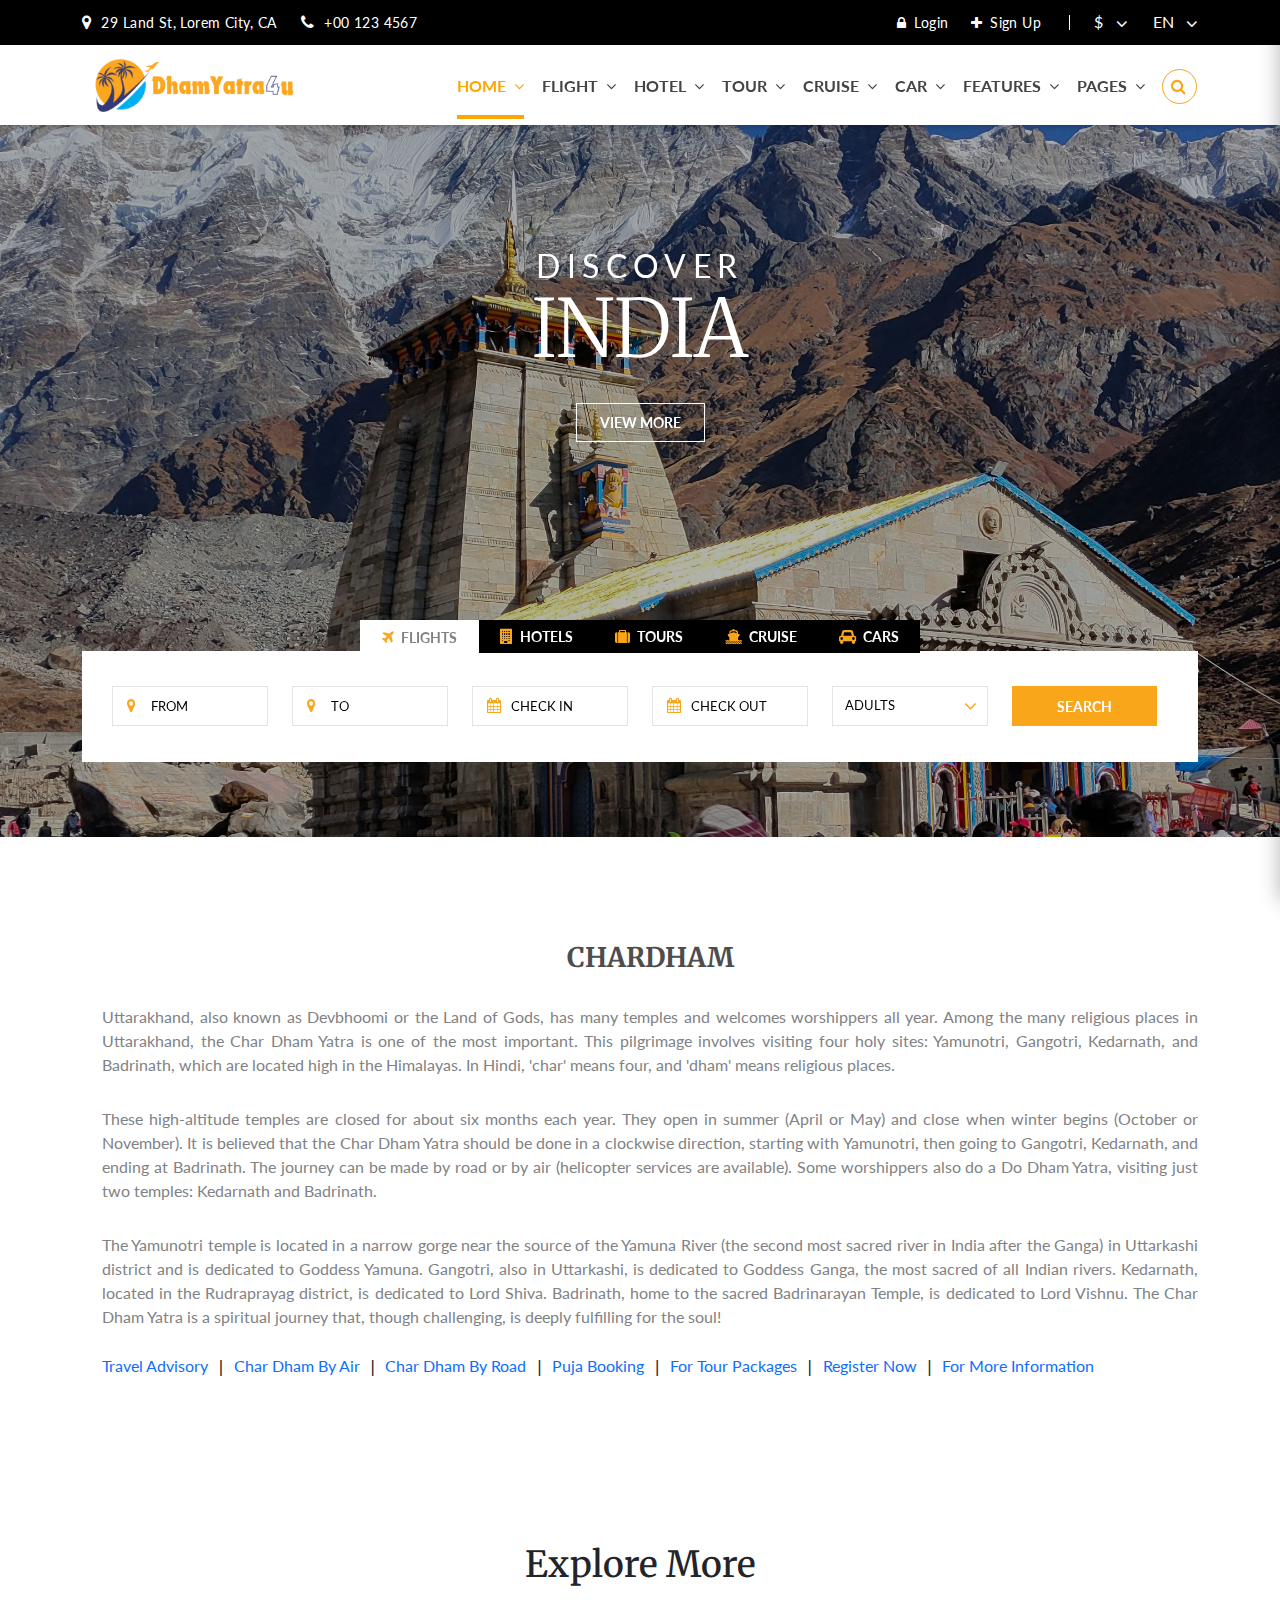
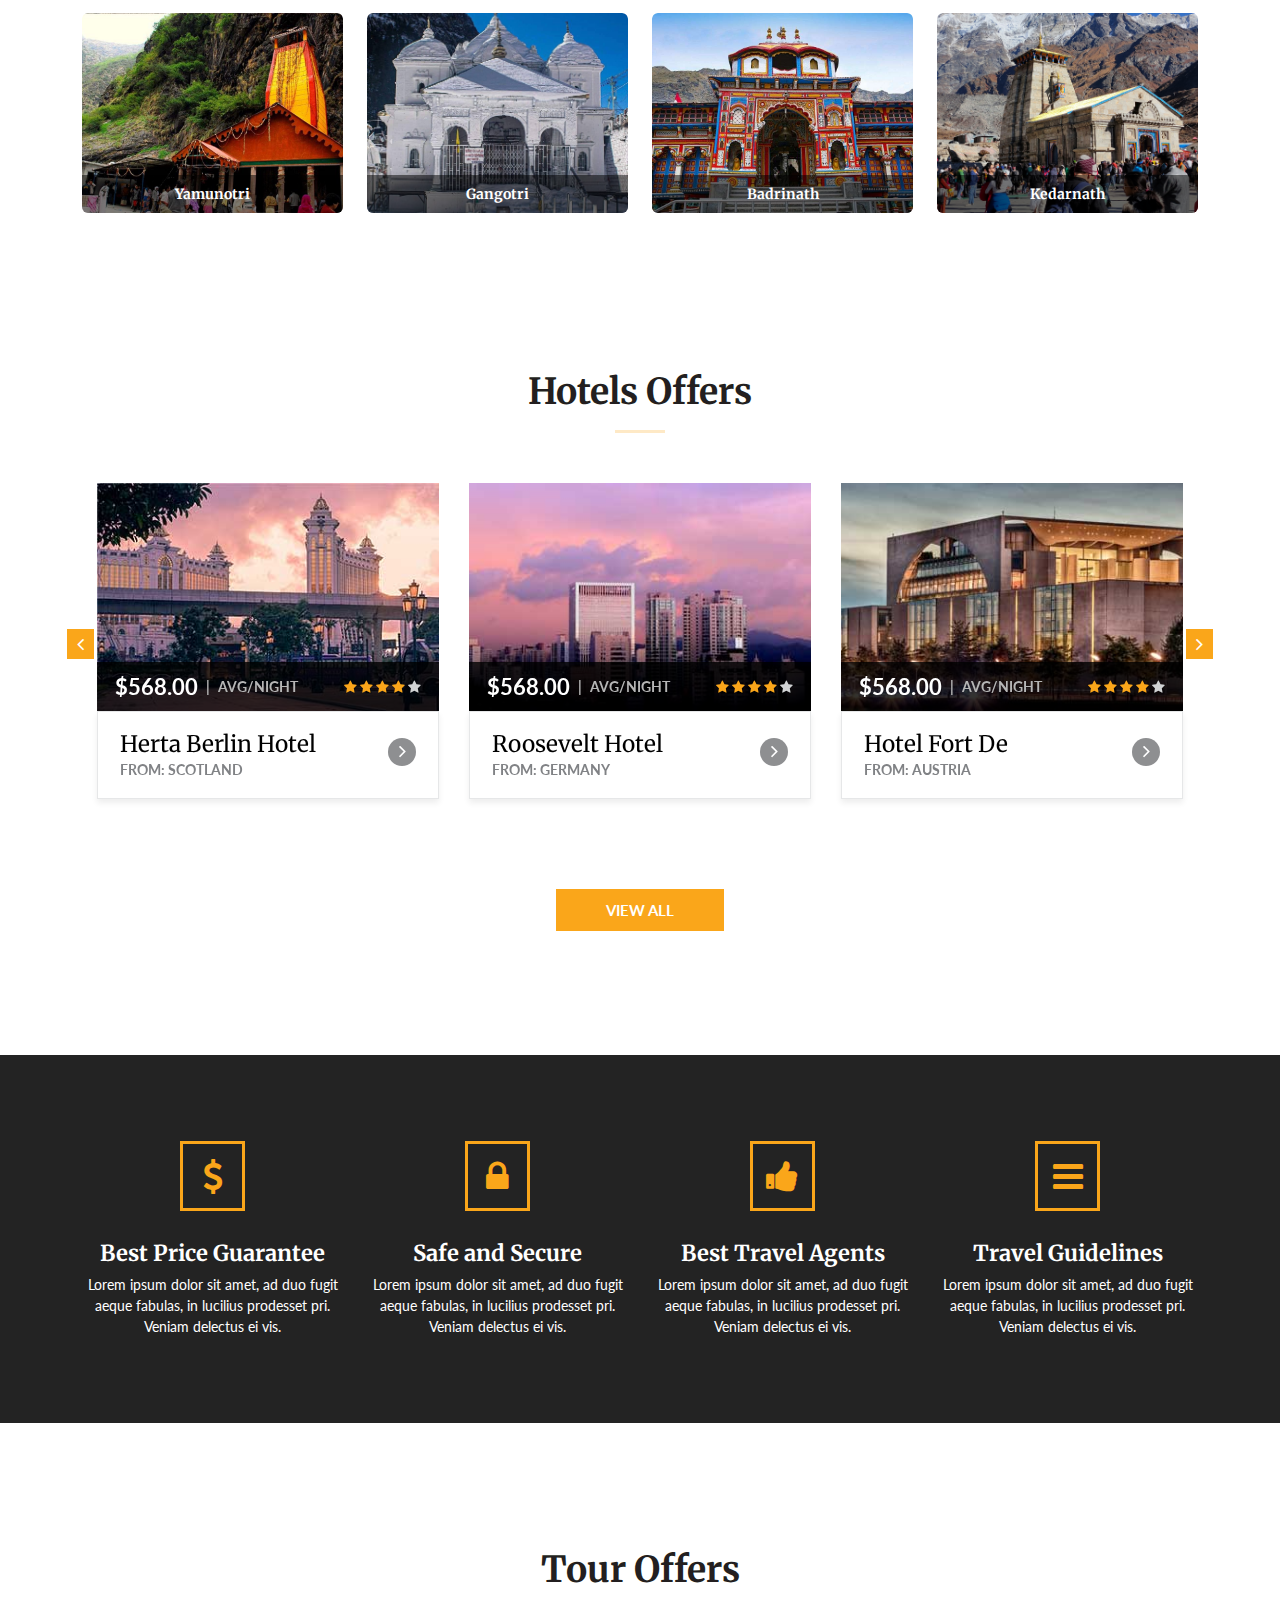
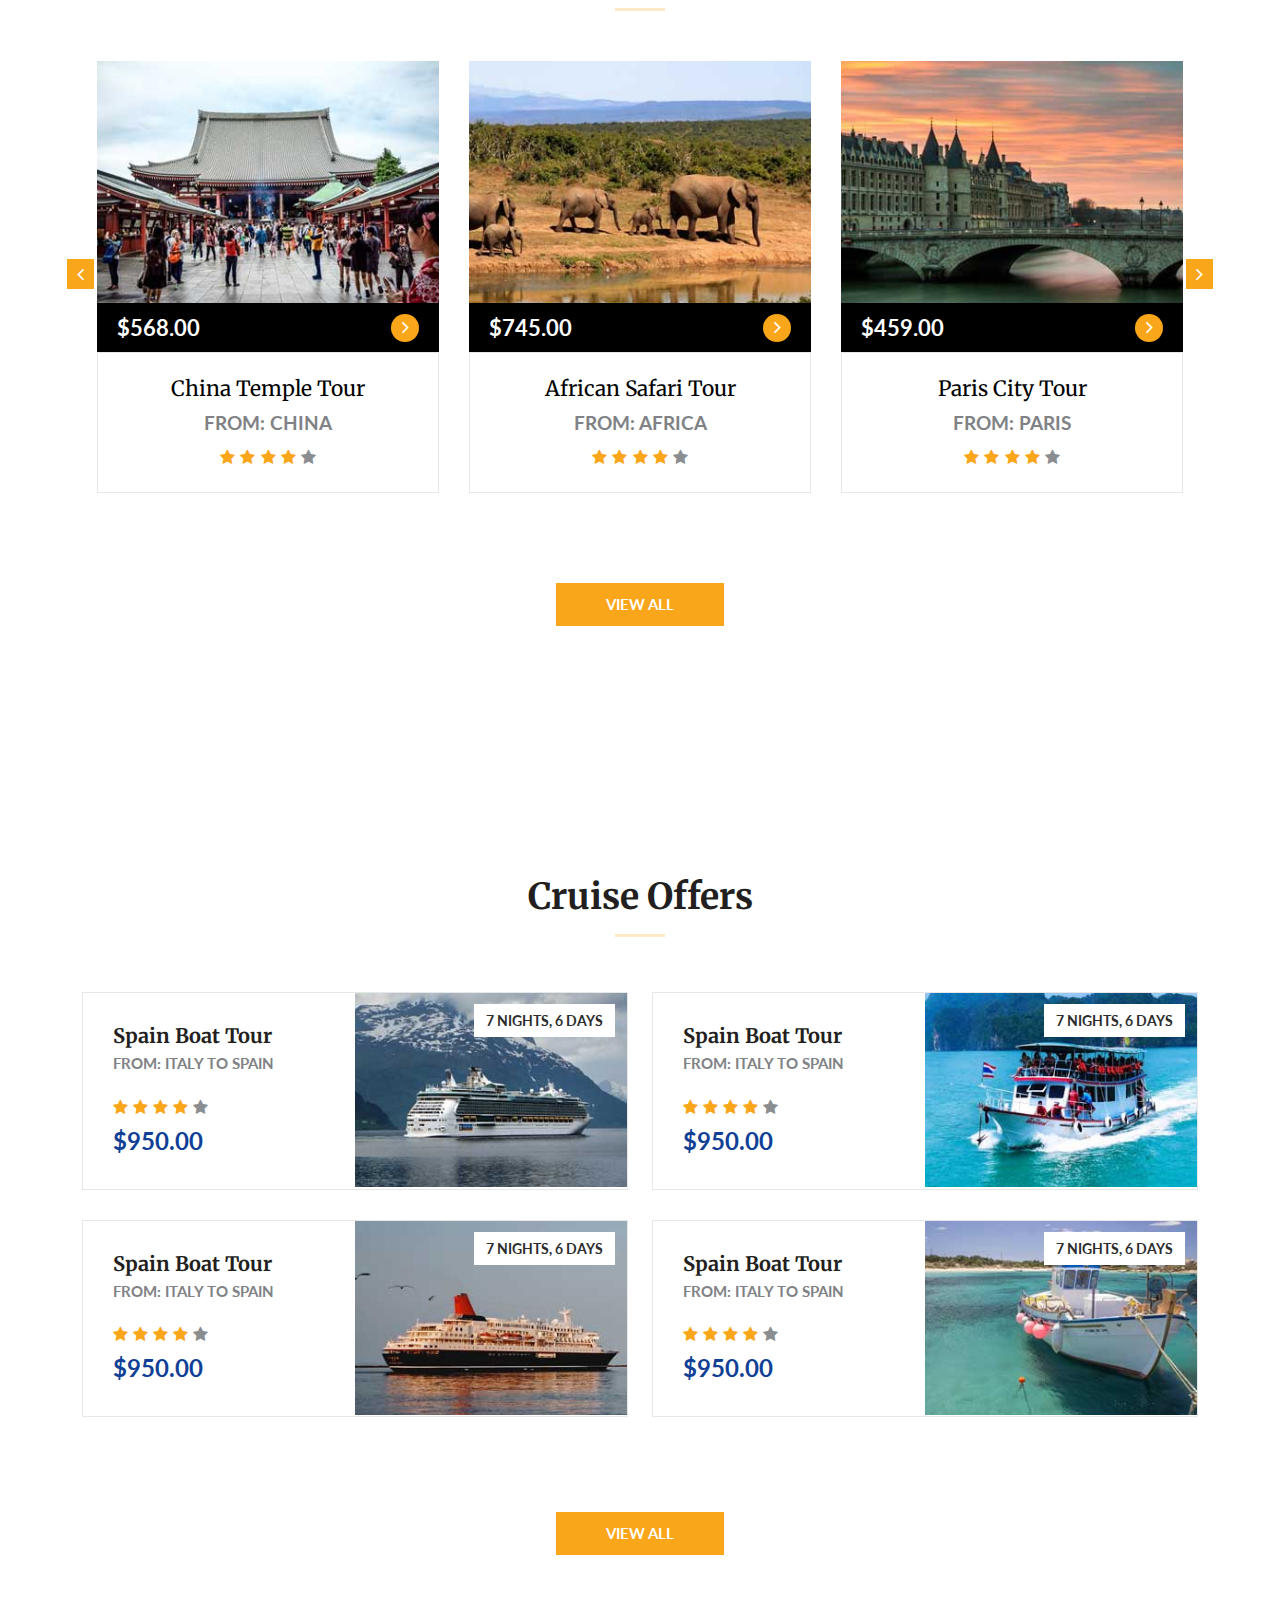
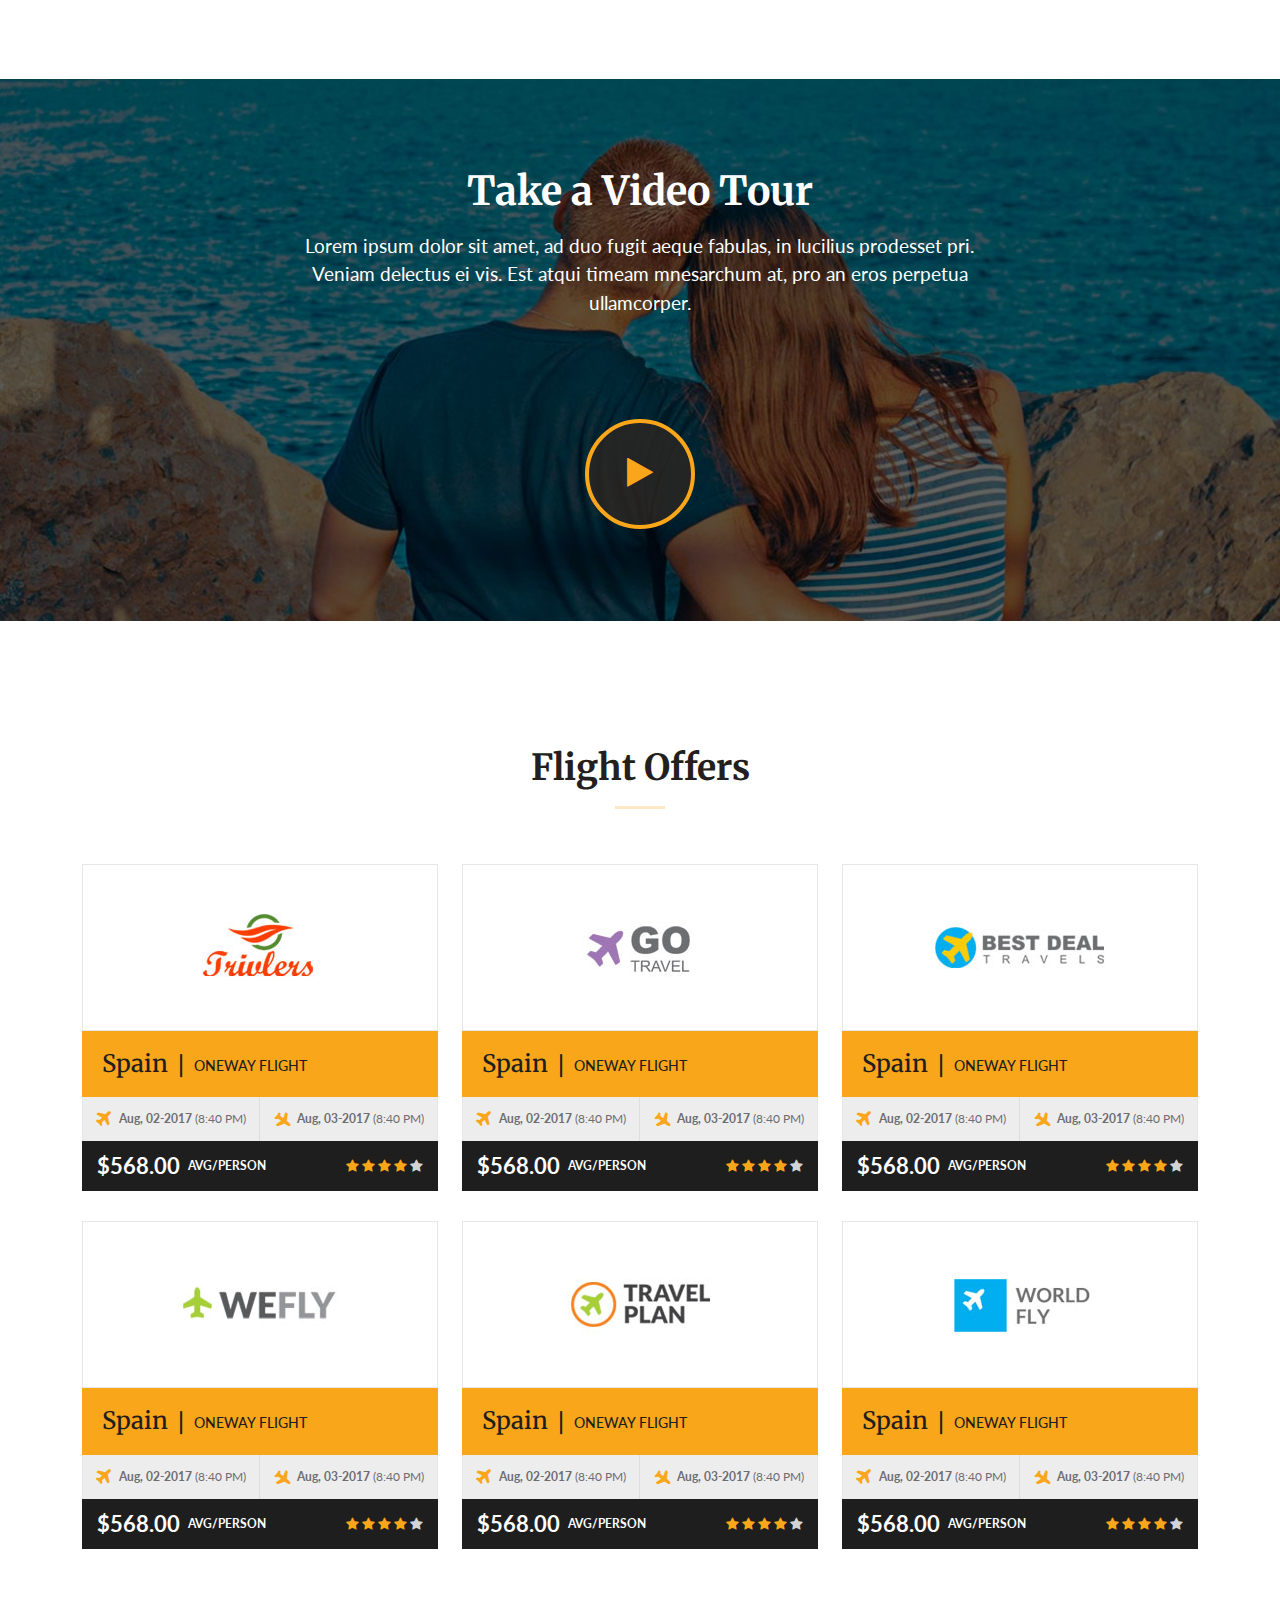
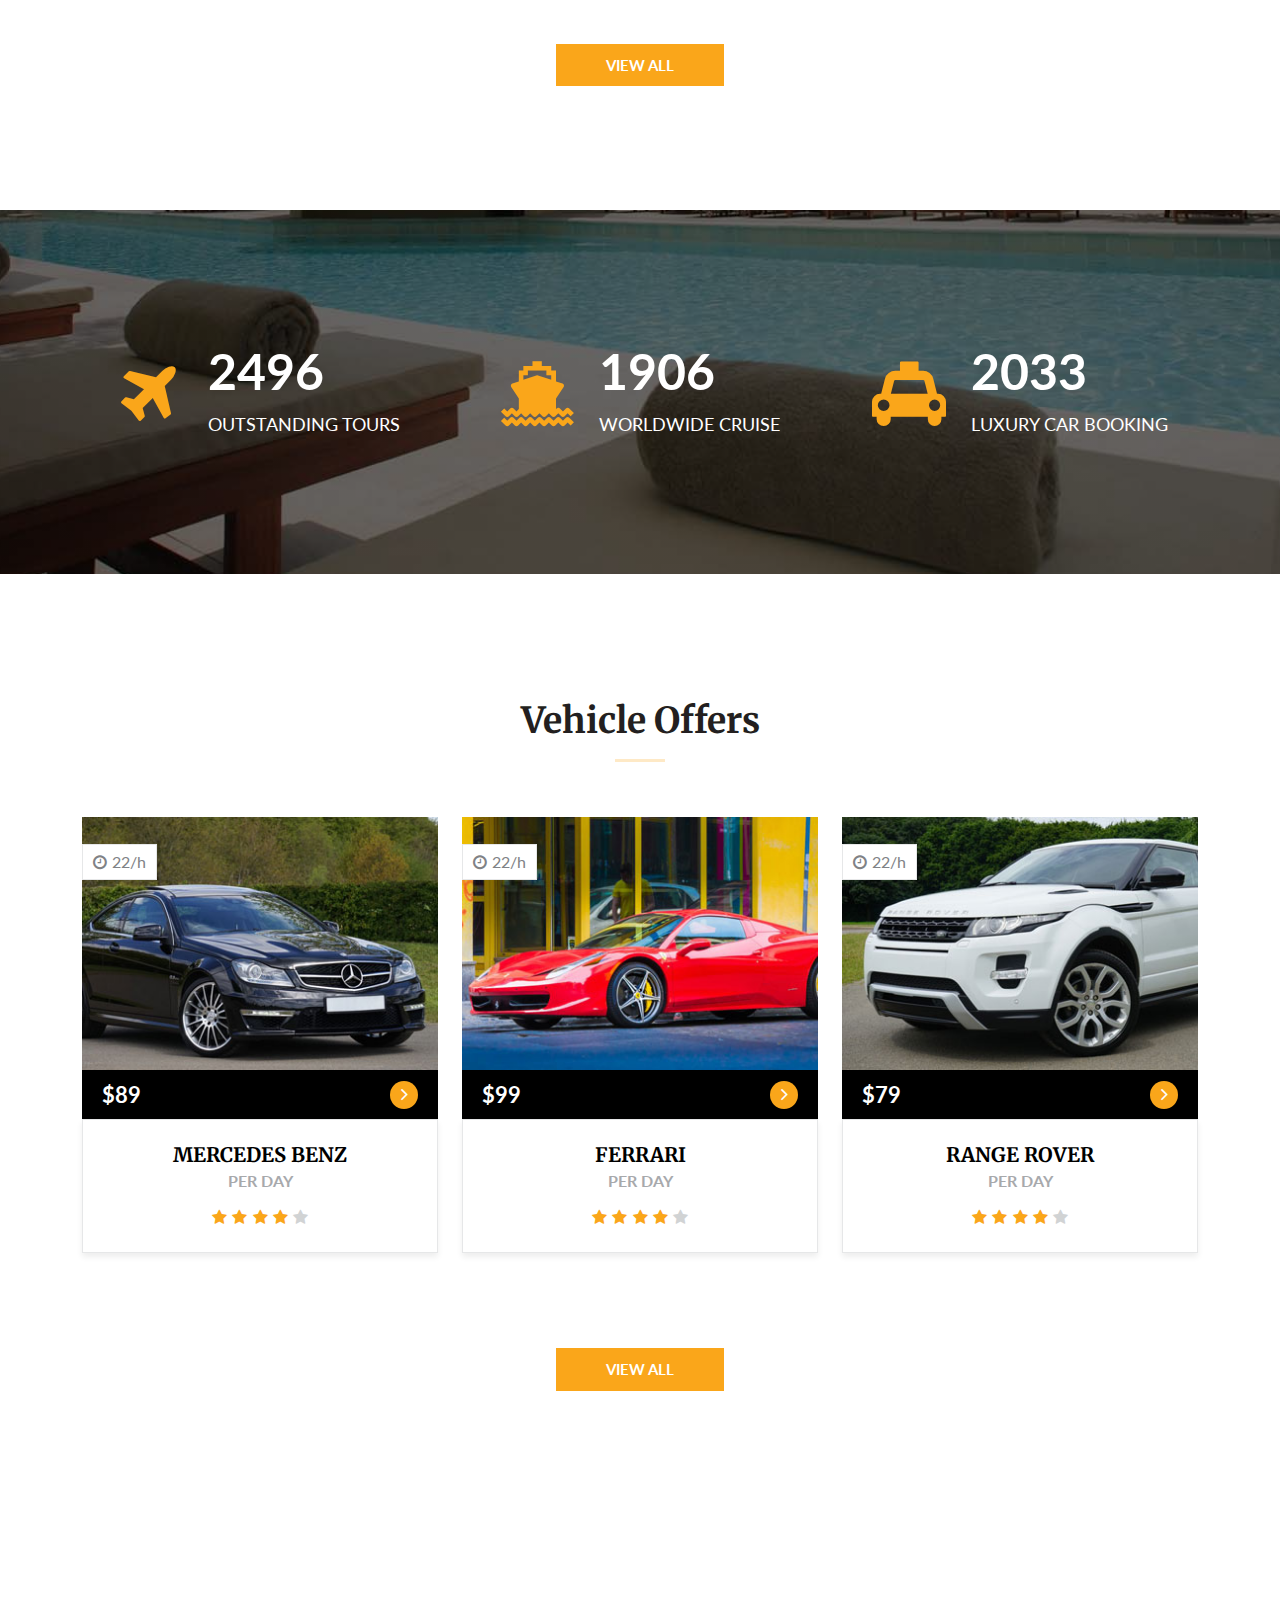
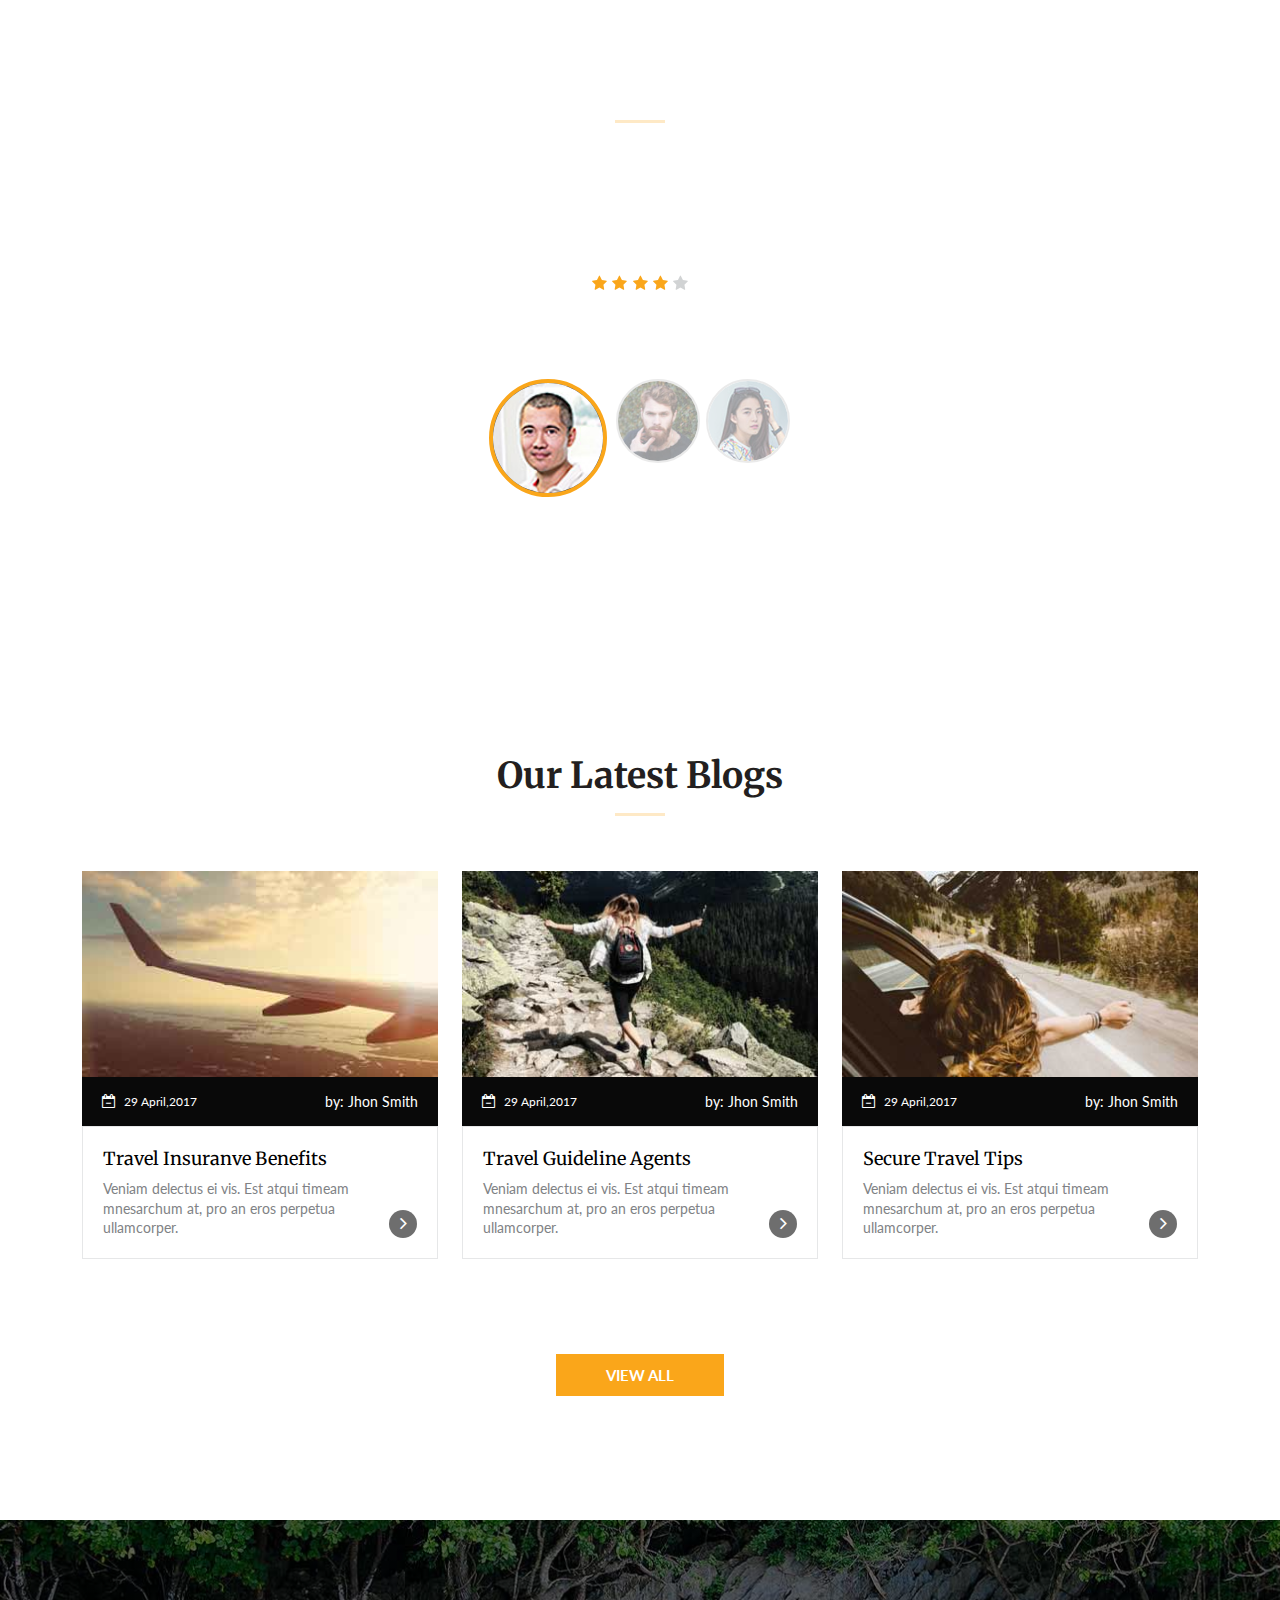
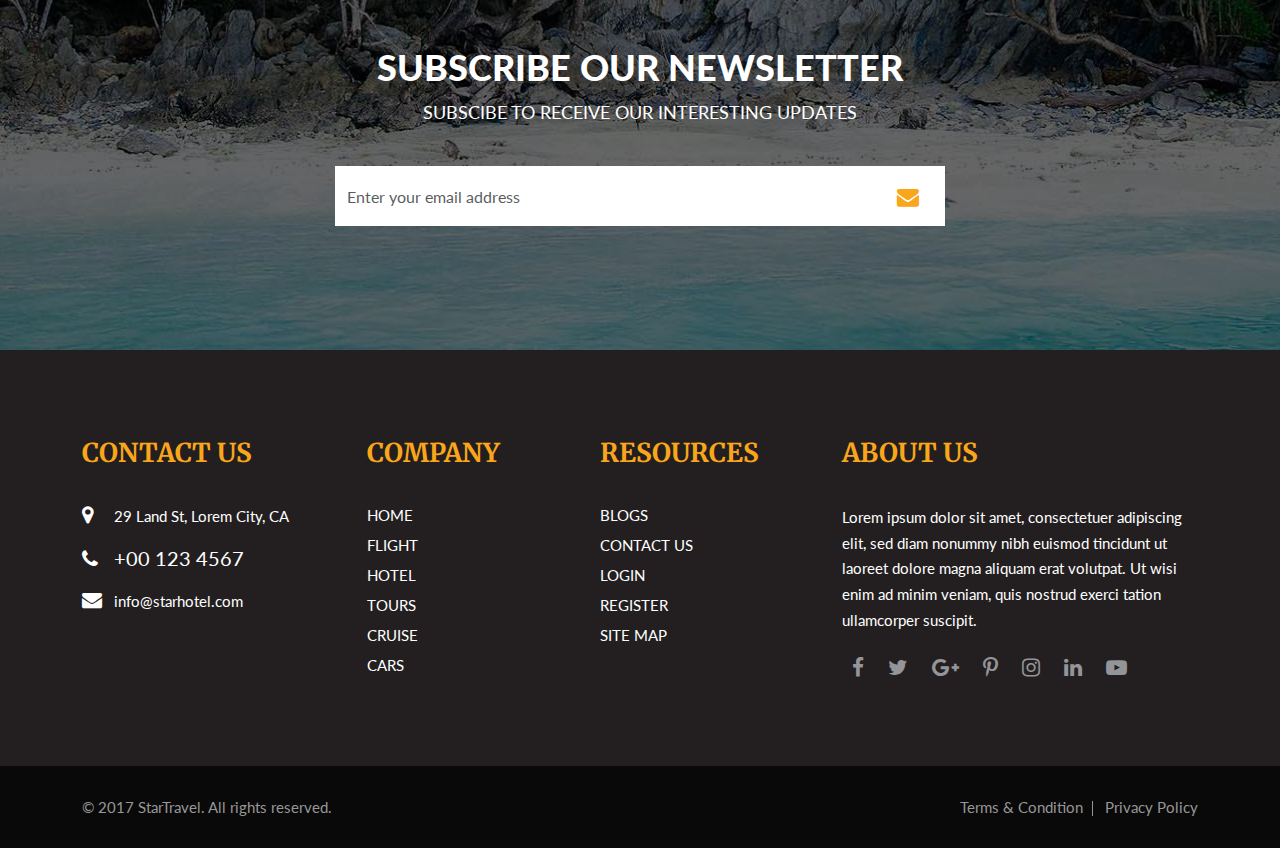
==== index.html @ 2e70308c "Changes" ====
<!doctype html>
<html lang="en">

<!-- Mirrored from kiswa.net/themes/star-travel/demo/demo-ltr/index.html by HTTrack Website Copier/3.x [XR&CO'2014], Thu, 16 May 2024 10:10:40 GMT -->
<head>
    <title>Index</title>
    <meta charset="utf-8">
    <meta name="viewport" content="width=device-width,initial-scale=1">
    <link rel="icon" href="images/favicon.png" type="image/x-icon">
    
    <!-- Google Fonts -->	
    <link href="https://fonts.googleapis.com/css?family=Lato:300,300i,400,400i,700,700i,900,900i%7CMerriweather:300,300i,400,400i,700,700i,900,900i" rel="stylesheet">
    
    <!-- Bootstrap Stylesheet -->	
            <link rel="stylesheet" href="css/bootstrap-5.3.2.min.css">
    

    <!-- Sidebar Stylesheet -->
    <link rel="stylesheet" type="text/css" href="css/jquery.mCustomScrollbar.min.css">
    
    <!-- Font Awesome Stylesheet -->
    <link rel="stylesheet" href="css/font-awesome.min.css">
        
    <!-- Custom Stylesheets -->	
    <link rel="stylesheet" href="css/style.css">
    <link rel="stylesheet" id="cpswitch" href="css/orange.css">
    <link rel="stylesheet" href="css/responsive.css">
    <link rel="stylesheet" href="css/custom.css">

    <!-- Owl Carousel Stylesheet -->
    <link rel="stylesheet" href="css/owl.carousel.css">
    <link rel="stylesheet" href="css/owl.theme.css">
    
    <!-- Flex Slider Stylesheet -->
    <link rel="stylesheet" href="css/flexslider.css" type="text/css" />
    
    <!--Date-Picker Stylesheet-->
    <link rel="stylesheet" href="css/datepicker.css">
    
    <!-- Magnific Gallery -->
    <link rel="stylesheet" href="css/magnific-popup.css">
</head>


<body id="main-homepage">

    <div class="wrapper">
        <!--====== LOADER =====-->
        <div class="loader"></div>
            
            
        <!--======== SEARCH-OVERLAY =========-->       
        <div id="myOverlay" class="overlay">
            <span class="closebtn" onClick="closeSearch()" title="Close Overlay">×</span>
            <div class="overlay-content">
                
                    <form>
                        <div class="form-group">
                            <div class="input-group">
                                <input class="float-left" type="text" placeholder="Search.." name="search">
                                <button class="float-left" type="submit"><i class="fa fa-search"></i></button>
                            </div><!-- end input-group -->
                        </div><!-- end form-group -->
                    </form>
                
            </div><!-- end overlay-content -->
        </div><!-- end overlay -->
        
        
        <!--============= TOP-BAR ===========-->
        <div id="top-bar" class="tb-text-white">
            <div class="container">
                <div class="row">
                    <div class="col-12 col-md-6">
                        <div id="info">
                            <ul class="list-unstyled list-inline">
                                <li class="list-inline-item"><span><i class="fa fa-map-marker"></i></span>29 Land St, Lorem City, CA</li>
                                <li class="list-inline-item"><span><i class="fa fa-phone"></i></span>+00 123 4567</li>
                            </ul>
                        </div><!-- end info -->
                    </div><!-- end columns -->
                    <div class="col-12 col-md-6">
                        <div id="links">
                            <ul class="list-unstyled list-inline">
                                <li class="list-inline-item"><a href="login-1.html"><span><i class="fa fa-lock"></i></span>Login</a></li>
                                <li class="list-inline-item"><a href="registration-1.html"><span><i class="fa fa-plus"></i></span>Sign Up</a></li>
                                <li class="list-inline-item">
                                    <form>
                                        <ul class="list-inline">
                                            <li class="list-inline-item">
                                                <div class="form-group currency">
                                                    <span><i class="fa fa-angle-down"></i></span>
                                                    <select class="form-control">
                                                        <option value="">$</option>
                                                        <option value="">£</option>
                                                    </select>
                                                </div><!-- end form-group -->
                                            </li>
                                            <li class="list-inline-item">
                                                <div class="form-group language">
                                                    <span><i class="fa fa-angle-down"></i></span>
                                                    <select class="form-control">
                                                        <option value="">EN</option>
                                                        <option value="">UR</option>
                                                        <option value="">FR</option>
                                                        <option value="">IT</option>
                                                    </select>
                                                </div><!-- end form-group -->
                                            </li>
                                        </ul>
                                    </form>
                                </li>
                            </ul>
                        </div><!-- end links -->
                    </div><!-- end columns -->
                </div><!-- end row -->
            </div><!-- end container -->
        </div><!-- end top-bar -->
        
        <nav class="navbar navbar-expand-xl sticky-top navbar-custom main-navbar p-1" id="mynavbar-1">
            <div class="container">
        
                <a href="#" class="navbar-brand py-1 m-0"><img src="images/logo.png" class="logo" alt="DhamYatar">
                </a>
                <div class="header-search d-xl-none my-auto ms-auto py-1">
                    <a href="#" class="search-button" onClick="openSearch()"><span><i class="fa fa-search"></i></span></a>
                </div>
                <button class="navbar-toggler ms-2" type="button" data-bs-toggle="collapse" data-bs-target="#navbarSupportedContent" aria-controls="navbarSupportedContent" aria-expanded="false" aria-label="Toggle navigation" id="sidebarCollapse">
                    <i class="fa fa-navicon py-1"></i>
                </button>
        
                <div class="collapse navbar-collapse" id="myNavbar1">
                    <ul class="navbar-nav ms-auto navbar-search-link">
                        <li class="nav-item dropdown active">
                            <a href="#" class="nav-link" id="navbarDropdown" role="button" data-bs-toggle="dropdown" aria-haspopup="true" aria-expanded="false">Home<span><i class="fa fa-angle-down "></i></span></a>
                            <ul class="dropdown-menu" aria-labelledby="navbarDropdown">
                                <li class="active"><a href="index.html" class="dropdown-item">Main Homepage</a></li>
                                <li><a class="dropdown-item" href="flight-homepage.html">Flight Homepage</a></li>
                                <li><a class="dropdown-item" href="hotel-homepage.html">Hotel Homepage</a></li>
                                <li><a class="dropdown-item" href="tour-homepage.html">Tour Homepage</a></li>
                                <li><a class="dropdown-item" href="cruise-homepage.html">Cruise Homepage</a></li>
                                <li><a class="dropdown-item" href="car-homepage.html">Car Homepage</a></li>
                                <li><a class="dropdown-item" href="landing-page.html">Landing Page</a></li>
                                <li><a class="dropdown-item" href="travel-agency-homepage.html">Travel Agency Page</a></li>
                            </ul>
                        </li>
                        <li class="nav-item dropdown">
                            <a href="#" class="nav-link" data-bs-toggle="dropdown">Flight<span><i class="fa fa-angle-down"></i></span></a>
                            <ul class="dropdown-menu">
                                <li><a class="dropdown-item" href="flight-homepage.html">Flight Homepage</a></li>
                                <li><a class="dropdown-item" href="flight-listing-left-sidebar.html">List View Left Sidebar</a></li>
                                <li><a class="dropdown-item" href="flight-listing-right-sidebar.html">List View Right Sidebar</a></li>
                                <li><a class="dropdown-item" href="flight-grid-left-sidebar.html">Grid View Left Sidebar</a></li>
                                <li><a class="dropdown-item" href="flight-grid-right-sidebar.html">Grid View Right Sidebar</a></li>
                                <li><a class="dropdown-item" href="flight-detail-left-sidebar.html">Detail Left Sidebar</a></li>
                                <li><a class="dropdown-item" href="flight-detail-right-sidebar.html">Detail Right Sidebar</a></li>
                                <li><a class="dropdown-item" href="flight-booking-left-sidebar.html">Booking Left Sidebar</a></li>
                                <li><a class="dropdown-item" href="flight-booking-right-sidebar.html">Booking Right Sidebar</a></li>
                                <li><a class="dropdown-item" href="flight-search-result.html">Search Result</a></li>
                                <li><a class="dropdown-item" href="flight-offers.html">Hot Offers</a></li>
                            </ul>
                        </li>
                        <li class="nav-item dropdown">
                            <a href="#" class="nav-link" data-bs-toggle="dropdown">Hotel<span><i class="fa fa-angle-down"></i></span></a>
                            <ul class="dropdown-menu">
                                <li><a class="dropdown-item" href="hotel-homepage.html">Hotel Homepage</a></li>
                                <li><a class="dropdown-item" href="hotel-listing-left-sidebar.html">List View Left Sidebar</a></li>
                                <li><a class="dropdown-item" href="hotel-listing-right-sidebar.html">List View Right Sidebar</a></li>
                                <li><a class="dropdown-item" href="hotel-grid-left-sidebar.html">Grid View Left Sidebar</a></li>
                                <li><a class="dropdown-item" href="hotel-grid-right-sidebar.html">Grid View Right Sidebar</a></li>
                                <li><a class="dropdown-item" href="hotel-detail-left-sidebar.html">Detail Left Sidebar</a></li>
                                <li><a class="dropdown-item" href="hotel-detail-right-sidebar.html">Detail Right Sidebar</a></li>
                                <li><a class="dropdown-item" href="hotel-booking-left-sidebar.html">Booking Left Sidebar</a></li>
                                <li><a class="dropdown-item" href="hotel-booking-right-sidebar.html">Booking Right Sidebar</a></li>
                                <li><a class="dropdown-item" href="hotel-search-result.html">Search Result</a></li>
                                <li><a class="dropdown-item" href="hotel-offers.html">Hot Offers</a></li>
                            </ul>
                        </li>
                        <li class="nav-item dropdown">
                            <a href="#" class="nav-link" data-bs-toggle="dropdown">Tour<span><i class="fa fa-angle-down"></i></span></a>
                            <ul class="dropdown-menu">
                                <li><a class="dropdown-item" href="tour-homepage.html">Tour Homepage</a></li>
                                <li><a class="dropdown-item" href="tour-listing-left-sidebar.html">List View Left Sidebar</a></li>
                                <li><a class="dropdown-item" href="tour-listing-right-sidebar.html">List View Right Sidebar</a></li>
                                <li><a class="dropdown-item" href="tour-grid-left-sidebar.html">Grid View Left Sidebar</a></li>
                                <li><a class="dropdown-item" href="tour-grid-right-sidebar.html">Grid View Right Sidebar</a></li>
                                <li><a class="dropdown-item" href="tour-detail-left-sidebar.html">Detail Left Sidebar</a></li>
                                <li><a class="dropdown-item" href="tour-detail-right-sidebar.html">Detail Right Sidebar</a></li>
                                <li><a class="dropdown-item" href="tour-booking-left-sidebar.html">Booking Left Sidebar</a></li>
                                <li><a class="dropdown-item" href="tour-booking-right-sidebar.html">Booking Right Sidebar</a></li>
                                <li><a class="dropdown-item" href="tour-search-result.html">Search Result</a></li>
                                <li><a class="dropdown-item" href="tour-offers.html">Hot Offers</a></li>
                            </ul>
                        </li>
                        <li class="nav-item dropdown">
                            <a href="#" class="nav-link" data-bs-toggle="dropdown">Cruise<span><i class="fa fa-angle-down"></i></span></a>
                            <ul class="dropdown-menu">
                                <li><a class="dropdown-item" href="cruise-homepage.html">Cruise Homepage</a></li>
                                <li><a class="dropdown-item" href="cruise-listing-left-sidebar.html">List View Left Sidebar</a></li>
                                <li><a class="dropdown-item" href="cruise-listing-right-sidebar.html">List View Right Sidebar</a></li>
                                <li><a class="dropdown-item" href="cruise-grid-left-sidebar.html">Grid View Left Sidebar</a></li>
                                <li><a class="dropdown-item" href="cruise-grid-right-sidebar.html">Grid View Right Sidebar</a></li>
                                <li><a class="dropdown-item" href="cruise-detail-left-sidebar.html">Detail Left Sidebar</a></li>
                                <li><a class="dropdown-item" href="cruise-detail-right-sidebar.html">Detail Right Sidebar</a></li>
                                <li><a class="dropdown-item" href="cruise-booking-left-sidebar.html">Booking Left Sidebar</a></li>
                                <li><a class="dropdown-item" href="cruise-booking-right-sidebar.html">Booking Right Sidebar</a></li>
                                <li><a class="dropdown-item" href="cruise-search-result.html">Search Result</a></li>
                                <li><a class="dropdown-item" href="cruise-offers.html">Hot Offers</a></li>
                            </ul>
                        </li>
                        <li class="nav-item dropdown">
                            <a href="#" class="nav-link" data-bs-toggle="dropdown">Car<span><i class="fa fa-angle-down"></i></span></a>
                            <ul class="dropdown-menu">
                                <li><a class="dropdown-item" href="car-homepage.html">Car Homepage</a></li>
                                <li><a class="dropdown-item" href="car-listing-left-sidebar.html">List View Left Sidebar</a></li>
                                <li><a class="dropdown-item" href="car-listing-right-sidebar.html">List View Right Sidebar</a></li>
                                <li><a class="dropdown-item" href="car-grid-left-sidebar.html">Grid View Left Sidebar</a></li>
                                <li><a class="dropdown-item" href="car-grid-right-sidebar.html">Grid View Right Sidebar</a></li>
                                <li><a class="dropdown-item" href="car-detail-left-sidebar.html">Detail Left Sidebar</a></li>
                                <li><a class="dropdown-item" href="car-detail-right-sidebar.html">Detail Right Sidebar</a></li>
                                <li><a class="dropdown-item" href="car-booking-left-sidebar.html">Booking Left Sidebar</a></li>
                                <li><a class="dropdown-item" href="car-booking-right-sidebar.html">Booking Right Sidebar</a></li>
                                <li><a class="dropdown-item" href="car-search-result.html">Search Result</a></li>
                                <li><a class="dropdown-item" href="car-offers.html">Hot Offers</a></li>
                            </ul>
                        </li>
                        <li class="nav-item dropdown">
                            <a class="nav-link" href="#" id="navbarDropdown" role="button" data-bs-toggle="dropdown" aria-haspopup="true" aria-expanded="false">Features<span><i class="fa fa-angle-down"></i></span></a>
                            <ul class="dropdown-menu">
                                <li class="dropdown-submenu"><a href="#" class="dropdown-toggle dropdown-item" data-bs-toggle="dropdown">Header</a>
                                    <ul class="dropdown-menu dropdown-sbm left-sbm">
                                        <li><a href="feature-header-style-1.html" class="dropdown-item">Header Style 1</a></li>
                                        <li><a href="feature-header-style-2.html" class="dropdown-item">Header Style 2</a></li>
                                        <li><a href="feature-header-style-3.html" class="dropdown-item">Header Style 3</a></li>
                                        <li><a href="feature-header-style-4.html" class="dropdown-item">Header Style 4</a></li>
                                        <li><a href="feature-header-style-5.html" class="dropdown-item">Header Style 5</a></li>
                                        <li><a href="feature-header-style-6.html" class="dropdown-item">Header Style 6</a></li>
                                    </ul>
                                </li>
                                <li class="dropdown-submenu"><a href="#" class="dropdown-toggle dropdown-item" data-bs-toggle="dropdown">Page Title</a>
                                    <ul class="dropdown-menu dropdown-sbm left-sbm">
                                        <li><a href="feature-page-title-style-1.html" class="dropdown-item">Page Title Style 1</a></li>
                                        <li><a href="feature-page-title-style-2.html" class="dropdown-item">Page Title Style 2</a></li>
                                        <li><a href="feature-page-title-style-3.html" class="dropdown-item">Page Title Style 3</a></li>
                                        <li><a href="feature-page-title-style-4.html" class="dropdown-item">Page Title Style 4</a></li>
                                        <li><a href="feature-page-title-style-5.html" class="dropdown-item">Page Title Style 5</a></li>
                                        <li><a href="feature-page-title-style-6.html" class="dropdown-item">Page Title Style 6</a></li>
                                    </ul>
                                </li>
                                <li class="dropdown dropdown-submenu"><a href="#" class="dropdown-toggle dropdown-item" data-bs-toggle="dropdown">Footer</a>
                                    <ul class="dropdown-menu dropdown-sbm left-sbm">
                                        <li><a href="feature-footer-style-1.html" class="dropdown-item">Footer Style 1</a></li>
                                        <li><a href="feature-footer-style-2.html" class="dropdown-item">Footer Style 2</a></li>
                                        <li><a href="feature-footer-style-3.html" class="dropdown-item">Footer Style 3</a></li>
                                        <li><a href="feature-footer-style-4.html" class="dropdown-item">Footer Style 4</a></li>
                                        <li><a href="feature-footer-style-5.html" class="dropdown-item">Footer Style 5</a></li>
                                    </ul>
                                </li>
                                <li class="dropdown dropdown-submenu"><a href="#" class="dropdown-toggle dropdown-item" data-bs-toggle="dropdown">Blog</a>
                                    <ul class="dropdown-menu dropdown-sbm left-sbm">
                                        <li><a href="blog-listing-left-sidebar.html" class="dropdown-item">Blog Listing Left Sidebar</a></li>
                                        <li><a href="blog-listing-right-sidebar.html" class="dropdown-item">Blog Listing Right Sidebar</a></li>
                                        <li><a href="blog-detail-left-sidebar.html" class="dropdown-item">Blog Detail Left Sidebar</a></li>
                                        <li><a href="blog-detail-right-sidebar.html" class="dropdown-item">Blog Detail Right Sidebar</a></li>
                                    </ul>
                                </li>
                                <li class="dropdown dropdown-submenu"><a href="#" class="dropdown-toggle dropdown-item" data-bs-toggle="dropdown">Gallery</a>
                                    <ul class="dropdown-menu dropdown-sbm left-sbm">
                                        <li><a href="gallery-masonry.html" class="dropdown-item">Gallery Masonry</a></li>
                                        <li><a href="gallery-2-columns.html" class="dropdown-item">Gallery 2 Columns</a></li>
                                        <li><a href="gallery-3-columns.html" class="dropdown-item">Gallery 3 Columns</a></li>
                                        <li><a href="gallery-4-columns.html" class="dropdown-item">Gallery 4 Columns</a></li>
                                    </ul>
                                </li>
                                <li class="dropdown dropdown-submenu"><a href="#" class="dropdown-toggle dropdown-item" data-bs-toggle="dropdown">Forms</a>
                                    <ul class="dropdown-menu dropdown-sbm left-sbm">
                                        <li><a href="login-1.html" class="dropdown-item">Login 1</a></li>
                                        <li><a href="login-2.html" class="dropdown-item">Login 2</a></li>
                                        <li><a href="registration-1.html" class="dropdown-item">Registration 1</a></li>
                                        <li><a href="registration-2.html" class="dropdown-item">Registration 2</a></li>
                                        <li><a href="forgot-password-1.html" class="dropdown-item">Forgot Password 1</a></li>
                                        <li><a href="forgot-password-2.html" class="dropdown-item">Forgot Password 2</a></li>
                                    </ul>
                                </li>
                            </ul>
                        </li>
                        <li class="nav-item dropdown">
                            <a href="#" class="nav-link" id="navbarDropdown" role="button" data-bs-toggle="dropdown" aria-haspopup="true" aria-expanded="false">Pages<span><i class="fa fa-angle-down"></i></span></a>
                            <ul class="dropdown-menu dropdown-menu-right row mega-dropdown-menu" aria-labelledby="navbarDropdown">
                                <li class="dropdown-item">
                                    <div class="row">
                                        <div class="col-md">
                                            <ul class="list-unstyled">
                                                <li class="dropdown-item dropdown-header">Standard <span>Pages</span></li>
                                                <li><a href="about-us-1.html">About Us 1</a></li>
                                                <li><a href="about-us-2.html">About Us 2</a></li>
                                                <li><a href="services-1.html">Services 1</a></li>
                                                <li><a href="services-2.html">Services 2</a></li>
                                                <li><a href="team-1.html">Our Team 1</a></li>
                                                <li><a href="team-2.html">Our Team 2</a></li>
                                                <li><a href="contact-us-1.html">Contact Us 1</a></li>
                                                <li><a href="contact-us-2.html">Contact Us 2</a></li>
                                            </ul>
                                        </div>
                                        <div class="col-md">
                                            <ul class="list-unstyled">
                                                <li class=" dropdown-header">User <span>Dashboard</span></li>
                                                <li><a href="dashboard-1.html">Dashboard 1</a></li>
                                                <li><a href="dashboard-2.html">Dashboard 2</a></li>
                                                <li><a href="user-profile.html">User Profile</a></li>
                                                <li><a href="booking.html">Booking</a></li>
                                                <li><a href="wishlist.html">Wishlist</a></li>
                                                <li><a href="cards.html">Cards</a></li>
                                            </ul>
                                        </div>
                                        <div class="col-md">
                                            <ul class="list-unstyled">
                                                <li class=" dropdown-header">Special <span>Pages</span></li>
                                                <li><a href="error-page-1.html">404 Page 1</a></li>
                                                <li><a href="error-page-2.html">404 Page 2</a></li>
                                                <li><a href="coming-soon-1.html">Coming Soon 1</a></li>
                                                <li><a href="coming-soon-2.html">Coming Soon 2</a></li>
                                                <li><a href="faq-left-sidebar.html">FAQ Left Sidebar</a></li>
                                                <li><a href="faq-right-sidebar.html">FAQ Right Sidebar</a></li>
                                                <li><a href="testimonials-1.html">Testimonials 1</a></li>
                                                <li><a href="testimonials-2.html">Testimonials 2</a></li>
                                            </ul>
                                        </div>
                                        <div class="col-md">
                                            <ul class="list-unstyled">
                                                <li class=" dropdown-header">Extra <span>Pages</span></li>
                                                <li><a href="before-you-fly.html">Before Fly</a></li>
                                                <li><a href="travel-insurance.html">Travel Insurance</a></li>
                                                <li><a href="travel-guide.html">Travel Guide</a></li>
                                                <li><a href="holidays.html">Holidays</a></li>
                                                <li><a href="thank-you.html">Thank You</a></li>
                                                <li><a href="payment-success.html">Payment Success</a></li>
                                                <li><a href="pricing-table-1.html">Pricing Table 1</a></li>
                                                <li><a href="pricing-table-2.html">Pricing Table 2</a></li>
                                                <li><a href="popup-ad.html">Popup Ad</a></li>
                                            </ul>
                                        </div>
                                    </div>
                                </li>
                            </ul>
                        </li>
                        <li class="dropdown-item search-btn">
                            <a href="#" class="search-button" onClick="openSearch()"><span><i class="fa fa-search"></i></span></a>
                        </li>
                    </ul>
                </div><!-- end navbar collapse -->
            </div><!-- End container -->
        </nav>
        <div class="sidenav-content">
            <!-- Sidebar  -->
            <nav id="sidebar" class="sidenav">
                <div class="side-logo"><a href="#" class="navbar-brand py-1 m-0"><img src="images/logo.png" class="logo" alt="DhamYatar">
                </a></div>
        
                <div id="main-menu">
                    <div id="dismiss">
                        <button class="btn" id="closebtn">&times;</button>
                    </div>
                    <div class="list-group panel">
                                <a href="#home-links" class="items-list active" data-bs-toggle="collapse" aria-expanded="false">
                                <span><i class="fa fa-home link-icon"></i></span>Home<span><i class="fa fa-chevron-down arrow"></i></span></a>
                                <div class="collapse sub-menu text-danger" id="home-links">
                                    <a class="items-list active" href="index.html">Main Homepage</a>
                                    <a class="items-list" href="flight-homepage.html">Flight Homepage</a>
                                    <a class="items-list" href="hotel-homepage.html">Hotel Homepage</a>
                                    <a class="items-list" href="tour-homepage.html">Tour Homepage</a>
                                    <a class="items-list" href="cruise-homepage.html">Cruise Homepage</a>
                                    <a class="items-list" href="car-homepage.html">Car Homepage</a>
                                    <a class="items-list" href="landing-page.html">Landing Page</a>
                                    <a class="items-list" href="travel-agency-homepage.html">Travel Agency Page</a>
                                </div><!-- end sub-menu -->
        
                                <a class="items-list" href="#flights-links" data-bs-toggle="collapse"><span><i class="fa fa-plane link-icon"></i></span>Flights<span><i class="fa fa-chevron-down arrow"></i></span></a>
                                <div class="collapse sub-menu" id="flights-links">
                                    <a class="items-list" href="flight-homepage.html">Flight Homepage</a>
                                    <a class="items-list" href="flight-listing-left-sidebar.html">List View Left Sidebar</a>
                                    <a class="items-list" href="flight-listing-right-sidebar.html">List View Right Sidebar</a>
                                    <a class="items-list" href="flight-grid-left-sidebar.html">Grid View Left Sidebar</a>
                                    <a class="items-list" href="flight-grid-right-sidebar.html">Grid View Right Sidebar</a>
                                    <a class="items-list" href="flight-detail-left-sidebar.html">Detail Left Sidebar</a>
                                    <a class="items-list" href="flight-detail-right-sidebar.html">Detail Right Sidebar</a>
                                    <a class="items-list" href="flight-booking-left-sidebar.html">Booking Left Sidebar</a>
                                    <a class="items-list" href="flight-booking-right-sidebar.html">Booking Right Sidebar</a>
                                    <a class="items-list" href="flight-search-result.html">Search Result</a>
                                    <a class="items-list" href="flight-offers.html">Hot Offers</a>
                                </div><!-- end sub-menu -->
        
                                <a class="items-list" href="#hotels-links" data-bs-toggle="collapse"><span><i class="fa fa-building link-icon"></i></span>Hotels<span><i class="fa fa-chevron-down arrow"></i></span></a>
                                <div class="collapse sub-menu" id="hotels-links">
                                    <a class="items-list" href="hotel-homepage.html">Hotel Homepage</a>
                                    <a class="items-list" href="hotel-listing-left-sidebar.html">List View Left Sidebar</a>
                                    <a class="items-list" href="hotel-listing-right-sidebar.html">List View Right Sidebar</a>
                                    <a class="items-list" href="hotel-grid-left-sidebar.html">Grid View Left Sidebar</a>
                                    <a class="items-list" href="hotel-grid-right-sidebar.html">Grid View Right Sidebar</a>
                                    <a class="items-list" href="hotel-detail-left-sidebar.html">Detail Left Sidebar</a>
                                    <a class="items-list" href="hotel-detail-right-sidebar.html">Detail Right Sidebar</a>
                                    <a class="items-list" href="hotel-booking-left-sidebar.html">Booking Left Sidebar</a>
                                    <a class="items-list" href="hotel-booking-right-sidebar.html">Booking Right Sidebar</a>
                                    <a class="items-list" href="hotel-search-result.html">Search Result</a>
                                    <a class="items-list" href="hotel-offers.html">Hot Offers</a>
                                </div><!-- end sub-menu -->
        
                                <a class="items-list" href="#tours-links" data-bs-toggle="collapse"><span><i class="fa fa-globe link-icon"></i></span>Tours<span><i class="fa fa-chevron-down arrow"></i></span></a>
                                <div class="collapse sub-menu" id="tours-links">
                                    <a class="items-list" href="tour-homepage.html">Tour Homepage</a>
                                    <a class="items-list" href="tour-listing-left-sidebar.html">List View Left Sidebar</a>
                                    <a class="items-list" href="tour-listing-right-sidebar.html">List View Right Sidebar</a>
                                    <a class="items-list" href="tour-grid-left-sidebar.html">Grid View Left Sidebar</a>
                                    <a class="items-list" href="tour-grid-right-sidebar.html">Grid View Right Sidebar</a>
                                    <a class="items-list" href="tour-detail-left-sidebar.html">Detail Left Sidebar</a>
                                    <a class="items-list" href="tour-detail-right-sidebar.html">Detail Right Sidebar</a>
                                    <a class="items-list" href="tour-booking-left-sidebar.html">Booking Left Sidebar</a>
                                    <a class="items-list" href="tour-booking-right-sidebar.html">Booking Right Sidebar</a>
                                    <a class="items-list" href="tour-search-result.html">Search Result</a>
                                    <a class="items-list" href="tour-offers.html">Hot Offers</a>
                                </div><!-- end sub-menu -->
        
                                <a class="items-list" href="#cruise-links" data-bs-toggle="collapse"><span><i class="fa fa-ship link-icon"></i></span>Cruise<span><i class="fa fa-chevron-down arrow"></i></span></a>
                                <div class="collapse sub-menu" id="cruise-links">
                                    <a class="items-list" href="cruise-homepage.html">Cruise Homepage</a>
                                    <a class="items-list" href="cruise-listing-left-sidebar.html">List View Left Sidebar</a>
                                    <a class="items-list" href="cruise-listing-right-sidebar.html">List View Right Sidebar</a>
                                    <a class="items-list" href="cruise-grid-left-sidebar.html">Grid View Left Sidebar</a>
                                    <a class="items-list" href="cruise-grid-right-sidebar.html">Grid View Right Sidebar</a>
                                    <a class="items-list" href="cruise-detail-left-sidebar.html">Detail Left Sidebar</a>
                                    <a class="items-list" href="cruise-detail-right-sidebar.html">Detail Right Sidebar</a>
                                    <a class="items-list" href="cruise-booking-left-sidebar.html">Booking Left Sidebar</a>
                                    <a class="items-list" href="cruise-booking-right-sidebar.html">Booking Right Sidebar</a>
                                    <a class="items-list" href="cruise-search-result.html">Search Result</a>
                                    <a class="items-list" href="cruise-offers.html">Hot Offers</a>
                                </div><!-- end sub-menu -->
        
                                <a class="items-list" href="#cars-links" data-bs-toggle="collapse"><span><i class="fa fa-car link-icon"></i></span>Cars<span><i class="fa fa-chevron-down arrow"></i></span></a>
                                <div class="collapse sub-menu" id="cars-links">
                                    <a class="items-list" href="car-homepage.html">Car Homepage</a>
                                    <a class="items-list" href="car-listing-left-sidebar.html">List View Left Sidebar</a>
                                    <a class="items-list" href="car-listing-right-sidebar.html">List View Right Sidebar</a>
                                    <a class="items-list" href="car-grid-left-sidebar.html">Grid View Left Sidebar</a>
                                    <a class="items-list" href="car-grid-right-sidebar.html">Grid View Right Sidebar</a>
                                    <a class="items-list" href="car-detail-left-sidebar.html">Detail Left Sidebar</a>
                                    <a class="items-list" href="car-detail-right-sidebar.html">Detail Right Sidebar</a>
                                    <a class="items-list" href="car-booking-left-sidebar.html">Booking Left Sidebar</a>
                                    <a class="items-list" href="car-booking-right-sidebar.html">Booking Right Sidebar</a>
                                    <a class="items-list" href="car-search-result.html">Search Result</a>
                                    <a class="items-list" href="car-offers.html">Hot Offers</a>
                                </div><!-- end sub-menu -->
        
                                <a class="items-list" href="#features-links" data-bs-toggle="collapse"><span><i class="fa fa-puzzle-piece link-icon"></i></span>Features<span><i class="fa fa-chevron-down arrow"></i></span></a>
                                <div class="collapse sub-menu mega-sub-menu" id="features-links">
                                    <a class="items-list" href="#header-style-links" data-bs-toggle="collapse">Header<span><i class="fa fa-caret-down arrow"></i></span></a>
                                    <div class="collapse sub-menu mega-sub-menu-links" id="header-style-links">
                                        <a class="items-list" href="feature-header-style-1.html">Header Style 1</a>
                                        <a class="items-list" href="feature-header-style-2.html">Header Style 2</a>
                                        <a class="items-list" href="feature-header-style-3.html">Header Style 3</a>
                                        <a class="items-list" href="feature-header-style-4.html">Header Style 4</a>
                                        <a class="items-list" href="feature-header-style-5.html">Header Style 5</a>
                                        <a class="items-list" href="feature-header-style-6.html">Header Style 6</a>
                                    </div>
                                    <a class="items-list" href="#page-title-style-links" data-bs-toggle="collapse">Page Title<span><i class="fa fa-caret-down arrow"></i></span></a>
                                    <div class="collapse sub-menu mega-sub-menu-links" id="page-title-style-links">
                                        <a class="items-list" href="feature-page-title-style-1.html">Page Title Style 1</a>
                                        <a class="items-list" href="feature-page-title-style-2.html">Page Title Style 2</a>
                                        <a class="items-list" href="feature-page-title-style-3.html">Page Title Style 3</a>
                                        <a class="items-list" href="feature-page-title-style-4.html">Page Title Style 4</a>
                                        <a class="items-list" href="feature-page-title-style-5.html">Page Title Style 5</a>
                                        <a class="items-list" href="feature-page-title-style-6.html">Page Title Style 6</a>
                                    </div>
                                    <a class="items-list" href="#footer-style-links" data-bs-toggle="collapse">Footer<span><i class="fa fa-caret-down arrow"></i></span></a>
                                    <div class="collapse sub-menu mega-sub-menu-links" id="footer-style-links">
                                        <a class="items-list" href="feature-footer-style-1.html">Footer Style 1</a>
                                        <a class="items-list" href="feature-footer-style-2.html">Footer Style 2</a>
                                        <a class="items-list" href="feature-footer-style-3.html">Footer Style 3</a>
                                        <a class="items-list" href="feature-footer-style-4.html">Footer Style 4</a>
                                        <a class="items-list" href="feature-footer-style-5.html">Footer Style 5</a>
                                    </div>
                                    <a class="items-list" href="#f-blog-links" data-bs-toggle="collapse">Blog<span><i class="fa fa-caret-down arrow"></i></span></a>
                                    <div class="collapse sub-menu mega-sub-menu-links" id="f-blog-links">
                                        <a class="items-list" href="blog-listing-left-sidebar.html">Blog Listing Left Sidebar</a>
                                        <a class="items-list" href="blog-listing-right-sidebar.html">Blog Listing Right Sidebar</a>
                                        <a class="items-list" href="blog-detail-left-sidebar.html">Blog Detail Left Sidebar</a>
                                        <a class="items-list" href="blog-detail-right-sidebar.html">Blog Detail Right Sidebar</a>
                                    </div>
                                    <a class="items-list" href="#f-gallery-links" data-bs-toggle="collapse">Gallery<span><i class="fa fa-caret-down arrow"></i></span></a>
                                    <div class="collapse sub-menu mega-sub-menu-links" id="f-gallery-links">
                                        <a class="items-list" href="gallery-masonry.html">Gallery Masonry</a>
                                        <a class="items-list" href="gallery-2-columns.html">Gallery 2 Columns</a>
                                        <a class="items-list" href="gallery-3-columns.html">Gallery 3 Columns</a>
                                        <a class="items-list" href="gallery-4-columns.html">Gallery 4 Columns</a>
                                    </div>
                                    <a class="items-list" href="#f-forms-links" data-bs-toggle="collapse">Forms<span><i class="fa fa-caret-down arrow"></i></span></a>
                                    <div class="collapse sub-menu mega-sub-menu-links" id="f-forms-links">
                                        <a class="items-list" href="login-1.html">Login 1</a>
                                        <a class="items-list" href="login-2.html">Login 2</a>
                                        <a class="items-list" href="registration-1.html">Registration 1</a>
                                        <a class="items-list" href="registration-2.html">Registration 2</a>
                                        <a class="items-list" href="forgot-password-1.html">Forgot Password 1</a>
                                        <a class="items-list" href="forgot-password-2.html">Forgot Password 2</a>
                                    </div>
                                </div><!-- end sub-menu -->
        
                                <a class="items-list" href="#pages-links" data-bs-toggle="collapse"><span><i class="fa fa-clone link-icon"></i></span>Pages<span><i class="fa fa-chevron-down arrow"></i></span></a>
                                <div class="collapse sub-menu" id="pages-links">
                                    <div class="list-group-heading ">Standard <span>Pages</span></div>
                                    <a class="items-list" href="about-us-1.html">About Us 1</a>
                                    <a class="items-list" href="about-us-2.html">About Us 2</a>
                                    <a class="items-list" href="services-1.html">Services 1</a>
                                    <a class="items-list" href="services-2.html">Services 2</a>
                                    <a class="items-list" href="team-1.html">Our Team 1</a>
                                    <a class="items-list" href="team-2.html">Our Team 2</a>
                                    <a class="items-list" href="contact-us-1.html">Contact Us 1</a>
                                    <a class="items-list" href="contact-us-2.html">Contact Us 2</a>
                                    <div class="list-group-heading ">User <span>Dashboard</span></div>
                                    <a class="items-list" href="dashboard-1.html">Dashboard 1</a>
                                    <a class="items-list" href="dashboard-2.html">Dashboard 2</a>
                                    <a class="items-list" href="user-profile.html">User Profile</a>
                                    <a class="items-list" href="booking.html">Booking</a>
                                    <a class="items-list" href="wishlist.html">Wishlist</a>
                                    <a class="items-list" href="cards.html">Cards</a>
                                    <div class="list-group-heading ">Special <span>Pages</span></div>
                                    <a class="items-list" href="error-page-1.html">404 Page 1</a>
                                    <a class="items-list" href="error-page-2.html">404 Page 2</a>
                                    <a class="items-list" href="coming-soon-1.html">Coming Soon 1</a>
                                    <a class="items-list" href="coming-soon-2.html">Coming Soon 2</a>  
                                    <a class="items-list" href="faq-left-sidebar.html">FAQ Left Sidebar</a>
                                    <a class="items-list" href="faq-right-sidebar.html">FAQ Right Sidebar</a> 
                                    <a class="items-list" href="testimonials-1.html">Testimonials 1</a>
                                    <a class="items-list" href="testimonials-2.html">Testimonials 2</a>
                                    <div class="list-group-heading ">Extra <span>Pages</span></div>
                                    <a class="items-list" href="before-you-fly.html">Before Fly</a>
                                    <a class="items-list" href="travel-insurance.html">Travel Insurance</a>
                                    <a class="items-list" href="travel-guide.html">Travel Guide</a>
                                    <a class="items-list" href="holidays.html">Holidays</a>
                                    <a class="items-list" href="thank-you.html">Thank You</a>
                                    <a class="items-list" href="payment-success.html">Payment Success</a>
                                    <a class="items-list" href="pricing-table-1.html">Pricing Table 1</a> 
                                    <a class="items-list" href="pricing-table-2.html">Pricing Table 2</a>
                                    <a class="items-list" href="popup-ad.html">Popup Ad</a>
                                </div><!-- end sub-menu -->
        
                    </div><!-- End list-group panel -->
                </div><!-- End main-menu -->
            </nav>
        </div><!-- End sidenav-content -->
        

                <!--========================= FLEX SLIDER =====================-->
        <section class="flexslider-container" id="flexslider-container-1">
        
            <div class="flexslider slider" id="slider-1">
                <ul class="slides">
                    
                    <li class="item-1" style="background:linear-gradient(rgba(0,0,0,0.3),rgba(0,0,0,0.3)),url(images/homepage-slider-1.jpg) 50% 0%;background-size:cover;
                        height:100%;">
                        <div class=" meta">         
                            <div class="container">
                                <h2>Discover</h2>
                                <h1>INDIA</h1>
                                <a href="#" class="btn btn-default">View More</a>
                            </div><!-- end container -->  
                        </div><!-- end meta -->
                    </li><!-- end item-1 -->
                    
                    <li class="item-2" style="background:linear-gradient(rgba(0,0,0,0.3),rgba(0,0,0,0.3)),url(images/homepage-slider-2.jpg) 50% 0%;background-size:cover;
                        height:100%;">
                        <div class=" meta">         
                            <div class="container">
                                <h2>Discover</h2>
                                <h1>INDIA</h1>
                                <a href="#" class="btn btn-default">View More</a>
                            </div><!-- end container -->  
                        </div><!-- end meta -->
                    </li><!-- end item-2 -->
                   
                </ul>
            </div><!-- end slider -->
            
            <div class="search-tabs" id="search-tabs-1">
                <div class="container">
                    <div class="row">
                        <div class="col-md-12">
                        
                            <ul class="nav nav-tabs justify-content-center">
                                <li class="nav-item"><a class="nav-link active" href="#flights" data-bs-toggle="tab"><span><i class="fa fa-plane"></i></span><span class="d-md-inline-flex d-none st-text">Flights</span></a></li>
                                <li class="nav-item"><a class="nav-link" href="#hotels" data-bs-toggle="tab"><span><i class="fa fa-building"></i></span><span class="d-md-inline-flex d-none st-text">Hotels</span></a></li>
                                <li class="nav-item"><a class="nav-link" href="#tours" data-bs-toggle="tab"><span><i class="fa fa-suitcase"></i></span><span class="d-md-inline-flex d-none st-text">Tours</span></a></li>
                                <li class="nav-item"><a class="nav-link" href="#cruise" data-bs-toggle="tab"><span><i class="fa fa-ship"></i></span><span class="d-md-inline-flex d-none st-text">Cruise</span></a></li>
                                <li class="nav-item"><a class="nav-link" href="#cars" data-bs-toggle="tab"><span><i class="fa fa-car"></i></span><span class="d-md-inline-flex d-none st-text">Cars</span></a></li>
                            </ul>
        
                            <div class="tab-content">
        
                                <div id="flights" class="tab-pane in active">
                                    <form>
                                        <div class="row">
        
                                            <div class="col-12 col-md-12 col-lg-5 col-xl-4">
                                                <div class="row">
                                                
                                                    <div class="col-12 col-md-6 col-lg-6">
                                                        <div class="form-group left-icon">
                                                            <input type="text" class="form-control" placeholder="From" >
                                                            <i class="fa fa-map-marker"></i>
                                                        </div>
                                                    </div><!-- end columns -->
                                                    
                                                    <div class="col-12 col-md-6 col-lg-6">
                                                        <div class="form-group left-icon">
                                                            <input type="text" class="form-control" placeholder="To" >
                                                            <i class="fa fa-map-marker"></i>
                                                        </div>
                                                    </div><!-- end columns -->
        
                                                </div><!-- end row -->                                
                                            </div><!-- end columns -->
                                            
                                            <div class="col-12 col-md-12 col-lg-5 col-xl-4">
                                                <div class="row">
                                                
                                                    <div class="col-6 col-md-6 col-lg-6">
                                                        <div class="form-group left-icon">
                                                            <input type="text" class="form-control dpd1" placeholder="Check In" >
                                                            <i class="fa fa-calendar"></i>
                                                        </div>
                                                    </div><!-- end columns -->
                                                    
                                                    <div class="col-6 col-md-6 col-lg-6">
                                                        <div class="form-group left-icon">
                                                            <input type="text" class="form-control dpd2" placeholder="Check Out" >
                                                            <i class="fa fa-calendar"></i>
                                                        </div>
                                                    </div><!-- end columns -->
        
                                                </div><!-- end row -->                                
                                            </div><!-- end columns -->
                                            
                                            <div class="col-12 col-md-12 col-lg-2 col-xl-2">
                                                <div class="form-group right-icon">
                                                    <select class="form-control">
                                                        <option selected>Adults</option>
                                                        <option>1</option>
                                                        <option>2</option>
                                                        <option>3</option>
                                                    </select>
                                                    <i class="fa fa-angle-down"></i>
                                                </div>
                                            </div><!-- end columns -->
                                            
                                            <div class="col-12 col-md-12 col-lg-12 col-xl-2 search-btn">
                                                <button class="btn btn-orange">Search</button>
                                            </div><!-- end columns -->
                                            
                                        </div><!-- end row -->
                                    </form>
                                </div><!-- end flights -->
                                
                                <div id="hotels" class="tab-pane">
                                    <form>
                                        <div class="row">
                                            
                                            <div class="col-12 col-md-12 col-lg-6 col-xl-5">
                                                <div class="row">
                                                
                                                    <div class="col-12 col-md-6">
                                                        <div class="form-group left-icon">
                                                            <input type="text" class="form-control dpd1" placeholder="Check In" >
                                                            <i class="fa fa-calendar"></i>
                                                        </div>
                                                    </div><!-- end columns -->
                                                    
                                                    <div class="col-12 col-md-6">
                                                        <div class="form-group left-icon">
                                                            <input type="text" class="form-control dpd2" placeholder="Check Out" >
                                                            <i class="fa fa-calendar"></i>
                                                        </div>
                                                    </div><!-- end columns -->
        
                                                </div><!-- end row -->                                
                                            </div><!-- end columns -->
                                            
                                            <div class="col-12 col-md-12 col-lg-6 col-xl-5">
                                                <div class="row">
                                                
                                                    <div class="col-12 col-md-12 col-lg-4">
                                                        <div class="form-group right-icon">
                                                            <select class="form-control">
                                                                <option selected>Rooms</option>
                                                                <option>1</option>
                                                                <option>2</option>
                                                                <option>3</option>
                                                            </select>
                                                            <i class="fa fa-angle-down"></i>
                                                        </div>
                                                    </div><!-- end columns -->
                                                    
                                                    <div class="col-6 col-md-6 col-lg-4">
                                                        <div class="form-group right-icon">
                                                            <select class="form-control">
                                                                <option selected>Adults</option>
                                                                <option>1</option>
                                                                <option>2</option>
                                                                <option>3</option>
                                                            </select>
                                                            <i class="fa fa-angle-down"></i>
                                                        </div>
                                                    </div><!-- end columns -->
                                                    
                                                    <div class="col-6 col-md-6 col-lg-4">
                                                        <div class="form-group right-icon">
                                                            <select class="form-control">
                                                                <option selected>Kids</option>
                                                                <option>0</option>
                                                                <option>1</option>
                                                                <option>2</option>
                                                            </select>
                                                            <i class="fa fa-angle-down"></i>
                                                        </div>
                                                    </div><!-- end columns -->
                                                    
                                                </div><!-- end row -->
                                            </div><!-- end columns -->
                                            
                                            <div class="col-12 col-md-12 col-lg-12 col-xl-2 search-btn">
                                                <button class="btn btn-orange">Search</button>
                                            </div><!-- end columns -->
                                            
                                        </div><!-- end row -->
                                    </form>
                                </div><!-- end hotels -->
        
                                <div id="tours" class="tab-pane">
                                    <form>
                                        <div class="row">
                                        
                                            <div class="col-12 col-md-12 col-lg-3 col-xl-4">
                                                <div class="form-group left-icon">
                                                    <input type="text" class="form-control" placeholder="City,Country" />
                                                    <i class="fa fa-map-marker"></i>
                                                </div>
                                            </div><!-- end columns -->
                                            
                                            <div class="col-12 col-md-12 col-lg-3 col-xl-3">
                                                <div class="form-group right-icon">
                                                    <select class="form-control">
                                                        <option selected>Month</option>
                                                        <option>January</option>
                                                        <option>February</option>
                                                        <option>March</option>
                                                        <option>April</option>
                                                        <option>May</option>
                                                        <option>June</option>
                                                        <option>July</option>
                                                        <option>August</option>
                                                        <option>September</option>
                                                        <option>October</option>
                                                        <option>November</option>
                                                        <option>December</option>
                                                    </select>
                                                    <i class="fa fa-angle-down"></i>
                                                </div>
                                            </div><!-- end columns -->
                                            
                                            <div class="col-12 col-md-12 col-lg-6 col-xl-3">
                                                <div class="row">
            
                                                    <div class="col-12 col-md-6">
                                                        <div class="form-group right-icon">
                                                            <select class="form-control">
                                                                <option selected>Adults</option>
                                                                <option>1</option>
                                                                <option>2</option>
                                                                <option>3</option>
                                                            </select>
                                                            <i class="fa fa-angle-down"></i>
                                                        </div>
                                                    </div><!-- end columns -->
                                                    
                                                    <div class="col-12 col-md-6">
                                                        <div class="form-group right-icon">
                                                            <select class="form-control">
                                                                <option selected>Kids</option>
                                                                <option>0</option>
                                                                <option>1</option>
                                                                <option>2</option>
                                                            </select>
                                                            <i class="fa fa-angle-down"></i>
                                                        </div>
                                                    </div><!-- end columns -->
                                                    
                                                </div><!-- end row -->
                                            </div><!-- end columns -->
                                            
                                            <div class="col-12 col-md-12 col-lg-12 col-xl-2 search-btn">
                                                <button class="btn btn-orange">Search</button>
                                            </div><!-- end columns -->
                                            
                                        </div><!-- end row -->
                                    </form>
                                </div><!-- end tours -->
                                
                                <div id="cruise" class="tab-pane">
                                    <form>
                                        <div class="row">
                                            
                                            <div class="col-12 col-md-12 col-lg-5 col-xl-4">
                                                <div class="row">
                                                
                                                    <div class="col-12 col-md-6 col-lg-6">
                                                        <div class="form-group left-icon">
                                                            <input type="text" class="form-control" placeholder="From" >
                                                            <i class="fa fa-map-marker"></i>
                                                        </div>
                                                    </div><!-- end columns -->
                                                    
                                                    <div class="col-12 col-md-6 col-lg-6">
                                                        <div class="form-group left-icon">
                                                            <input type="text" class="form-control" placeholder="To" >
                                                            <i class="fa fa-map-marker"></i>
                                                        </div>
                                                    </div><!-- end columns -->
        
                                                </div><!-- end row -->                                
                                            </div><!-- end columns -->
                                            
                                            <div class="col-12 col-md-12 col-lg-5 col-xl-4">
                                                <div class="row">
                                                
                                                    <div class="col-6 col-md-6 col-lg-6">
                                                        <div class="form-group left-icon">
                                                            <input type="text" class="form-control dpd1" placeholder="Check In" >
                                                            <i class="fa fa-calendar"></i>
                                                        </div>
                                                    </div><!-- end columns -->
                                                    
                                                    <div class="col-6 col-md-6 col-lg-6">
                                                        <div class="form-group left-icon">
                                                            <input type="text" class="form-control dpd2" placeholder="Check Out" >
                                                            <i class="fa fa-calendar"></i>
                                                        </div>
                                                    </div><!-- end columns -->
        
                                                </div><!-- end row -->                                
                                            </div><!-- end columns -->
                                            
                                            <div class="col-12 col-md-12 col-lg-2 col-xl-2">
                                                <div class="form-group right-icon">
                                                    <select class="form-control">
                                                    <option selected>Adults</option>
                                                    <option>1</option>
                                                    <option>2</option>
                                                    <option>3</option>
                                                    </select>
                                                    <i class="fa fa-angle-down"></i>
                                                </div>
                                            </div><!-- end columns -->
                                            
                                            <div class="col-12 col-md-12 col-lg-12 col-xl-2 search-btn">
                                                <button class="btn btn-orange">Search</button>
                                            </div><!-- end columns -->
                                            
                                        </div><!-- end columns -->
                                    </form>
                                </div><!-- end cruises -->
        
                                <div id="cars" class="tab-pane">
                                    <form>                    
                                        <div class="row">
                                        
                                            <div class="col-12 col-md-12 col-lg-7 col-xl-6">
                                                <div class="row">
                                                
                                                    <div class="col-md-6 col-lg-4">
                                                        <div class="form-group left-icon">
                                                            <input type="text" class="form-control" placeholder="Country" />
                                                            <i class="fa fa-globe"></i>
                                                        </div>
                                                    </div><!-- end columns -->
                                                    
                                                    <div class="col-md-6 col-lg-4">
                                                        <div class="form-group left-icon">
                                                            <input type="text" class="form-control" placeholder="City" />
                                                            <i class="fa fa-map-marker"></i>
                                                        </div>
                                                    </div><!-- end columns -->
                                                    
                                                    <div class="col-md-12 col-lg-4">
                                                        <div class="form-group left-icon">
                                                            <input type="text" class="form-control" placeholder="Location" />
                                                            <i class="fa fa-street-view"></i>
                                                        </div>
                                                    </div><!-- end columns -->
                                                    
                                                </div><!-- end row -->
                                            </div><!-- end columns -->
                                            
                                            <div class="col-12 col-md-12 col-lg-5 col-xl-4">
                                                <div class="row">
                                                
                                                    <div class="col-6 col-md-6 col-lg-6">
                                                        <div class="form-group left-icon">
                                                            <input type="text" class="form-control dpd1" placeholder="Check In" >
                                                            <i class="fa fa-calendar"></i>
                                                        </div>
                                                    </div><!-- end columns -->
                                                    
                                                    <div class="col-6 col-md-6 col-lg-6">
                                                        <div class="form-group left-icon">
                                                            <input type="text" class="form-control dpd2" placeholder="Check Out" >
                                                            <i class="fa fa-calendar"></i>
                                                        </div>
                                                    </div><!-- end columns -->
                                                    
                                                </div><!-- end row -->
                                            </div><!-- end columns -->
            
                                            <div class="col-12 col-md-12 col-lg-12 col-xl-2 search-btn">
                                                <button class="btn btn-orange">Search</button>
                                            </div><!-- end columns -->
                                            
                                        </div><!-- end row -->                    
                                    </form>
                                </div><!-- end cars -->
                                
                            </div><!-- end tab-content -->
                            
                        </div><!-- end columns -->
                    </div><!-- end row -->
                </div><!-- end container -->
            </div><!-- end search-tabs -->
            
        </section><!-- end flexslider-container -->
        
        <section class="chardham-content">
            <div id="about-content-2" class="innerpage-section-padding">
                <div class="container">
                    <div class="row">
                        
                   
                        
                        <div class="col-12 col-sm-12 col-lg-12 col-xl-12">
                            <div id="abt-cnt-2-text">
                                <h2 style="text-align:center;font-weight:bold;">CHARDHAM</h2>
                                <p style="text-align: justify;">Uttarakhand, also known as Devbhoomi or the Land of Gods, has many temples and welcomes worshippers all year. Among the many religious places in Uttarakhand, the Char Dham Yatra is one of the most important. This pilgrimage involves visiting four holy sites: Yamunotri, Gangotri, Kedarnath, and Badrinath, which are located high in the Himalayas. In Hindi, 'char' means four, and 'dham' means religious places.</p>
								<p style="text-align: justify;">These high-altitude temples are closed for about six months each year. They open in summer (April or May) and close when winter begins (October or November). It is believed that the Char Dham Yatra should be done in a clockwise direction, starting with Yamunotri, then going to Gangotri, Kedarnath, and ending at Badrinath. The journey can be made by road or by air (helicopter services are available). Some worshippers also do a Do Dham Yatra, visiting just two temples: Kedarnath and Badrinath.</p>
                                 <p style="text-align: justify;">The Yamunotri temple is located in a narrow gorge near the source of the Yamuna River (the second most sacred river in India after the Ganga) in Uttarkashi district and is dedicated to Goddess Yamuna. Gangotri, also in Uttarkashi, is dedicated to Goddess Ganga, the most sacred of all Indian rivers. Kedarnath, located in the Rudraprayag district, is dedicated to Lord Shiva. Badrinath, home to the sacred Badrinarayan Temple, is dedicated to Lord Vishnu. The Char Dham Yatra is a spiritual journey that, though challenging, is deeply fulfilling for the soul!</p>
                                
                                <a href=""> Travel Advisory</a>&nbsp; |  &nbsp;<a href="">Char Dham By Air</a>&nbsp;  |   &nbsp;<a href="">Char Dham By Road</a>&nbsp;  |   &nbsp;<a href="">Puja Booking</a>&nbsp;  |   &nbsp;<a href="">For Tour Packages</a>&nbsp;  |   &nbsp;<a href="">Register Now</a>&nbsp;  |   &nbsp;<a href="">For More Information </a>  
                                    
                                  
                                    
                                   
                                
                            </div><!-- end abt-cnt-2-text -->
                        </div><!-- end columns -->
                        
                    </div><!-- end row -->
                </div><!-- end container -->
            </div><!-- end about-content-2 -->
        </section>

        <section class="explore-section">
            <div class="container my-3">
                <h1 class="text-center mb-4">Explore More</h1>
                <div class="row">
                  <div class="col-md-3 mb-3">
                    <div class="card">
                      <img src="images/Yamunotri.jpg" class="card-img-top" alt="Yamunotri">
                      <h5 class="card-title">Yamunotri</h5>
                    </div>
                  </div>
                  <div class="col-md-3 mb-3">
                    <div class="card">
                      <img src="images/Gangotri.jpg" class="card-img-top" alt="Gangotri">
                      <h5 class="card-title">Gangotri</h5>
                    </div>
                  </div>
                  <div class="col-md-3 mb-3">
                    <div class="card">
                      <img src="images/Badrinath.jpg" class="card-img-top" alt="Badrinath">
                      <h5 class="card-title">Badrinath</h5>
                    </div>
                  </div>
                  <div class="col-md-3 mb-3">
                    <div class="card">
                      <img src="images/Kedarnath.jpg" class="card-img-top" alt="Kedarnath">
                      <h5 class="card-title">Kedarnath</h5>
                    </div>
                  </div>
                </div>
              </div>
        </section>

        <!--=============== HOTEL OFFERS ===============-->
        <section id="hotel-offers" class="section-padding">
            <div class="container">
                <div class="row">
                    <div class="col-md-12">
                        <div class="page-heading">
                            <h2>Hotels Offers</h2>
                            <hr class="heading-line" />
                        </div><!-- end page-heading -->
                        
                        <div class="owl-carousel owl-theme owl-custom-arrow" id="owl-hotel-offers">
                            
                            <div class="item">
                                <div class="main-block hotel-block">
                                    <div class="main-img">
                                        <a href="#">
                                            <img src="images/hotel-1.jpg" class="img-fluid" alt="hotel-img" />
                                        </a>
                                        <div class="main-mask">
                                            <ul class="list-unstyled list-inline offer-price-1">
                                                <li class="list-inline-item price">$568.00<span class="divider">|</span><span class="pkg">Avg/Night</span></li>
                                                <li class="list-inline-item rating">
                                                    <span><i class="fa fa-star orange"></i></span>
                                                    <span><i class="fa fa-star orange"></i></span>
                                                    <span><i class="fa fa-star orange"></i></span>
                                                    <span><i class="fa fa-star orange"></i></span>
                                                    <span><i class="fa fa-star lightgrey"></i></span>
                                                </li>
                                            </ul>
                                        </div><!-- end main-mask -->
                                    </div><!-- end offer-img -->
                                    
                                    <div class="main-info hotel-info">
                                        <div class="arrow">
                                            <a href="#"><span><i class="fa fa-angle-right"></i></span></a>
                                        </div><!-- end arrow -->
                                        
                                        <div class="main-title hotel-title">
                                            <a href="#">Herta Berlin Hotel</a>
                                            <p>From: Scotland</p>
                                        </div><!-- end hotel-title -->
                                    </div><!-- end hotel-info -->
                                </div><!-- end hotel-block -->
                            </div><!-- end item -->
                            
                            <div class="item">
                                <div class="main-block hotel-block">
                                    <div class="main-img">
                                        <a href="#">
                                            <img src="images/hotel-2.jpg" class="img-fluid" alt="hotel-img" />
                                        </a>
                                        <div class="main-mask">
                                            <ul class="list-unstyled list-inline offer-price-1">
                                                <li class="list-inline-item price">$568.00<span class="divider">|</span><span class="pkg">Avg/Night</span></li>
                                                <li class="list-inline-item rating">
                                                    <span><i class="fa fa-star orange"></i></span>
                                                    <span><i class="fa fa-star orange"></i></span>
                                                    <span><i class="fa fa-star orange"></i></span>
                                                    <span><i class="fa fa-star orange"></i></span>
                                                    <span><i class="fa fa-star lightgrey"></i></span>
                                                </li>
                                            </ul>
                                        </div><!-- end main-mask -->
                                    </div><!-- end offer-img -->
                                    
                                    <div class="main-info hotel-info">
                                        <div class="arrow">
                                            <a href="#"><span><i class="fa fa-angle-right"></i></span></a>
                                        </div><!-- end arrow -->
                                        
                                        <div class="main-title hotel-title">
                                            <a href="#">Roosevelt Hotel</a>
                                            <p>From: Germany</p>
                                        </div><!-- end hotel-title -->
                                    </div><!-- end hotel-info -->
                                </div><!-- end hotel-block -->
                            </div><!-- end item -->
                            
                            <div class="item">
                                <div class="main-block hotel-block">
                                    <div class="main-img">
                                        <a href="#">
                                            <img src="images/hotel-3.jpg" class="img-fluid" alt="hotel-img" />
                                        </a>
                                        <div class="main-mask">
                                            <ul class="list-unstyled list-inline offer-price-1">
                                                <li class="list-inline-item price">$568.00<span class="divider">|</span><span class="pkg">Avg/Night</span></li>
                                                <li class="list-inline-item rating">
                                                    <span><i class="fa fa-star orange"></i></span>
                                                    <span><i class="fa fa-star orange"></i></span>
                                                    <span><i class="fa fa-star orange"></i></span>
                                                    <span><i class="fa fa-star orange"></i></span>
                                                    <span><i class="fa fa-star lightgrey"></i></span>
                                                </li>
                                            </ul>
                                        </div><!-- end main-mask -->
                                    </div><!-- end offer-img -->
                                    
                                    <div class="main-info hotel-info">
                                        <div class="arrow">
                                            <a href="#"><span><i class="fa fa-angle-right"></i></span></a>
                                        </div><!-- end arrow -->
                                        
                                        <div class="main-title hotel-title">
                                            <a href="#">Hotel Fort De</a>
                                            <p>From: Austria</p>
                                        </div><!-- end hotel-title -->
                                    </div><!-- end hotel-info -->
                                </div><!-- end hotel-block -->
                            </div><!-- end item -->
                            
                            <div class="item">
                                <div class="main-block hotel-block">
                                    <div class="main-img">
                                        <a href="#">
                                            <img src="images/hotel-4.jpg" class="img-fluid" alt="hotel-img" />
                                        </a>
                                        <div class="main-mask">
                                            <ul class="list-unstyled list-inline offer-price-1">
                                                <li class="list-inline-item price">$568.00<span class="divider">|</span><span class="pkg">Avg/Night</span></li>
                                                <li class="list-inline-item rating">
                                                    <span><i class="fa fa-star orange"></i></span>
                                                    <span><i class="fa fa-star orange"></i></span>
                                                    <span><i class="fa fa-star orange"></i></span>
                                                    <span><i class="fa fa-star orange"></i></span>
                                                    <span><i class="fa fa-star lightgrey"></i></span>
                                                </li>
                                            </ul>
                                        </div><!-- end main-mask -->
                                    </div><!-- end offer-img -->
                                    
                                    <div class="main-info hotel-info">
                                        <div class="arrow">
                                            <a href="#"><span><i class="fa fa-angle-right"></i></span></a>
                                        </div><!-- end arrow -->
                                        
                                        <div class="main-title hotel-title">
                                            <a href="#">Roosevelt Hotel</a>
                                            <p>From: Germany</p>
                                        </div><!-- end hotel-title -->
                                    </div><!-- end hotel-info -->
                                </div><!-- end hotel-block -->
                            </div><!-- end item -->
                            
                        </div><!-- end owl-hotel-offers -->
                        
                        <div class="view-all text-center">
                            <a href="#" class="btn btn-orange">View All</a>
                        </div><!-- end view-all -->
                    </div><!-- end columns -->
                </div><!-- end row -->
            </div><!-- end container -->
        </section><!-- end hotel-offers -->
        
        
        <!--======================= BEST FEATURES =====================-->
        <section id="best-features" class="banner-padding black-features">
            <div class="container">
                <div class="row">
                    <div class="col-md-6 col-lg-3">
                        <div class="b-feature-block">
                            <span><i class="fa fa-dollar"></i></span>
                            <h3>Best Price Guarantee</h3>
                            <p>Lorem ipsum dolor sit amet, ad duo fugit aeque fabulas, in lucilius prodesset pri. Veniam delectus ei vis.</p>
                        </div><!-- end b-feature-block -->
                   </div><!-- end columns -->
                   
                   <div class="col-md-6 col-lg-3">
                        <div class="b-feature-block">
                            <span><i class="fa fa-lock"></i></span>
                            <h3>Safe and Secure</h3>
                            <p>Lorem ipsum dolor sit amet, ad duo fugit aeque fabulas, in lucilius prodesset pri. Veniam delectus ei vis.</p>
                        </div><!-- end b-feature-block -->
                   </div><!-- end columns -->
                   
                   <div class="col-md-6 col-lg-3">
                        <div class="b-feature-block">
                            <span><i class="fa fa-thumbs-up"></i></span>
                            <h3>Best Travel Agents</h3>
                            <p>Lorem ipsum dolor sit amet, ad duo fugit aeque fabulas, in lucilius prodesset pri. Veniam delectus ei vis.</p>
                        </div><!-- end b-feature-block -->
                   </div><!-- end columns -->
                   
                   <div class="col-md-6 col-lg-3">
                        <div class="b-feature-block">
                            <span><i class="fa fa-bars"></i></span>
                            <h3>Travel Guidelines</h3>
                            <p>Lorem ipsum dolor sit amet, ad duo fugit aeque fabulas, in lucilius prodesset pri. Veniam delectus ei vis.</p>
                        </div><!-- end b-feature-block -->
                   </div><!-- end columns -->
                </div><!-- end row -->
            </div><!-- end container -->
        </section><!-- end best-features -->
                
        
        <!--=============== TOUR OFFERS ===============-->
        <section id="tour-offers" class="section-padding">
            <div class="container">
                <div class="row">
                    <div class="col-md-12">
                        <div class="page-heading">
                            <h2>Tour Offers</h2>
                            <hr class="heading-line" />
                        </div><!-- end page-heading -->
                        
                         <div class="owl-carousel owl-theme owl-custom-arrow" id="owl-tour-offers">
                            
                            <div class="item">
                                <div class="main-block tour-block">
                                    <div class="main-img">
                                        <a href="#">
                                            <img src="images/tour-1.jpg" class="img-fluid" alt="tour-img" />
                                        </a>
                                    </div><!-- end offer-img -->
                                    
                                    <div class="offer-price-2">
                                        <ul class="list-unstyled">
                                            <li class="price">$568.00<a href="#" ><span class="arrow"><i class="fa fa-angle-right"></i></span></a></li>
                                        </ul>
                                    </div><!-- end offer-price-2 -->
                                        
                                    <div class="main-info tour-info">
                                        <div class="main-title tour-title">
                                            <a href="#">China Temple Tour</a>
                                            <p>From: China</p>
                                            <div class="rating">
                                                <span><i class="fa fa-star orange"></i></span>
                                                <span><i class="fa fa-star orange"></i></span>
                                                <span><i class="fa fa-star orange"></i></span>
                                                <span><i class="fa fa-star orange"></i></span>
                                                <span><i class="fa fa-star grey"></i></span>
                                            </div>
                                        </div><!-- end tour-title -->
                                    </div><!-- end tour-info -->
                                </div><!-- end tour-block -->
                            </div><!-- end item -->
                            
                            <div class="item">
                                <div class="main-block tour-block">
                                    <div class="main-img">
                                        <a href="#">
                                            <img src="images/tour-2.jpg" class="img-fluid" alt="tour-img" />
                                        </a>
                                    </div><!-- end offer-img -->
                                    
                                    <div class="offer-price-2">
                                        <ul class="list-unstyled">
                                            <li class="price">$745.00<a href="#" ><span class="arrow"><i class="fa fa-angle-right"></i></span></a></li>
                                        </ul>
                                    </div><!-- end offer-price-2 -->
                                        
                                    <div class="main-info tour-info">
                                        <div class="main-title tour-title">
                                            <a href="#">African Safari Tour</a>
                                            <p>From: Africa</p>
                                            <div class="rating">
                                                <span><i class="fa fa-star orange"></i></span>
                                                <span><i class="fa fa-star orange"></i></span>
                                                <span><i class="fa fa-star orange"></i></span>
                                                <span><i class="fa fa-star orange"></i></span>
                                                <span><i class="fa fa-star grey"></i></span>
                                            </div>
                                        </div><!-- end tour-title -->
                                    </div><!-- end tour-info -->
                                </div><!-- end tour-block -->
                            </div><!-- end item -->
                            
                            <div class="item">
                                <div class="main-block tour-block">
                                    <div class="main-img">
                                        <a href="#">
                                            <img src="images/tour-3.jpg" class="img-fluid" alt="tour-img" />
                                        </a>
                                    </div><!-- end offer-img -->
                                    
                                    <div class="offer-price-2">
                                        <ul class="list-unstyled">
                                            <li class="price">$459.00<a href="#" ><span class="arrow"><i class="fa fa-angle-right"></i></span></a></li>
                                        </ul>
                                    </div><!-- end offer-price-2 -->
                                        
                                    <div class="main-info tour-info">
                                        <div class="main-title tour-title">
                                            <a href="#">Paris City Tour</a>
                                            <p>From: Paris</p>
                                            <div class="rating">
                                                <span><i class="fa fa-star orange"></i></span>
                                                <span><i class="fa fa-star orange"></i></span>
                                                <span><i class="fa fa-star orange"></i></span>
                                                <span><i class="fa fa-star orange"></i></span>
                                                <span><i class="fa fa-star grey"></i></span>
                                            </div>
                                        </div><!-- end tour-title -->
                                    </div><!-- end tour-info -->
                                </div><!-- end tour-block -->
                            </div><!-- end item -->
                            
                            <div class="item">
                                <div class="main-block tour-block">
                                    <div class="main-img">
                                        <a href="#">
                                            <img src="images/tour-4.jpg" class="img-fluid" alt="tour-img" />
                                        </a>
                                    </div><!-- end offer-img -->
                                    
                                    <div class="offer-price-2">
                                        <ul class="list-unstyled">
                                            <li class="price">$745.00<a href="#" ><span class="arrow"><i class="fa fa-angle-right"></i></span></a></li>
                                        </ul>
                                    </div><!-- end offer-price-2 -->
                                        
                                    <div class="main-info tour-info">
                                        <div class="main-title tour-title">
                                            <a href="#">China Temple Tour</a>
                                            <p>From: China</p>
                                            <div class="rating">
                                                <span><i class="fa fa-star orange"></i></span>
                                                <span><i class="fa fa-star orange"></i></span>
                                                <span><i class="fa fa-star orange"></i></span>
                                                <span><i class="fa fa-star orange"></i></span>
                                                <span><i class="fa fa-star grey"></i></span>
                                            </div>
                                        </div><!-- end tour-title -->
                                    </div><!-- end tour-info -->
                                </div><!-- end tour-block -->
                            </div><!-- end item -->
                            
                        </div><!-- end owl-tour-offers -->
                        
                        <div class="view-all text-center">
                            <a href="#" class="btn btn-orange">View All</a>
                        </div><!-- end view-all -->
                    </div><!-- end columns -->
                </div><!-- end row -->
            </div><!-- end container -->
        </section><!-- end tour-offers -->
                     
        
        <!--=============== CRUISE OFFERS ===============-->
        <section id="cruise-offers" class="section-padding">
            <div class="container">
                <div class="row">
                    <div class="col-md-12">
                        <div class="page-heading">
                            <h2>Cruise Offers</h2>
                            <hr class="heading-line" />
                        </div><!-- end page-heading -->
                        
                        <div class="row">
                            <div class="col-md-6 col-lg-6">
                                <div class="main-block cruise-block">
                                    <div class="row">
                                        
                                        <div class="col-md-12 col-lg-6 col-lg-pull-6 no-pd-r">
                                            <div class=" main-info cruise-info">
                                                <div class="main-title cruise-title">
                                                    <a href="#">Spain Boat Tour</a>
                                                    <p>From: Italy to Spain</p>
                                                    <div class="rating">
                                                        <span><i class="fa fa-star orange"></i></span>
                                                        <span><i class="fa fa-star orange"></i></span>
                                                        <span><i class="fa fa-star orange"></i></span>
                                                        <span><i class="fa fa-star orange"></i></span>
                                                        <span><i class="fa fa-star grey"></i></span>
                                                    </div><!-- end rating -->
                                                    
                                                    <span class="cruise-price">$950.00</span>
                                                </div><!-- end cruise-title -->
                                            </div><!-- end cruise-info -->
                                        </div><!-- end columns -->
        
                                        <div class="col-md-12 col-lg-6 col-lg-push-6 no-pd-l">
                                            <div class="main-img cruise-img">
                                                <a href="#">
                                                    <img src="images/cruise-1.jpg" class="img-fluid" alt="cruise-img"/>
                                                    <div class="cruise-mask">
                                                        <p>7 Nights, 6 Days</p>
                                                    </div><!-- end cruise-mask -->
                                                </a>
                                            </div><!-- end cruise-img -->
                                        </div><!-- end columns -->                                        
                                        
                                    </div><!-- end row -->    
                                </div><!-- end cruise-block -->
                            </div><!-- end columns -->
                            
                            <div class="col-md-6 col-lg-6">
                                <div class="main-block cruise-block">
                                    <div class="row">
        
                                        <div class="col-md-12 col-lg-6 col-lg-pull-6 no-pd-r">
                                            <div class=" main-info cruise-info">
                                                <div class="main-title cruise-title">
                                                    <a href="#">Spain Boat Tour</a>
                                                    <p>From: Italy to Spain</p>
                                                    <div class="rating">
                                                        <span><i class="fa fa-star orange"></i></span>
                                                        <span><i class="fa fa-star orange"></i></span>
                                                        <span><i class="fa fa-star orange"></i></span>
                                                        <span><i class="fa fa-star orange"></i></span>
                                                        <span><i class="fa fa-star grey"></i></span>
                                                    </div><!-- end rating -->
                                                    
                                                    <span class="cruise-price">$950.00</span>
                                                </div><!-- end cruise-title -->
                                            </div><!-- end cruise-info -->
                                        </div><!-- end columns -->
        
                                        <div class="col-md-12 col-lg-6 col-lg-push-6 no-pd-l">
                                            <div class="main-img cruise-img">
                                                <a href="#">
                                                    <img src="images/cruise-2.jpg" class="img-fluid" alt="cruise-img"/>
                                                    <div class="cruise-mask">
                                                        <p>7 Nights, 6 Days</p>
                                                    </div><!-- end cruise-mask -->
                                                </a>
                                            </div><!-- end cruise-img -->
                                        </div><!-- end columns -->
                                        
                                    </div><!-- end row -->    
                                </div><!-- end cruise-block -->
                            </div><!-- end columns -->
                            
                            <div class="col-md-6 col-lg-6">
                                <div class="main-block cruise-block">
                                    <div class="row">
                                        
                                        <div class="col-md-12 col-lg-6 col-lg-pull-6 no-pd-r">
                                            <div class=" main-info cruise-info">
                                                <div class="main-title cruise-title">
                                                    <a href="#">Spain Boat Tour</a>
                                                    <p>From: Italy to Spain</p>
                                                    <div class="rating">
                                                        <span><i class="fa fa-star orange"></i></span>
                                                        <span><i class="fa fa-star orange"></i></span>
                                                        <span><i class="fa fa-star orange"></i></span>
                                                        <span><i class="fa fa-star orange"></i></span>
                                                        <span><i class="fa fa-star grey"></i></span>
                                                    </div><!-- end rating -->
                                                    
                                                    <span class="cruise-price">$950.00</span>
                                                </div><!-- end cruise-title -->
                                            </div><!-- end cruise-info -->
                                        </div><!-- end columns -->
        
                                        <div class="col-md-12 col-lg-6 col-lg-push-6 no-pd-l">
                                            <div class="main-img cruise-img">
                                                <a href="#">
                                                    <img src="images/cruise-3.jpg" class="img-fluid" alt="cruise-img"/>
                                                    <div class="cruise-mask">
                                                        <p>7 Nights, 6 Days</p>
                                                    </div><!-- end cruise-mask -->
                                                </a>
                                            </div><!-- end cruise-img -->
                                        </div><!-- end columns -->
                                        
                                    </div><!-- end row -->    
                                </div><!-- end cruise-block -->
                            </div><!-- end columns -->
                            
                            <div class="col-md-6 col-lg-6">
                                <div class="main-block cruise-block">
                                    <div class="row">
        
                                        <div class="col-md-12 col-lg-6 col-lg-pull-6 no-pd-r">
                                            <div class=" main-info cruise-info">
                                                <div class="main-title cruise-title">
                                                    <a href="#">Spain Boat Tour</a>
                                                    <p>From: Italy to Spain</p>
                                                    <div class="rating">
                                                        <span><i class="fa fa-star orange"></i></span>
                                                        <span><i class="fa fa-star orange"></i></span>
                                                        <span><i class="fa fa-star orange"></i></span>
                                                        <span><i class="fa fa-star orange"></i></span>
                                                        <span><i class="fa fa-star grey"></i></span>
                                                    </div><!-- end rating -->
                                                    
                                                    <span class="cruise-price">$950.00</span>
                                                </div><!-- end cruise-title -->
                                            </div><!-- end cruise-info -->
                                        </div><!-- end columns -->
        
                                        <div class="col-md-12 col-lg-6 col-lg-push-6 no-pd-l">
                                            <div class="main-img cruise-img">
                                                <a href="#">
                                                    <img src="images/cruise-4.jpg" class="img-fluid" alt="cruise-img"/>
                                                    <div class="cruise-mask">
                                                        <p>7 Nights, 6 Days</p>
                                                    </div><!-- end cruise-mask -->
                                                </a>
                                            </div><!-- end cruise-img -->
                                        </div><!-- end columns -->
                                        
                                    </div><!-- end row -->    
                                </div><!-- end cruise-block -->
                            </div><!-- end columns -->
                        </div><!-- end row -->
                        
                        <div class="view-all text-center">
                            <a href="#" class="btn btn-orange">View All</a>
                        </div><!-- end view-all -->
                    </div><!-- end columns -->
                </div><!-- end row -->
            </div><!-- end container -->
        </section><!-- end cruise-offers -->
                           
        
        <!--==================== VIDEO BANNER ===================-->
        <section id="video-banner" class="banner-padding back-size"> 
            <div class="container">
                <div class="row">
                    <div class="col-sm">
                        <h2>Take a Video Tour</h2>
                        <p>Lorem ipsum dolor sit amet, ad duo fugit aeque fabulas, in lucilius prodesset pri. Veniam delectus ei vis. Est atqui timeam mnesarchum at, pro an eros perpetua ullamcorper.</p>
                        <div class="margin-small py-5 mt-5 m-sm-0 "></div>
                                                                
                           <!-- Button trigger modal -->
                        <button type="button" class="btn video-btn" id="play-button" data-bs-toggle="modal" data-src="https://www.youtube.com/embed/0O2aH4XLbto" data-bs-target="#myModal"><span><i class="fa fa-play mt-0 m-sm-0"></i></span>
                        </button>

                        <!-- Modal -->
                        <div class="modal fade" id="myModal" tabindex="-1" role="dialog" aria-labelledby="exampleModalLabel" aria-hidden="true">
                          <div class="modal-dialog" role="document">
                            <div class="modal-content">

                              <div class="modal-body">

                               <button type="button" class="btn close" data-bs-dismiss="modal" aria-label="Close">
                                  <span aria-hidden="true">&times;</span>
                                </button>        
                                <!-- 16:9 aspect ratio -->

                                <div class="ratio ratio-16x9">
                                  <iframe class="embed-responsive-item" src="#" id="video"  allowscriptaccess="always">></iframe>
                                </div>

                              </div>

                            </div>
                          </div>
                        </div>
                    </div><!-- end columns -->
                </div><!-- end row -->
            </div><!-- end container -->
        </section><!-- end video-banner -->
        
        
        <!--================= FLIGHT OFFERS =============-->
        <section id="flight-offers" class="section-padding">
            <div class="container">
                <div class="row">
                    <div class="col-md-12">
                        <div class="page-heading">
                            <h2>Flight Offers</h2>
                            <hr class="heading-line" />
                        </div><!-- end page-heading -->
                        
                        <div class="row">
                        
                            <div class="col-md-6 col-lg-4">
                                <div class="main-block flight-block">
                                    <a href="#">
                                        <div class="flight-img">
                                            <img src="images/flight-1.jpg" class="img-fluid" alt="flight-img" />
                                        </div><!-- end flight-img -->
                                        
                                        <div class="flight-info">
                                            <div class="flight-title">
                                                <h3><span class="flight-destination">Spain</span>|<span class="flight-type">OneWay Flight</span></h3>
                                            </div><!-- end flight-title -->
                                            
                                            <div class=" flight-timing">
                                                <ul class="list-unstyled">
                                                    <li><span><i class="fa fa-plane"></i></span><span class="date">Aug, 02-2017 </span>(8:40 PM)</li>
                                                    <li><span><i class="fa fa-plane"></i></span><span class="date">Aug, 03-2017 </span>(8:40 PM)</li>
                                                </ul>
                                            </div><!-- end flight-timing -->
                                            
                                            <ul class="list-unstyled list-inline offer-price-1">
                                                <li class="list-inline-item price">$568.00<span class="pkg">Avg/Person</span></li>
                                                <li class="list-inline-item rating">
                                                    <span><i class="fa fa-star orange"></i></span>
                                                    <span><i class="fa fa-star orange"></i></span>
                                                    <span><i class="fa fa-star orange"></i></span>
                                                    <span><i class="fa fa-star orange"></i></span>
                                                    <span><i class="fa fa-star lightgrey"></i></span>
                                                </li>
                                            </ul>
                                        </div><!-- end flight-info -->
                                    </a>
                                </div><!-- end flight-block -->
                            </div><!-- end columns -->
                            
                            <div class="col-md-6 col-lg-4">
                                <div class="main-block flight-block">
                                    <a href="#">
                                        <div class="flight-img">
                                            <img src="images/flight-2.jpg" class="img-fluid" alt="flight-img" />
                                        </div><!-- end flight-img -->
                                        
                                        <div class="flight-info">
                                            <div class="flight-title">
                                                <h3><span class="flight-destination">Spain</span>|<span class="flight-type">OneWay Flight</span></h3>
                                            </div><!-- end flight-title -->
                                            
                                            <div class=" flight-timing">
                                                <ul class="list-unstyled">
                                                    <li><span><i class="fa fa-plane"></i></span><span class="date">Aug, 02-2017 </span>(8:40 PM)</li>
                                                    <li><span><i class="fa fa-plane"></i></span><span class="date">Aug, 03-2017 </span>(8:40 PM)</li>
                                                </ul>
                                            </div><!-- end flight-timing -->
                                            
                                            <ul class="list-unstyled list-inline offer-price-1">
                                                <li class="list-inline-item price">$568.00<span class="pkg">Avg/Person</span></li>
                                                <li class="list-inline-item rating">
                                                    <span><i class="fa fa-star orange"></i></span>
                                                    <span><i class="fa fa-star orange"></i></span>
                                                    <span><i class="fa fa-star orange"></i></span>
                                                    <span><i class="fa fa-star orange"></i></span>
                                                    <span><i class="fa fa-star lightgrey"></i></span>
                                                </li>
                                            </ul>
                                        </div><!-- end flight-info -->
                                    </a>
                                </div><!-- end flight-block -->
                            </div><!-- end columns -->
                            
                            <div class="col-md-6 col-lg-4">
                                <div class="main-block flight-block">
                                    <a href="#">
                                        <div class="flight-img">
                                            <img src="images/flight-3.jpg" class="img-fluid" alt="flight-img" />
                                        </div><!-- end flight-img -->
                                        
                                        <div class="flight-info">
                                            <div class="flight-title">
                                                <h3><span class="flight-destination">Spain</span>|<span class="flight-type">OneWay Flight</span></h3>
                                            </div><!-- end flight-title -->
                                            
                                            <div class=" flight-timing">
                                                <ul class="list-unstyled">
                                                    <li><span><i class="fa fa-plane"></i></span><span class="date">Aug, 02-2017 </span>(8:40 PM)</li>
                                                    <li><span><i class="fa fa-plane"></i></span><span class="date">Aug, 03-2017 </span>(8:40 PM)</li>
                                                </ul>
                                            </div><!-- end flight-timing -->
                                            
                                            <ul class="list-unstyled list-inline offer-price-1">
                                                <li class="list-inline-item price">$568.00<span class="pkg">Avg/Person</span></li>
                                                <li class="list-inline-item rating">
                                                    <span><i class="fa fa-star orange"></i></span>
                                                    <span><i class="fa fa-star orange"></i></span>
                                                    <span><i class="fa fa-star orange"></i></span>
                                                    <span><i class="fa fa-star orange"></i></span>
                                                    <span><i class="fa fa-star lightgrey"></i></span>
                                                </li>
                                            </ul>
                                        </div><!-- end flight-info -->
                                    </a>
                                </div><!-- end flight-block -->
                            </div><!-- end columns -->
                            
                            <div class="col-md-6 col-lg-4">
                                <div class="main-block flight-block">
                                    <a href="#">
                                        <div class="flight-img">
                                            <img src="images/flight-4.jpg" class="img-fluid" alt="flight-img" />
                                        </div><!-- end flight-img -->
                                        
                                        <div class="flight-info">
                                            <div class="flight-title">
                                                <h3><span class="flight-destination">Spain</span>|<span class="flight-type">OneWay Flight</span></h3>
                                            </div><!-- end flight-title -->
                                            
                                            <div class=" flight-timing">
                                                <ul class="list-unstyled">
                                                    <li><span><i class="fa fa-plane"></i></span><span class="date">Aug, 02-2017 </span>(8:40 PM)</li>
                                                    <li><span><i class="fa fa-plane"></i></span><span class="date">Aug, 03-2017 </span>(8:40 PM)</li>
                                                </ul>
                                            </div><!-- end flight-timing -->
                                            
                                            <ul class="list-unstyled list-inline offer-price-1">
                                                <li class="list-inline-item price">$568.00<span class="pkg">Avg/Person</span></li>
                                                <li class="list-inline-item rating">
                                                    <span><i class="fa fa-star orange"></i></span>
                                                    <span><i class="fa fa-star orange"></i></span>
                                                    <span><i class="fa fa-star orange"></i></span>
                                                    <span><i class="fa fa-star orange"></i></span>
                                                    <span><i class="fa fa-star lightgrey"></i></span>
                                                </li>
                                            </ul>
                                        </div><!-- end flight-info -->
                                    </a>
                                </div><!-- end flight-block -->
                            </div><!-- end columns -->
                            
                            <div class="col-md-6 col-lg-4">
                                <div class="main-block flight-block">
                                    <a href="#">
                                        <div class="flight-img">
                                            <img src="images/flight-5.jpg" class="img-fluid" alt="flight-img" />
                                        </div><!-- end flight-img -->
                                        
                                        <div class="flight-info">
                                            <div class="flight-title">
                                                <h3><span class="flight-destination">Spain</span>|<span class="flight-type">OneWay Flight</span></h3>
                                            </div><!-- end flight-title -->
                                            
                                            <div class=" flight-timing">
                                                <ul class="list-unstyled">
                                                    <li><span><i class="fa fa-plane"></i></span><span class="date">Aug, 02-2017 </span>(8:40 PM)</li>
                                                    <li><span><i class="fa fa-plane"></i></span><span class="date">Aug, 03-2017 </span>(8:40 PM)</li>
                                                </ul>
                                            </div><!-- end flight-timing -->
                                            
                                            <ul class="list-unstyled list-inline offer-price-1">
                                                <li class="list-inline-item price">$568.00<span class="pkg">Avg/Person</span></li>
                                                <li class="list-inline-item rating">
                                                    <span><i class="fa fa-star orange"></i></span>
                                                    <span><i class="fa fa-star orange"></i></span>
                                                    <span><i class="fa fa-star orange"></i></span>
                                                    <span><i class="fa fa-star orange"></i></span>
                                                    <span><i class="fa fa-star lightgrey"></i></span>
                                                </li>
                                            </ul>
                                        </div><!-- end flight-info -->
                                    </a>
                                </div><!-- end flight-block -->
                            </div><!-- end columns -->
                            
                            <div class="col-md-6 col-lg-4">
                                <div class="main-block flight-block">
                                    <a href="#">
                                        <div class="flight-img">
                                            <img src="images/flight-6.jpg" class="img-fluid" alt="flight-img" />
                                        </div><!-- end flight-img -->
                                        
                                        <div class="flight-info">
                                            <div class="flight-title">
                                                <h3><span class="flight-destination">Spain</span>|<span class="flight-type">OneWay Flight</span></h3>
                                            </div><!-- end flight-title -->
                                            
                                            <div class=" flight-timing">
                                                <ul class="list-unstyled">
                                                    <li><span><i class="fa fa-plane"></i></span><span class="date">Aug, 02-2017 </span>(8:40 PM)</li>
                                                    <li><span><i class="fa fa-plane"></i></span><span class="date">Aug, 03-2017 </span>(8:40 PM)</li>
                                                </ul>
                                            </div><!-- end flight-timing -->
                                            
                                            <ul class="list-unstyled list-inline offer-price-1">
                                                <li class="list-inline-item price">$568.00<span class="pkg">Avg/Person</span></li>
                                                <li class="list-inline-item rating">
                                                    <span><i class="fa fa-star orange"></i></span>
                                                    <span><i class="fa fa-star orange"></i></span>
                                                    <span><i class="fa fa-star orange"></i></span>
                                                    <span><i class="fa fa-star orange"></i></span>
                                                    <span><i class="fa fa-star lightgrey"></i></span>
                                                </li>
                                            </ul>
                                        </div><!-- end flight-info -->
                                    </a>
                                </div><!-- end flight-block -->
                            </div><!-- end columns -->
                            
                        </div><!-- end row -->
                        
                        <div class="view-all text-center">
                            <a href="#" class="btn btn-orange">View All</a>
                        </div><!-- end view-all -->
                    </div><!-- end columns -->
                </div><!-- end row -->
            </div><!-- end container -->
        </section><!-- end flight-offers -->
                               
        
        <!--==================== HIGHLIGHTS ====================-->
        <section id="highlights" class="section-padding back-size"> 
            <div class="container">
                <div class="row">
                    <div class="col-12 col-md-12 col-lg-12 col-xl-12">
                        <div class="row">
                            
                            <div class="col-12 col-md-4 col-lg-4 col-xl-4 d-flex justify-content-center">
                                <div class="highlight-box">
                                    <div class="h-icon">
                                        <span><i class="fa fa-plane"></i></span>
                                    </div><!-- end h-icon -->
                                    
                                    <div class="h-text">
                                        <span class="numbers">2496</span>
                                        <p>Outstanding Tours</p>
                                    </div><!-- end h-text -->                           
                                </div><!-- end highlight-box -->                       
                            </div><!-- end columns -->
                            
                            <div class="col-12 col-md-4 col-lg-4 col-xl-4 d-flex justify-content-center">
                                <div class="highlight-box">
                                    <div class="h-icon">
                                        <span><i class="fa fa-ship"></i></span>
                                    </div><!-- end h-icon -->
                                    
                                    <div class="h-text cruise">
                                        <span class="numbers">1906</span>
                                        <p>Worldwide Cruise</p> 
                                    </div><!-- end h-text -->                           
                                </div><!-- end highlight-box -->                       
                            </div><!-- end columns -->
                            
                            <div class="col-12 col-md-4 col-lg-4 col-xl-4 d-flex justify-content-center">
                                <div class="highlight-box">
                                    <div class="h-icon">
                                        <span><i class="fa fa-taxi"></i></span>
                                    </div><!-- end h-icon -->
                                    
                                    <div class="h-text taxi">
                                        <span class="numbers">2033</span>
                                        <p>Luxury Car Booking</p>   
                                    </div><!-- end h-text -->                           
                                </div><!-- end highlight-box -->                       
                            </div><!-- end columns -->
                                
                        </div><!-- end row -->
                    </div><!-- end columns -->
                </div><!-- end row -->
            </div><!-- end container -->
        </section><!-- end highlights -->
        
             
        <!--================ VEHICLE OFFERS ==============-->
        <section id="vehicle-offers" class="section-padding">
            <div class="container">
                <div class="row">
                    <div class="col-md-12">
                        <div class="page-heading">
                            <h2>Vehicle Offers</h2>
                            <hr class="heading-line" />
                        </div><!-- end page-heading -->
                        
                        <div class="row">
                            
                            <div class="col-md-6 col-lg-4">
                                <div class="main-block vehicle-block">
                                    <div class="main-img vehicle-img">
                                        <a href="#">
                                            <img src="images/vehicle-1.jpg" class="img-fluid" alt="tour-img" />
                                        </a>
                                        <div class="vehicle-time">
                                            <p><span><i class="fa fa-clock-o"></i></span>22/h</p>
                                        </div><!-- end vehicle-time -->
                                    </div><!-- end vehicle-img -->
                                    
                                    <div class="offer-price-2">
                                        <ul class="list-unstyled">
                                            <li class="price">$89<a href="#" ><span class="arrow"><i class="fa fa-angle-right"></i></span></a></li>
                                        </ul>
                                    </div><!-- end offer-price-2 -->
                                        
                                    <div class="main-info vehicle-info">
                                        <div class="main-title vehicle-title">
                                            <a href="#">Mercedes Benz</a>
                                            <p>Per Day</p>
                                            <div class="rating">
                                                <span><i class="fa fa-star orange"></i></span>
                                                <span><i class="fa fa-star orange"></i></span>
                                                <span><i class="fa fa-star orange"></i></span>
                                                <span><i class="fa fa-star orange"></i></span>
                                                <span><i class="fa fa-star lightgrey"></i></span>
                                            </div>
                                        </div><!-- end vehicle-title -->
                                    </div><!-- end vehicle-info -->
                                </div><!-- end vehicle-block -->
                            </div><!-- end columns -->
                            
                            <div class="col-md-6 col-lg-4">
                                <div class="main-block vehicle-block">
                                    <div class="main-img vehicle-img">
                                        <a href="#">
                                            <img src="images/vehicle-2.jpg" class="img-fluid" alt="tour-img" />
                                        </a>
                                        <div class="vehicle-time">
                                            <p><span><i class="fa fa-clock-o"></i></span>22/h</p>
                                        </div><!-- end vehicle-time -->
                                    </div><!-- end vehicle-img -->
                                    
                                    <div class="offer-price-2">
                                        <ul class="list-unstyled">
                                            <li class="price">$99<a href="#" ><span class="arrow"><i class="fa fa-angle-right"></i></span></a></li>
                                        </ul>
                                    </div><!-- end offer-price-2 -->
                                        
                                    <div class="main-info vehicle-info">
                                        <div class="main-title vehicle-title">
                                            <a href="#">Ferrari</a>
                                            <p>Per Day</p>
                                            <div class="rating">
                                                <span><i class="fa fa-star orange"></i></span>
                                                <span><i class="fa fa-star orange"></i></span>
                                                <span><i class="fa fa-star orange"></i></span>
                                                <span><i class="fa fa-star orange"></i></span>
                                                <span><i class="fa fa-star lightgrey"></i></span>
                                            </div>
                                        </div><!-- end vehicle-title -->
                                    </div><!-- end vehicle-info -->
                                </div><!-- end vehicle-block -->
                            </div><!-- end columns -->
                            
                            <div class="col-md-6 col-lg-4">
                                <div class="main-block vehicle-block">
                                    <div class="main-img vehicle-img">
                                        <a href="#">
                                            <img src="images/vehicle-3.jpg" class="img-fluid" alt="tour-img" />
                                        </a>
                                        <div class="vehicle-time">
                                            <p><span><i class="fa fa-clock-o"></i></span>22/h</p>
                                        </div><!-- end vehicle-time -->
                                    </div><!-- end vehicle-img -->
                                    
                                    <div class="offer-price-2">
                                        <ul class="list-unstyled">
                                            <li class="price">$79<a href="#" ><span class="arrow"><i class="fa fa-angle-right"></i></span></a></li>
                                        </ul>
                                    </div><!-- end offer-price-2 -->
                                        
                                    <div class="main-info vehicle-info">
                                        <div class="main-title vehicle-title">
                                            <a href="#">Range Rover</a>
                                            <p>Per Day</p>
                                            <div class="rating">
                                                <span><i class="fa fa-star orange"></i></span>
                                                <span><i class="fa fa-star orange"></i></span>
                                                <span><i class="fa fa-star orange"></i></span>
                                                <span><i class="fa fa-star orange"></i></span>
                                                <span><i class="fa fa-star lightgrey"></i></span>
                                            </div>
                                        </div><!-- end vehicle-title -->
                                    </div><!-- end vehicle-info -->
                                </div><!-- end vehicle-block -->
                            </div><!-- end columns -->
                            
                        </div><!-- end row -->
                        
                        <div class="view-all text-center">
                            <a href="#" class="btn btn-orange">View All</a>
                        </div><!-- end view-all -->      
                     </div><!-- end columns -->
                </div><!-- end row -->
            </div><!-- end container -->
        </section><!-- end vehicle-offers --> 
        
        
        <!--==================== TESTIMONIALS ====================-->
        <section id="testimonials" class="section-padding back-size">
            <div class="container">
                <div class="row">
                    <div class="col-md-12">
                        <div class="page-heading white-heading">
                            <h2>Testimonials</h2>
                            <hr class="heading-line" />
                        </div><!-- end page-heading -->
        
                        <div class="carousel slide" data-bs-ride="carousel" id="quote-carousel">
                            <div class="carousel-inner text-center">
                            
                                <div class="carousel-item active">
                                    <blockquote>Lorem ipsum dolor sit amet, ad duo fugit aeque fabulas, in lucilius prodesset pri. Veniam delectus ei vis. Est atqui timeam mnesarchum at, pro an eros perpetua ullamcorper Lorem ipsum dolor sit amet, ad duo fugit aeque fabulas, in lucilius prodesset pri. Veniam delectus ei vis. Est atqui timeam mnesarchum at, pro an eros perpetua ullamcorper.</blockquote>
                                    <div class="rating">
                                        <span><i class="fa fa-star orange"></i></span>
                                        <span><i class="fa fa-star orange"></i></span>
                                        <span><i class="fa fa-star orange"></i></span>
                                        <span><i class="fa fa-star orange"></i></span>
                                        <span><i class="fa fa-star lightgrey"></i></span>
                                    </div><!-- end rating -->
                                    
                                    <small>Jhon Smith</small>
                                </div><!-- end item -->
                                
                                <div class="carousel-item">
                                    <blockquote>Lorem ipsum dolor sit amet, ad duo fugit aeque fabulas, in lucilius prodesset pri. Veniam delectus ei vis. Est atqui timeam mnesarchum at, pro an eros perpetua ullamcorper Lorem ipsum dolor sit amet, ad duo fugit aeque fabulas, in lucilius prodesset pri. Veniam delectus ei vis. Est atqui timeam mnesarchum at, pro an eros perpetua ullamcorper.</blockquote>
                                    <div class="rating">
                                        <span><i class="fa fa-star orange"></i></span>
                                        <span><i class="fa fa-star orange"></i></span>
                                        <span><i class="fa fa-star orange"></i></span>
                                        <span><i class="fa fa-star orange"></i></span>
                                        <span><i class="fa fa-star lightgrey"></i></span>
                                    </div><!-- end rating -->
                                            
                                    <small>Jhon Smith</small>
                                </div><!-- end item -->
                                
                                <div class="carousel-item">
                                    <blockquote>Lorem ipsum dolor sit amet, ad duo fugit aeque fabulas, in lucilius prodesset pri. Veniam delectus ei vis. Est atqui timeam mnesarchum at, pro an eros perpetua ullamcorper Lorem ipsum dolor sit amet, ad duo fugit aeque fabulas, in lucilius prodesset pri. Veniam delectus ei vis. Est atqui timeam mnesarchum at, pro an eros perpetua ullamcorper.</blockquote>
                                    <div class="rating">
                                        <span><i class="fa fa-star orange"></i></span>
                                        <span><i class="fa fa-star orange"></i></span>
                                        <span><i class="fa fa-star orange"></i></span>
                                        <span><i class="fa fa-star orange"></i></span>
                                        <span><i class="fa fa-star lightgrey"></i></span>
                                    </div><!-- end rating -->
                                    
                                    <small>Jhon Smith</small>
                                </div><!-- end item -->
                                
                            </div><!-- end carousel-inner -->
                            
                            <ol class="carousel-indicators mx-auto">
                                <li data-bs-target="#quote-carousel" data-bs-slide-to="0" class="active"><img src="images/client-1.jpg" class="img-fluid d-block"  alt="client-img">
                                </li>
                                <li data-bs-target="#quote-carousel" data-bs-slide-to="1"><img src="images/client-2.jpg" class="img-fluid d-block"  alt="client-img">
                                </li>
                                <li data-bs-target="#quote-carousel" data-bs-slide-to="2"><img src="images/client-3.jpg" class="img-fluid d-block"  alt="client-img">
                                </li>
                            </ol>
        
                        </div><!-- end quote-carousel -->
                    </div><!-- end columns -->
                </div><!-- end row -->
            </div><!-- end container -->
        </section><!-- end testimonials --> 
                
        
        <!--================ LATEST BLOG ==============-->
        <section id="latest-blog" class="section-padding">
            <div class="container">
                <div class="row">
                    <div class="col-md-12">
                        <div class="page-heading">
                            <h2>Our Latest Blogs</h2>
                            <hr class="heading-line" />
                        </div>
                        
                        <div class="row">
                            
                             <div class="col-md-6 col-lg-4">
                                <div class="main-block latest-block">
                                    <div class="main-img latest-img">
                                        <a href="#">
                                            <img src="images/latest-blog-1.jpg" class="img-fluid" alt="blog-img" />
                                        </a>
                                    </div><!-- end latest-img -->
                                    
                                    <div class="latest-info">
                                        <ul class="list-unstyled">
                                            <li><span><i class="fa fa-calendar-minus-o"></i></span>29 April,2017<span class="author">by: <a href="#">Jhon Smith</a></span></li>
                                        </ul>
                                    </div><!-- end latest-info -->
                                    
                                    <div class="main-info latest-desc">
                                        <div class="row">
                                            <div class="col-10 col-md-10 main-title">
                                                <a href="#">Travel Insuranve Benefits</a>
                                                <p>Veniam delectus ei vis. Est atqui timeam mnesarchum at, pro an eros perpetua ullamcorper.</p>
                                            </div><!-- end columns -->
                                        </div><!-- end row -->
                                        
                                        <span class="arrow"><a href="#"><i class="fa fa-angle-right"></i></a></span>
                                    </div><!-- end latest-desc -->
                                </div><!-- end latest-block -->
                            </div><!-- end columns -->
                            
                            <div class="col-md-6 col-lg-4">
                                <div class="main-block latest-block">
                                    <div class="main-img latest-img">
                                        <a href="#">
                                            <img src="images/latest-blog-2.jpg" class="img-fluid" alt="blog-img" />
                                        </a>
                                    </div><!-- end latest-img -->
                                    
                                    <div class="latest-info">
                                        <ul class="list-unstyled">
                                            <li><span><i class="fa fa-calendar-minus-o"></i></span>29 April,2017<span class="author">by: <a href="#">Jhon Smith</a></span></li>
                                        </ul>
                                    </div><!-- end latest-info -->
                                    
                                    <div class="main-info latest-desc">
                                        <div class="row">
                                            <div class="col-10 col-md-10 main-title">
                                                <a href="#">Travel Guideline Agents</a>
                                                <p>Veniam delectus ei vis. Est atqui timeam mnesarchum at, pro an eros perpetua ullamcorper.</p>
                                            </div><!-- end columns -->
                                        </div><!-- end row -->
                                        
                                        <span class="arrow"><a href="#"><i class="fa fa-angle-right"></i></a></span>
                                    </div><!-- end latest-desc -->
                                </div><!-- end latest-block -->
                             </div><!-- end columns -->
                             
                             <div class="col-md-6 col-lg-4">
                                <div class="main-block latest-block">
                                    <div class="main-img latest-img">
                                        <a href="#">
                                            <img src="images/latest-blog-3.jpg" class="img-fluid" alt="blog-img" />
                                        </a>
                                    </div><!-- end latest-img -->
                                    
                                    <div class="latest-info">
                                        <ul class="list-unstyled">
                                            <li><span><i class="fa fa-calendar-minus-o"></i></span>29 April,2017<span class="author">by: <a href="#">Jhon Smith</a></span></li>
                                        </ul>
                                    </div><!-- end latest-info -->
                                    
                                    <div class="main-info latest-desc">
                                        <div class="row">
                                            <div class="col-10 col-md-10 main-title">
                                                <a href="#">Secure Travel Tips</a>
                                                <p>Veniam delectus ei vis. Est atqui timeam mnesarchum at, pro an eros perpetua ullamcorper.</p>
                                            </div><!-- end columns -->
                                        </div><!-- end row -->
                                        
                                        <span class="arrow"><a href="#"><i class="fa fa-angle-right"></i></a></span>
                                    </div><!-- end latest-desc -->
                                </div><!-- end latest-block -->
                             </div><!-- end columns -->
                             
                        </div><!-- end row -->
                        
                        <div class="view-all text-center">
                            <a href="#" class="btn btn-orange">View All</a>
                        </div><!-- end view-all -->  
                    </div><!-- end columns -->
                </div><!-- end row -->
            </div><!-- end container -->
        </section><!-- end latest-blog -->         
        
        
        <!--========================= NEWSLETTER-1 ==========================-->
        <section id="newsletter-1" class="section-padding back-size newsletter"> 
            <div class="container">
                <div class="row">
                    <div class="col-12 col-md-12 col-lg-12 col-xl-12 text-center">
                        <h2>Subscribe Our Newsletter</h2>
                        <p>Subscibe to receive our interesting updates</p>    
                        <form>
                            <div class="form-group">
                                <div class="input-group">
                                    <input type="email" class="form-control input-lg" placeholder="Enter your email address" required/>
                                    <span class="input-group-btn"><button class="btn btn-lg"><i class="fa fa-envelope"></i></button></span>
                                </div>
                            </div>
                        </form>
                    </div><!-- end columns -->
                </div><!-- end row -->
            </div><!-- end container -->
        </section><!-- end newsletter-1 -->
        
        
        <!--======================= FOOTER =======================-->
        <section id="footer" class="ftr-heading-o ftr-heading-mgn-1">
        
            <div id="footer-top" class="banner-padding ftr-top-grey ftr-text-white">
                <div class="container">
                    <div class="row">
                                
                        <div class="col-12 col-md-6 col-lg-3 col-xl-3 footer-widget ftr-contact">
                            <h3 class="footer-heading">CONTACT US</h3>
                            <ul class="list-unstyled">
                                <li><span><i class="fa fa-map-marker"></i></span>29 Land St, Lorem City, CA</li>
                                <li><span><i class="fa fa-phone"></i></span>+00 123 4567</li>
                                <li><span><i class="fa fa-envelope"></i></span>info@starhotel.com</li>
                            </ul>
                        </div><!-- end columns -->
                        
                        <div class="col-12 col-md-6 col-lg-2 col-xl-2 footer-widget ftr-links">
                            <h3 class="footer-heading">COMPANY</h3>
                            <ul class="list-unstyled">
                                <li><a href="#">Home</a></li>
                                <li><a href="#">Flight</a></li>
                                <li><a href="#">Hotel</a></li>
                                <li><a href="#">Tours</a></li>
                                <li><a href="#">Cruise</a></li>
                                <li><a href="#">Cars</a></li>
                            </ul>
                        </div><!-- end columns -->
                        
                        <div class="col-12 col-md-6 col-lg-3 col-xl-3 footer-widget ftr-links ftr-pad-left">
                            <h3 class="footer-heading">RESOURCES</h3>
                            <ul class="list-unstyled">
                                <li><a href="#">Blogs</a></li>
                                <li><a href="#">Contact Us</a></li>
                                <li><a href="#">Login</a></li>
                                <li><a href="#">Register</a></li>
                                <li><a href="#">Site Map</a></li>
                            </ul>
                        </div><!-- end columns -->
        
                        <div class="col-12 col-md-6 col-lg-4 col-xl-4 footer-widget ftr-about">
                            <h3 class="footer-heading">ABOUT US</h3>
                            <p>Lorem ipsum dolor sit amet, consectetuer adipiscing elit, sed diam nonummy nibh euismod tincidunt ut laoreet dolore magna aliquam erat volutpat. Ut wisi enim ad minim veniam, quis nostrud exerci tation ullamcorper suscipit.</p>
                            <ul class="social-links list-inline list-unstyled">
                                <li class="list-inline-item"><a href="#"><span><i class="fa fa-facebook"></i></span></a></li>
                                <li class="list-inline-item"><a href="#"><span><i class="fa fa-twitter"></i></span></a></li>
                                <li class="list-inline-item"><a href="#"><span><i class="fa fa-google-plus"></i></span></a></li>
                                <li class="list-inline-item"><a href="#"><span><i class="fa fa-pinterest-p"></i></span></a></li>
                                <li class="list-inline-item"><a href="#"><span><i class="fa fa-instagram"></i></span></a></li>
                                <li class="list-inline-item"><a href="#"><span><i class="fa fa-linkedin"></i></span></a></li>
                                <li class="list-inline-item"><a href="#"><span><i class="fa fa-youtube-play"></i></span></a></li>
                            </ul>
                        </div><!-- end columns -->
                        
                    </div><!-- end row -->
                </div><!-- end container -->
            </div><!-- end footer-top -->
        
            <div id="footer-bottom" class="ftr-bot-black">
                <div class="container">
                    <div class="row">
                        <div class="col-12 col-md-6 col-lg-6 col-xl-6" id="copyright">
                            <p>© 2017 <a href="#">StarTravel</a>. All rights reserved.</p>
                        </div><!-- end columns -->
                        
                        <div class="col-12 col-md-6 col-lg-6 col-xl-6" id="terms">
                            <ul class="list-unstyled list-inline">
                                <li class="list-inline-item"><a href="#">Terms & Condition</a></li>
                                <li class="list-inline-item"><a href="#">Privacy Policy</a></li>
                            </ul>
                        </div><!-- end columns -->
                    </div><!-- end row -->
                </div><!-- end container -->
            </div><!-- end footer-bottom -->
            
        </section><!-- end footer -->
        
        
        <div id="popup-ad" class="modal fade" role="dialog">
            <div class="modal-dialog">
                <div class="modal-content">
        
                    <div class="modal-body">
                        <button type="button" class="btn close" data-bs-dismiss="modal">&times;</button>
                        
                        <div class="row">
                            <div class="col-12 col-md-6">
                                <div class="popup-ad-text">
                                    <h4>Get</h4>
                                    <h2><span>20%</span> off</h2>
                                    <h4>on all flights booking</h4>
                                    <p>Lorem ipsum dolor sit amet, ad duo fugit aeque fabulas, in lucilius prodesset pri.</p>
                                    <a href="#" class="btn btn-orange">Book Now</a>
                                </div><!-- end popup-ad-text -->
                            </div><!-- end columns -->
                            
                            <div class="col-12 col-md-6">
                                <div class="popup-ad-img">
                                    <img src="images/about-content-2.png" class="img-fluid" /> 
                                </div><!-- end popup-ad-img -->
                            </div><!-- end columns -->
                        </div><!-- end row -->
                        
                    </div><!-- end modal-bpdy -->
                </div><!-- end modal-content -->
            </div><!-- end modal-dialog -->
        </div><!-- end popup-ad -->
    </div>
                        
                        
    <!-- Page Scripts Starts -->
    <script src="js/jquery-3.3.1.min.js"></script>
    <script src="js/popper.min.js"></script>
    <script src="js/jquery.magnific-popup.min.js"></script>
    <script src="js/jquery.mCustomScrollbar.concat.min.js"></script>
    <script src="js/bootstrap-5.3.2.min.js"></script>
    <script src="js/jquery.flexslider.js"></script>
    <script src="js/bootstrap-datepicker.js"></script>
    <script src="js/owl.carousel.min.js"></script>
    <script src="js/custom-navigation.js"></script>
    <script src="js/custom-flex.js"></script>
    <script src="js/custom-owl.js"></script>
    <script src="js/custom-date-picker.js"></script>
    <script src="js/custom-video.js"></script>
    <script src="js/popup-ad.js"></script>
    <!-- Page Scripts Ends -->
    
</body>

<!-- Mirrored from kiswa.net/themes/star-travel/demo/demo-ltr/index.html by HTTrack Website Copier/3.x [XR&CO'2014], Thu, 16 May 2024 10:12:08 GMT -->
</html>
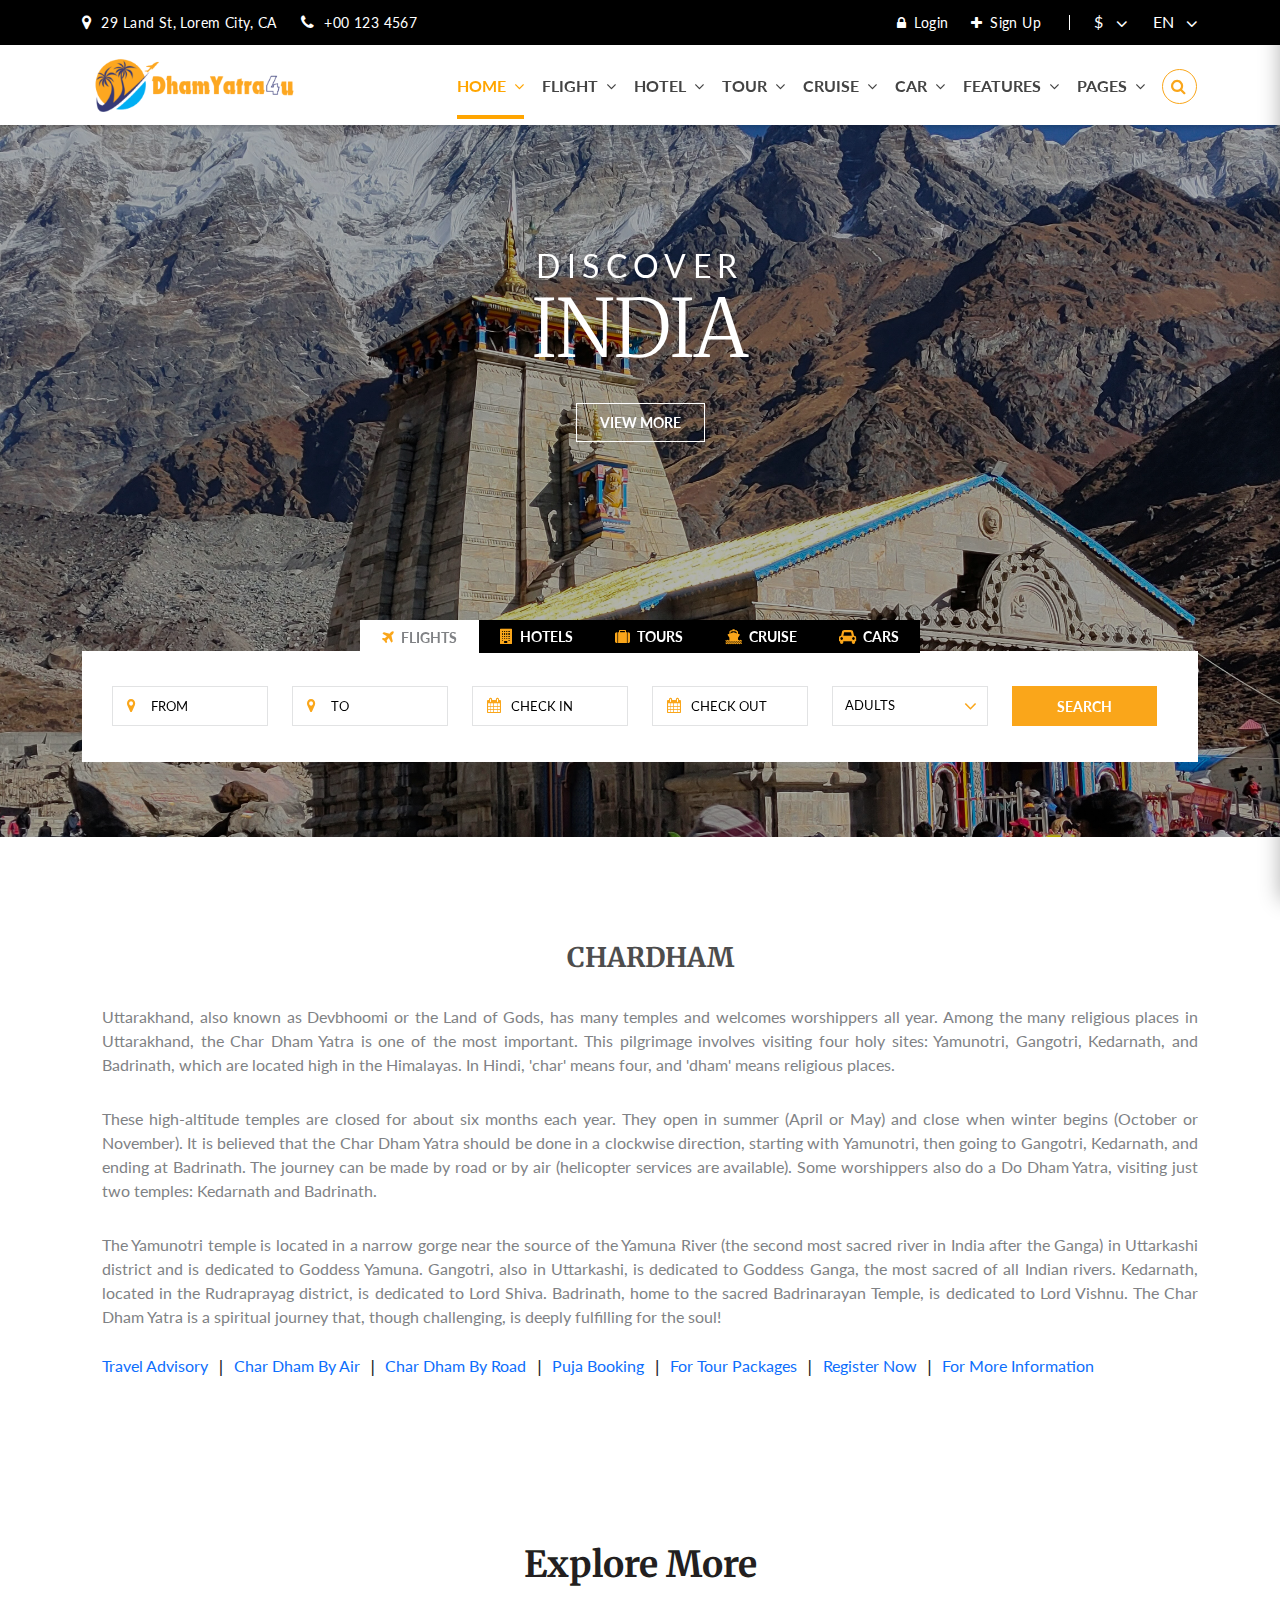
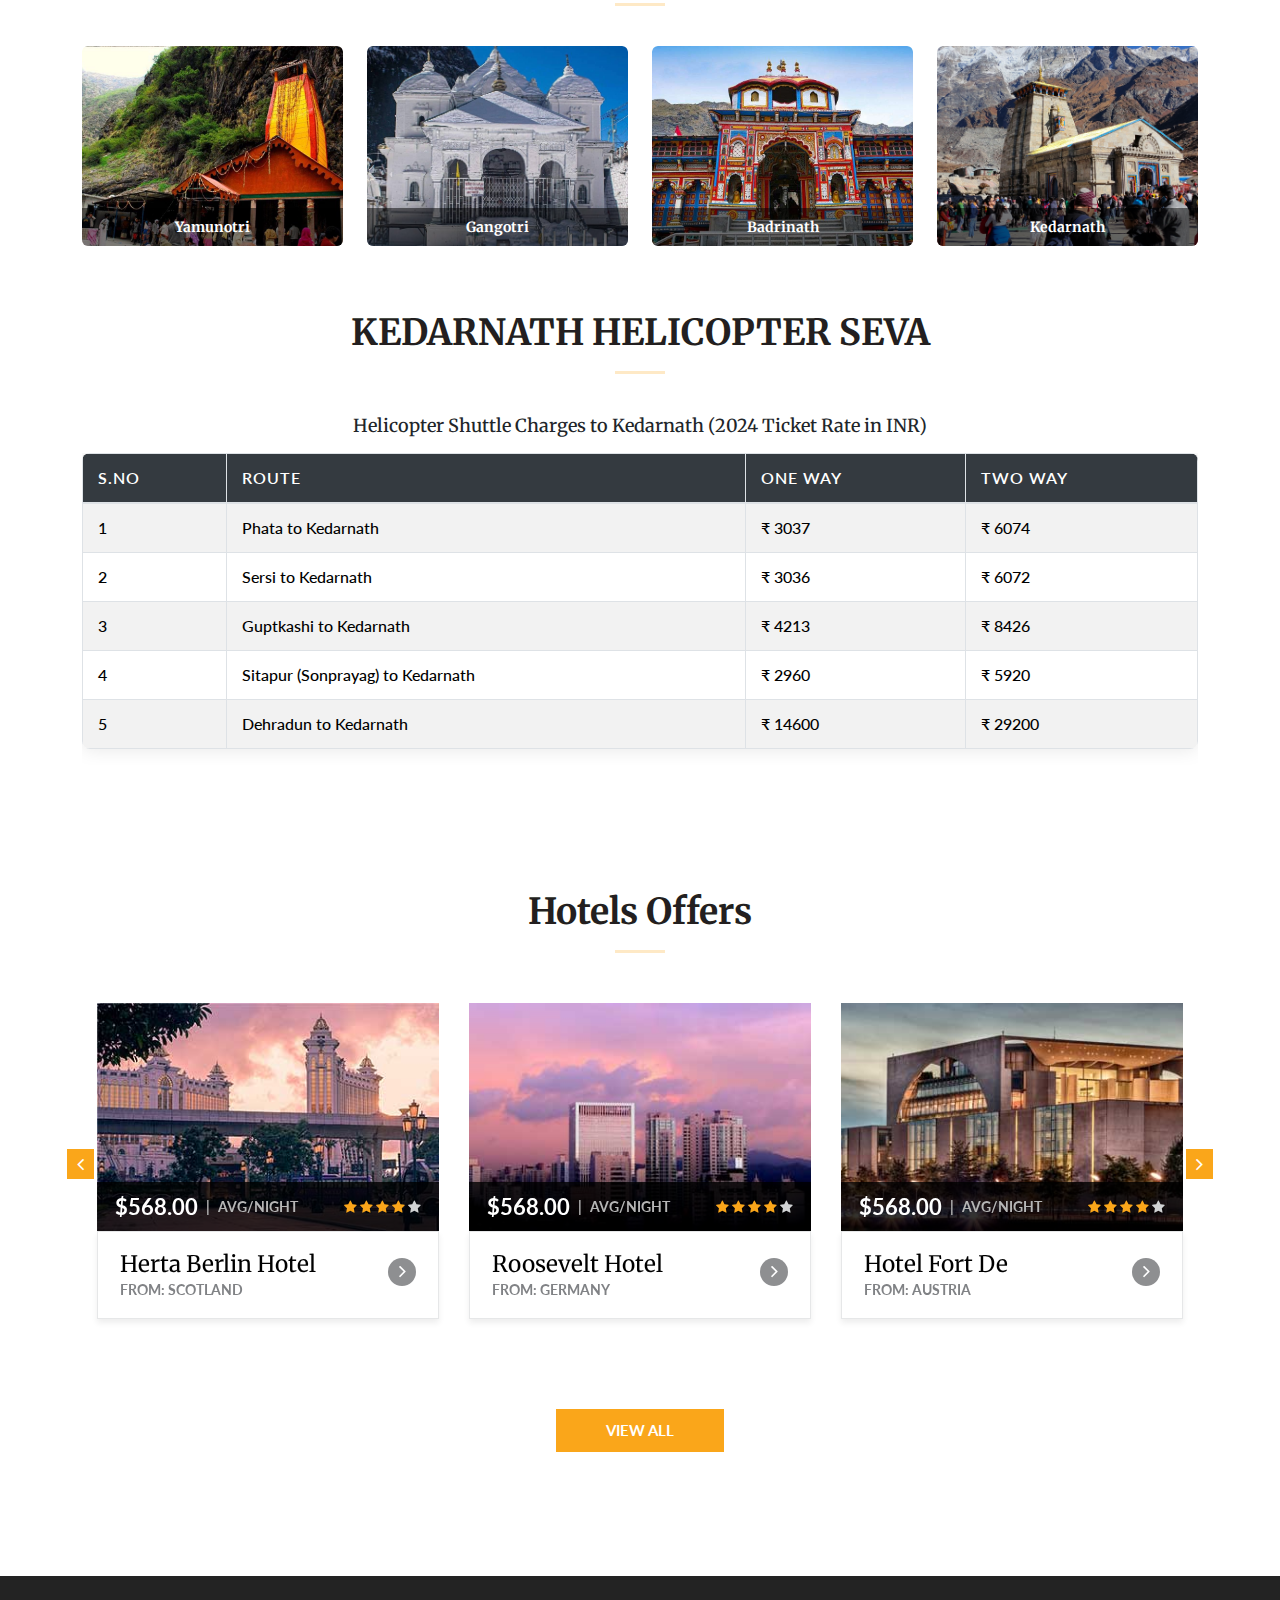
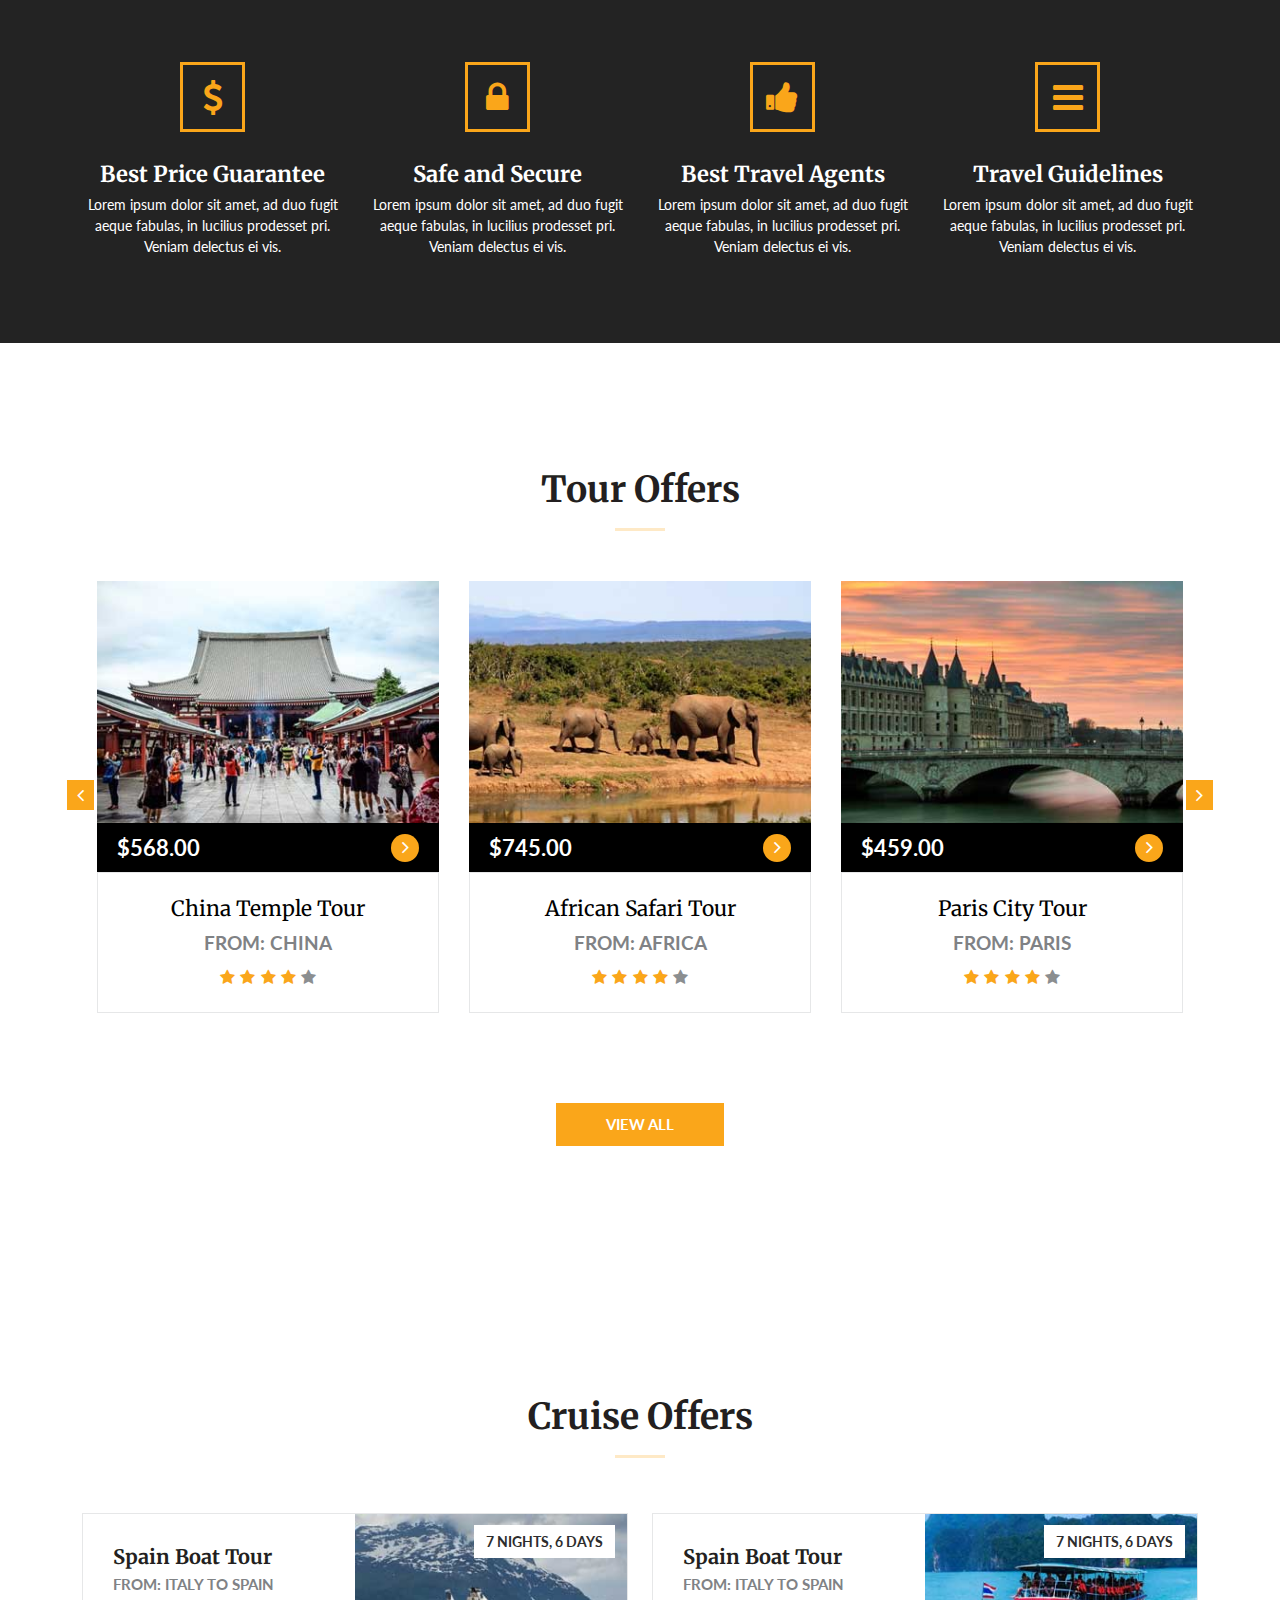
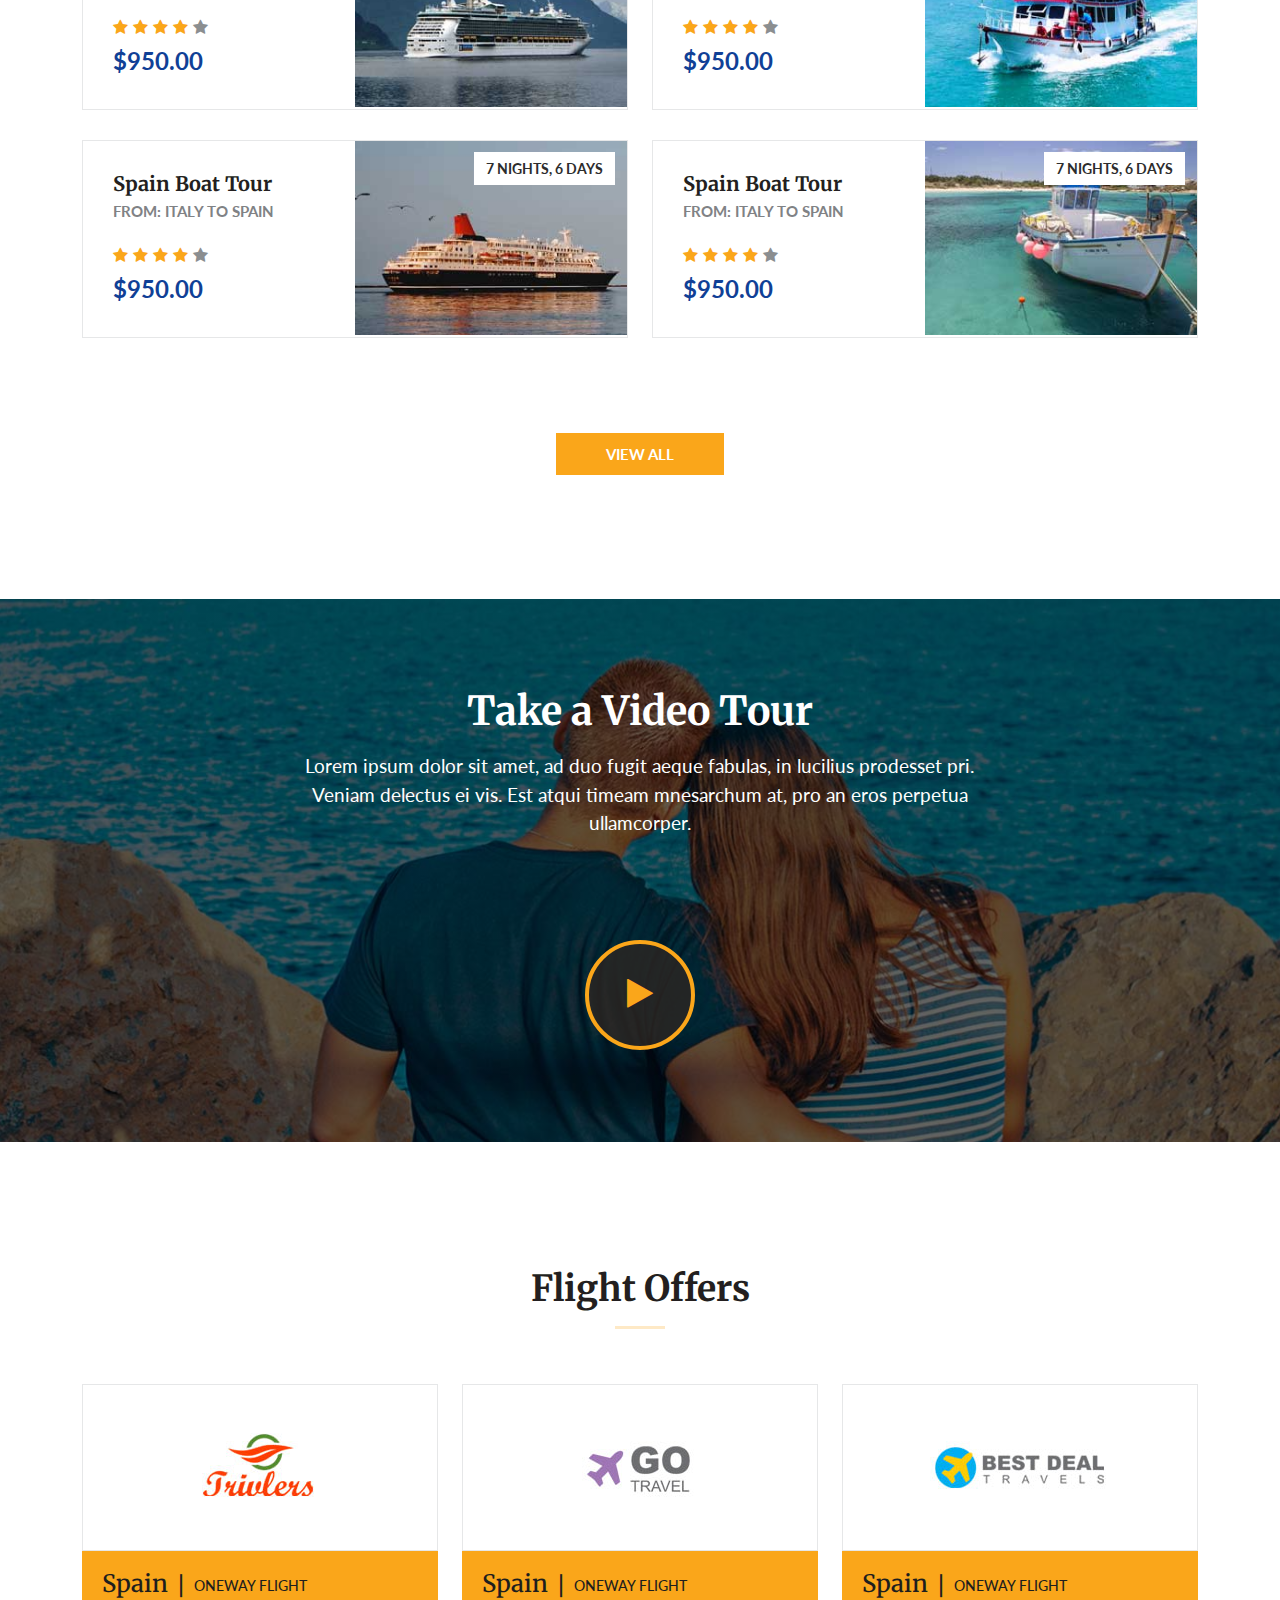
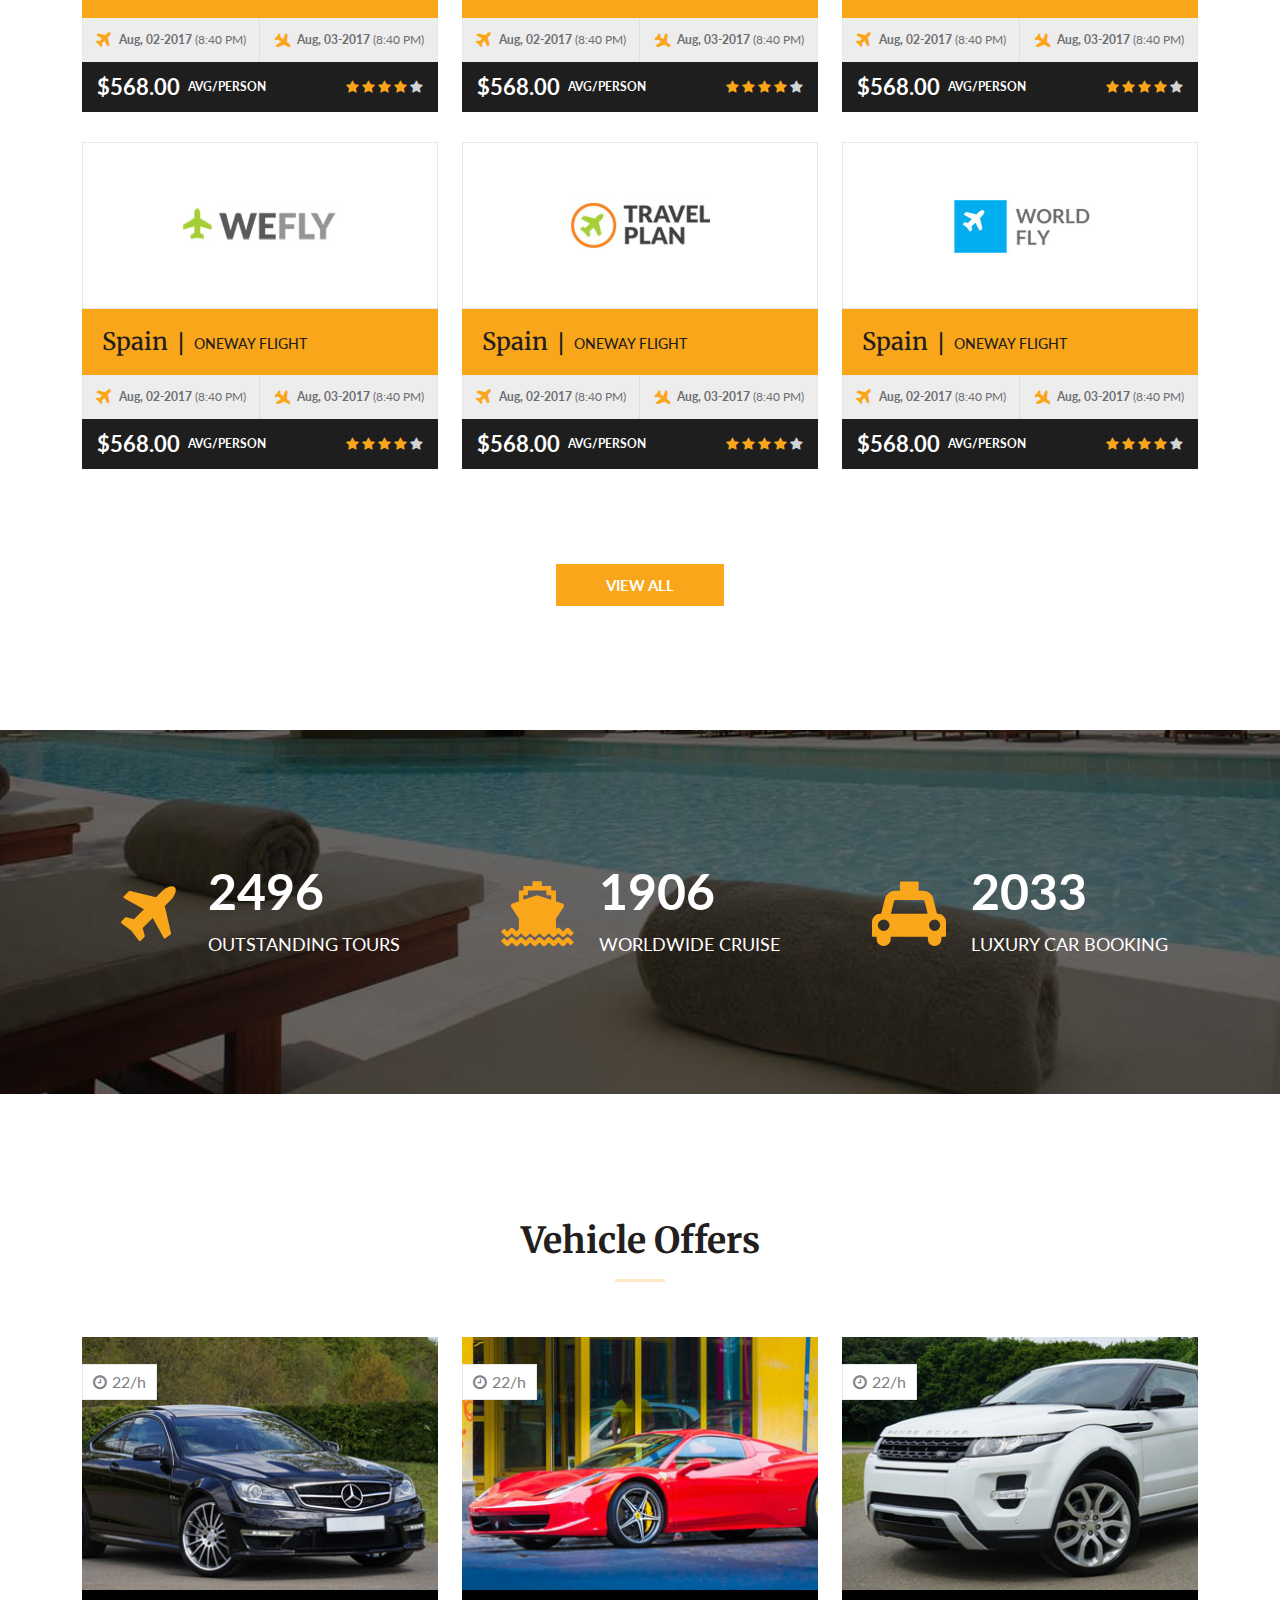
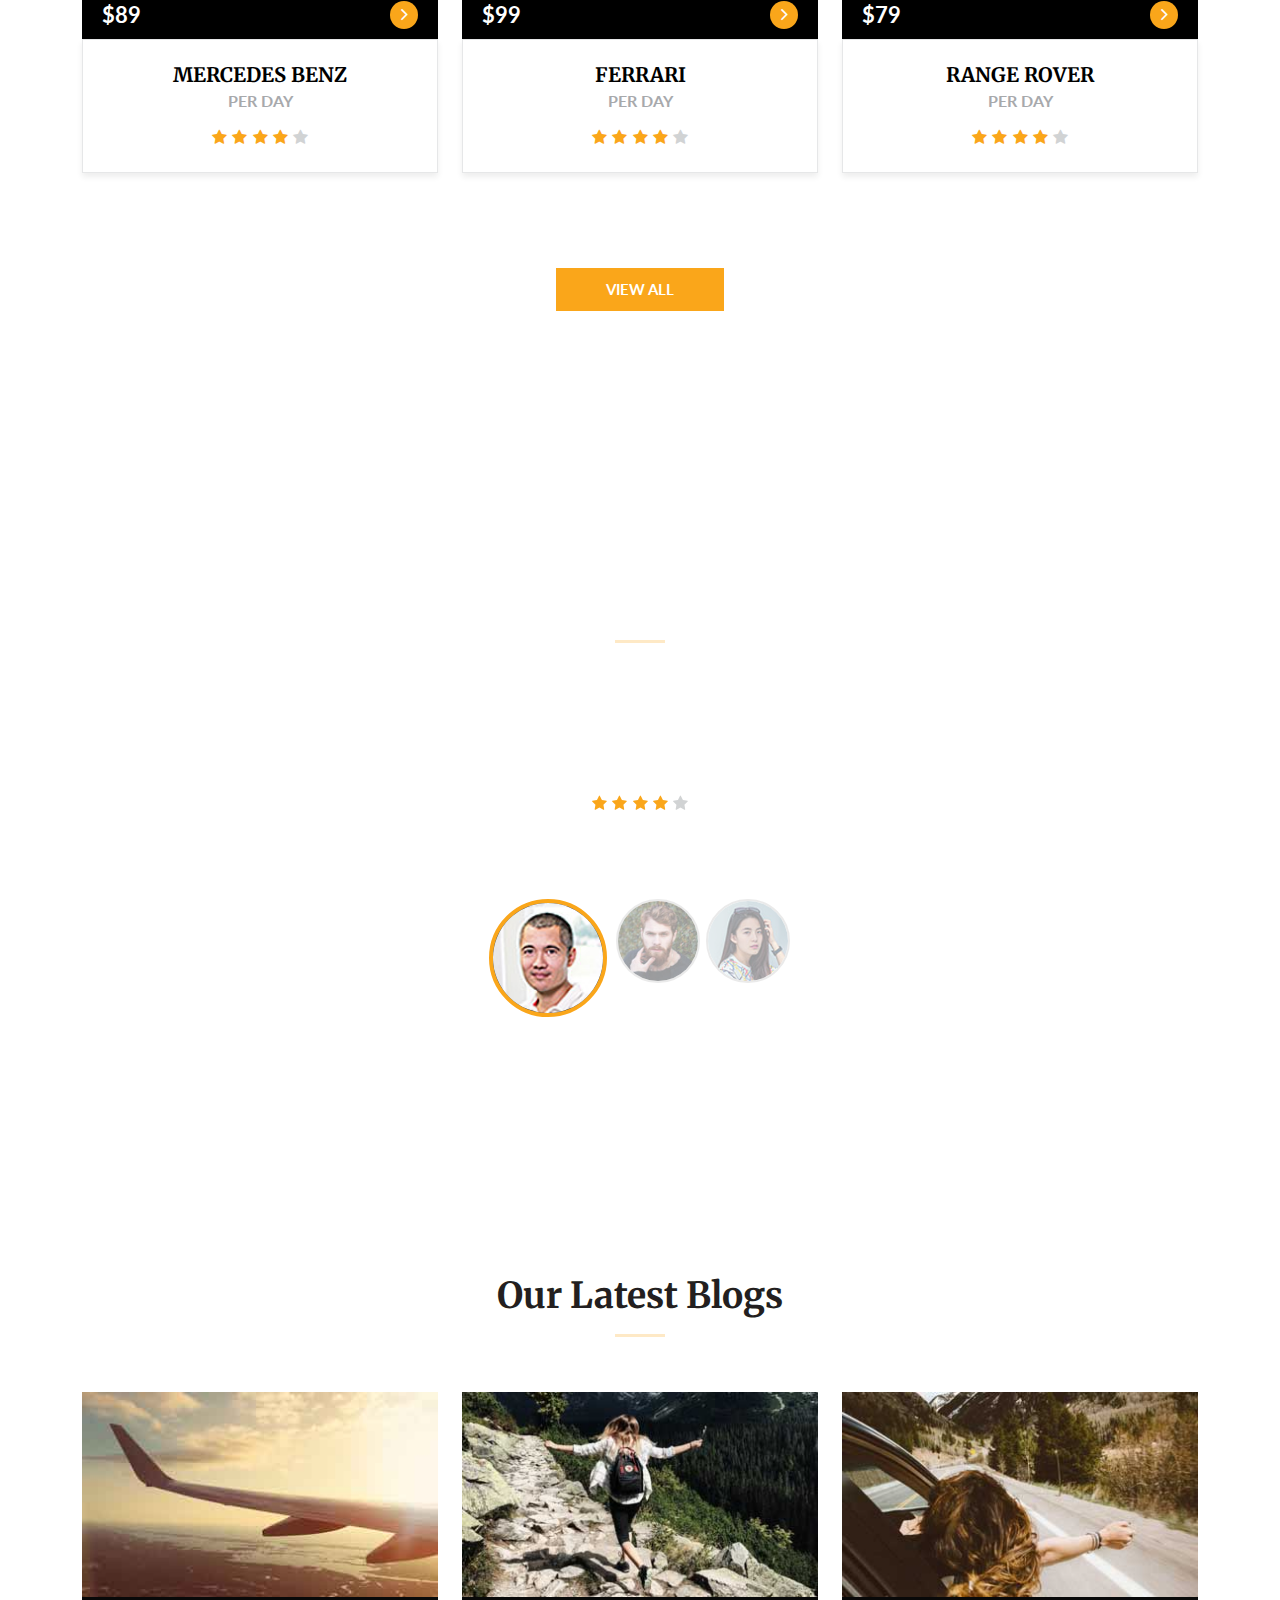
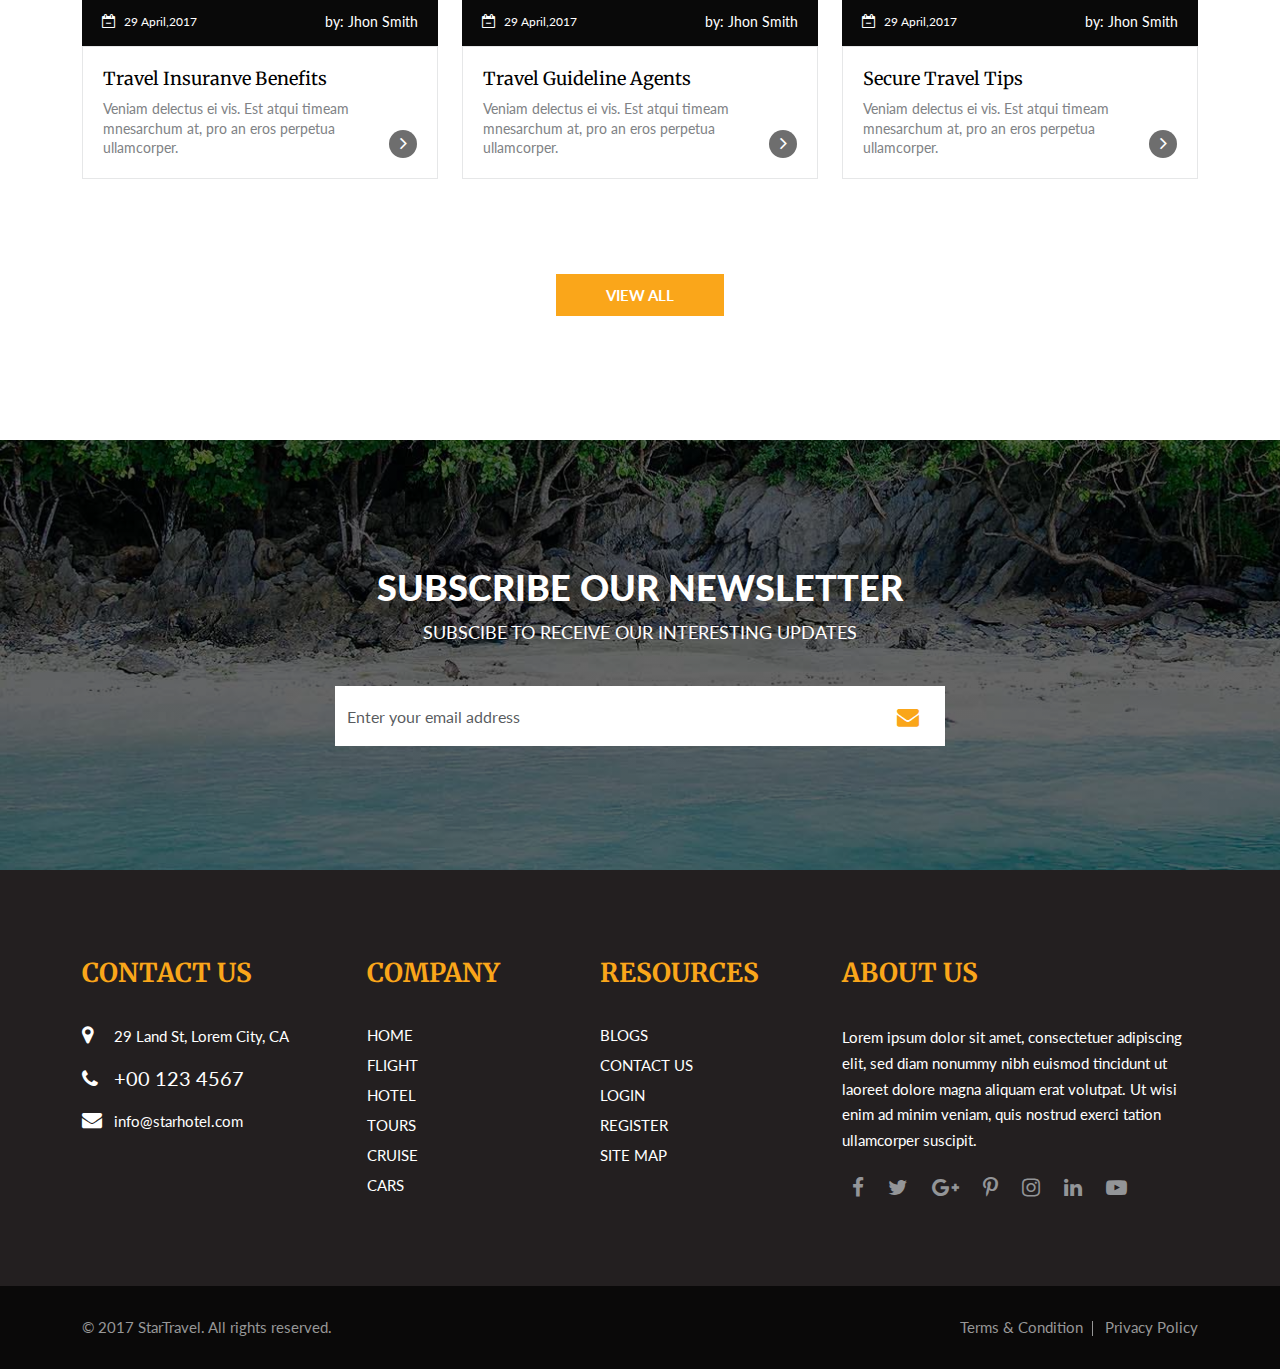
==== commit 63f778e4: "Changes" ====
--- a/index.html
+++ b/index.html
@@ -964,36 +964,100 @@
 
         <section class="explore-section">
             <div class="container my-3">
-                <h1 class="text-center mb-4">Explore More</h1>
+                <div class="page-heading">
+                    <h2>Explore More</h2>
+                    <hr class="heading-line" />
+                </div><!-- end page-heading -->
                 <div class="row">
                   <div class="col-md-3 mb-3">
-                    <div class="card">
-                      <img src="images/Yamunotri.jpg" class="card-img-top" alt="Yamunotri">
-                      <h5 class="card-title">Yamunotri</h5>
-                    </div>
+                    <a href="kedarnath.html">
+                        <div class="card">
+                        <img src="images/Yamunotri.jpg" class="card-img-top" alt="Yamunotri">
+                        <h5 class="card-title">Yamunotri</h5>
+                      </div>
+                    </a>
                   </div>
                   <div class="col-md-3 mb-3">
-                    <div class="card">
-                      <img src="images/Gangotri.jpg" class="card-img-top" alt="Gangotri">
-                      <h5 class="card-title">Gangotri</h5>
-                    </div>
+                    <a href="kedarnath.html">
+                        <div class="card">
+                            <img src="images/Gangotri.jpg" class="card-img-top" alt="Gangotri">
+                            <h5 class="card-title">Gangotri</h5>
+                          </div>
+                    </a>
                   </div>
                   <div class="col-md-3 mb-3">
+                   <a href="kedarnath.html">
                     <div class="card">
-                      <img src="images/Badrinath.jpg" class="card-img-top" alt="Badrinath">
-                      <h5 class="card-title">Badrinath</h5>
-                    </div>
+                        <img src="images/Badrinath.jpg" class="card-img-top" alt="Badrinath">
+                        <h5 class="card-title">Badrinath</h5>
+                      </div>
+                   </a>
                   </div>
                   <div class="col-md-3 mb-3">
-                    <div class="card">
-                      <img src="images/Kedarnath.jpg" class="card-img-top" alt="Kedarnath">
-                      <h5 class="card-title">Kedarnath</h5>
-                    </div>
+                    <a href="kedarnath.html">
+                        <div class="card">
+                            <img src="images/Kedarnath.jpg" class="card-img-top" alt="Kedarnath">
+                            <h5 class="card-title">Kedarnath</h5>
+                        </div>
+                    </a>
                   </div>
                 </div>
               </div>
         </section>
 
+        <section class="offer-table-section mt-5">
+            <div class="page-heading">
+                <h2>KEDARNATH HELICOPTER SEVA</h2>
+                <hr class="heading-line" />
+            </div><!-- end page-heading -->
+            <div class="container">
+                <h4 class="mb-3">Helicopter Shuttle Charges to Kedarnath (2024 Ticket Rate in INR)</h4>
+                <div class="table-responsive">
+                    <table class="table table-striped table-bordered table-hover">
+                      <thead class="thead-dark">
+                        <tr>
+                          <th>S.No</th>
+                          <th>Route</th>
+                          <th>One Way</th>
+                          <th>Two Way</th>
+                        </tr>
+                      </thead>
+                      <tbody>
+                        <tr>
+                          <td>1</td>
+                          <td>Phata to Kedarnath</td>
+                          <td>&#8377; 3037</td>
+                          <td>&#8377; 6074</td>
+                        </tr>
+                        <tr>
+                          <td>2</td>
+                          <td>Sersi to Kedarnath</td>
+                          <td>&#8377; 3036</td>
+                          <td>&#8377; 6072</td>
+                        </tr>
+                        <tr>
+                          <td>3</td>
+                          <td>Guptkashi to Kedarnath</td>
+                          <td>&#8377; 4213</td>
+                          <td>&#8377; 8426</td>
+                        </tr>
+                        <tr>
+                          <td>4</td>
+                          <td>Sitapur (Sonprayag) to Kedarnath</td>
+                          <td>&#8377; 2960</td>
+                          <td>&#8377; 5920</td>
+                        </tr>
+                        <tr>
+                          <td>5</td>
+                          <td>Dehradun to Kedarnath</td>
+                          <td>&#8377; 14600</td>
+                          <td>&#8377; 29200</td>
+                        </tr>
+                      </tbody>
+                    </table>
+                  </div>
+            </div>
+        </section>
         <!--=============== HOTEL OFFERS ===============-->
         <section id="hotel-offers" class="section-padding">
             <div class="container">
--- a/css/style.css
+++ b/css/style.css
@@ -726,7 +726,7 @@
   right: 45px;
   font-size: 60px;
   cursor: pointer;
-  color: white;`
+  color: white;
 }
 
 .overlay .closebtn:hover {
@@ -894,9 +894,6 @@
 
 /* New */
 
-#main-menu .list-group .mega-sub-menu > a .arrow{
-	
-}
 
 #main-menu .list-group .mega-sub-menu .mega-sub-menu-links > a{
 	padding-left:55px;
@@ -1487,6 +1484,60 @@
 	font-weight:bold;
 }
 
+
+/**************** OFFER-TAG Table Section ***************/
+
+.offer-table-section .container h4{
+	text-align: center;
+}
+
+.table {
+    background-color: #fff;
+    box-shadow: 0 0 20px rgba(0, 0, 0, 0.1);
+    border-radius: 8px;
+    overflow: hidden;
+  }
+  
+
+  .thead-dark th {
+    background-color: #343a40;
+    color: #fff;
+    font-weight: 600;
+    border-bottom: 2px solid #dee2e6;
+    text-transform: uppercase;
+    letter-spacing: 1px;
+  }
+  
+  .table th,
+  .table td {
+    padding: 12px 15px;
+    font-size: 16px;
+  }
+  
+  .table td {
+    font-weight: 500;
+  }
+  
+  @media (max-width: 767px) {
+    .table-responsive {
+      border: none;
+    }
+  
+    .table th,
+    .table td {
+      padding: 8px;
+      font-size: 12px;
+    }
+  
+    .thead-dark th {
+      letter-spacing: 0;
+    }
+
+	.offer-table-section .container h4{
+		font-size: 0.9rem;
+	}
+  }
+
 /* -----------------------------------------------------
 		Hotel Block
    ----------------------------------------------------- */
@@ -5309,12 +5360,6 @@
 	font-size: 30px;
 }
 
-.card-block ul li.card-links{
-	/*float:right;*/
-	/*text-align: right;*/
-	/*margin: 0 0 0 auto;*/
-
-}
 
 .card-block ul li.card-links .btn{
 	margin-left:25px;
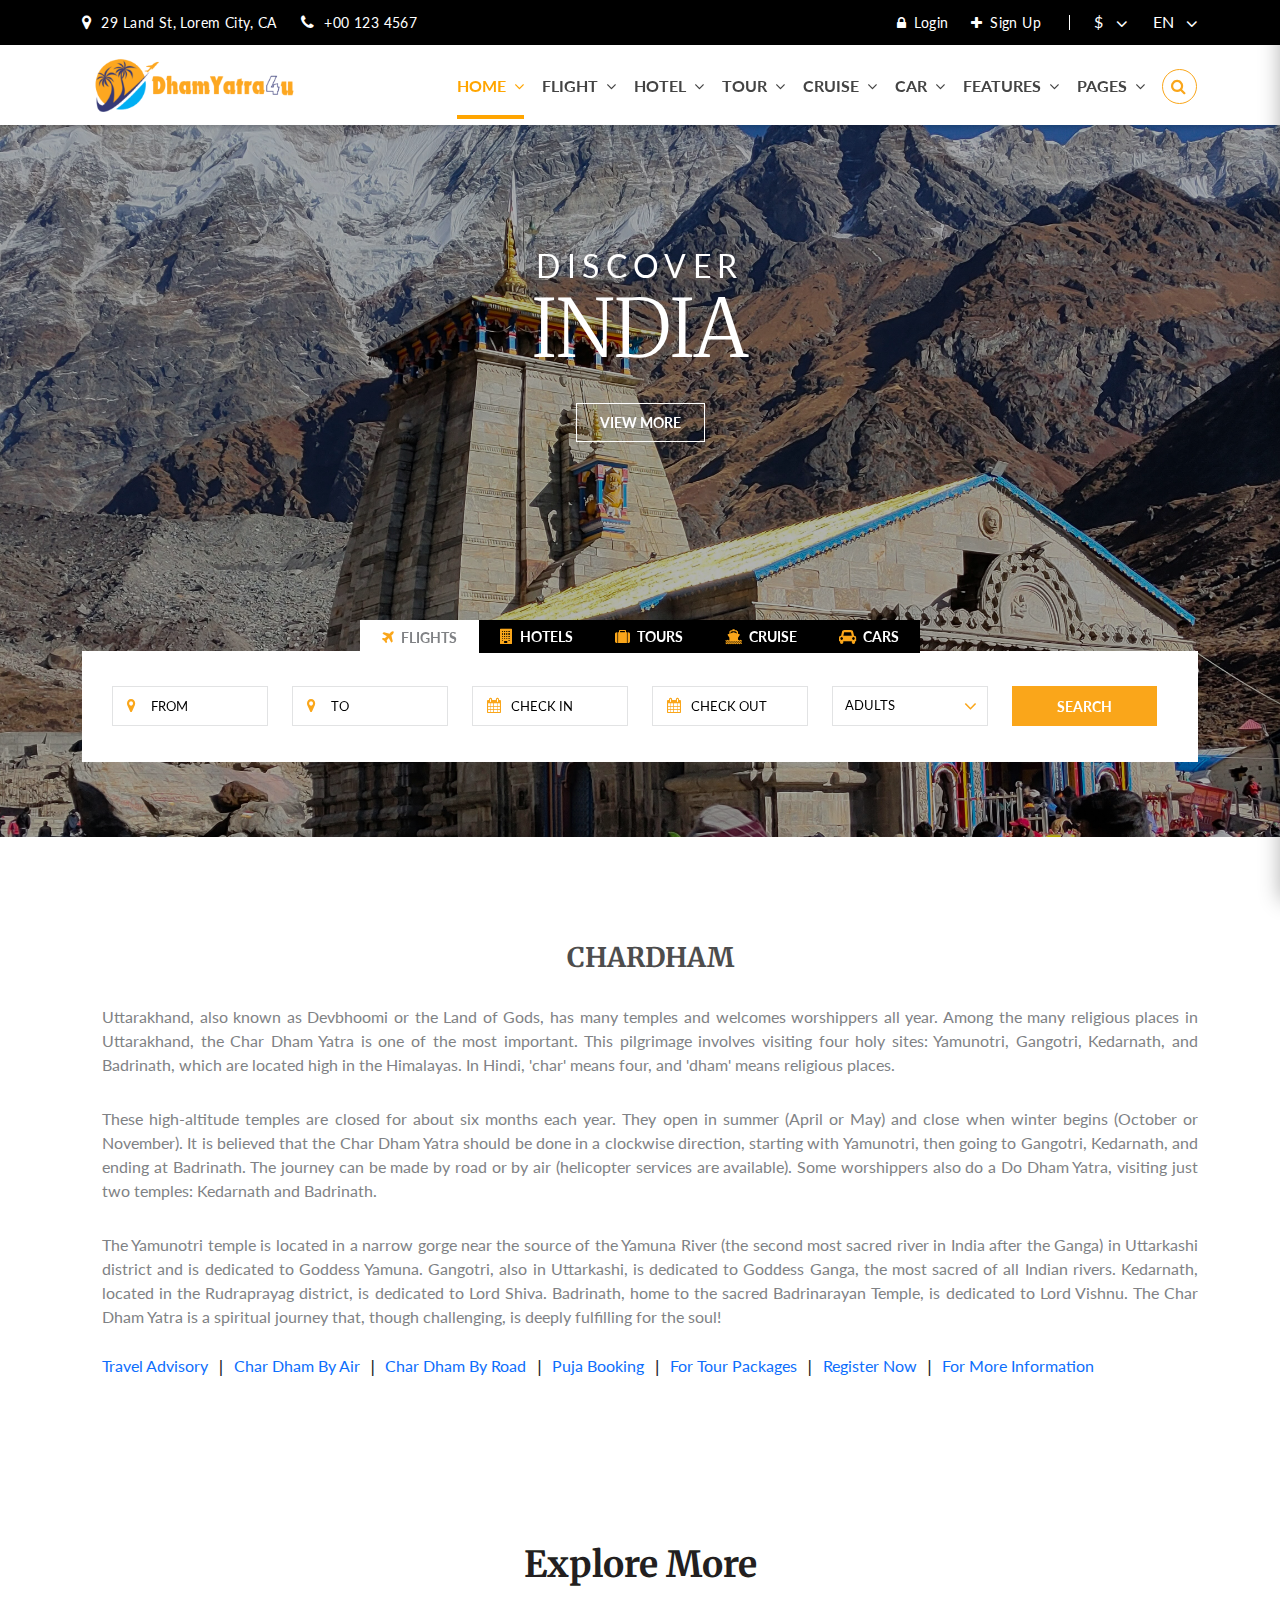
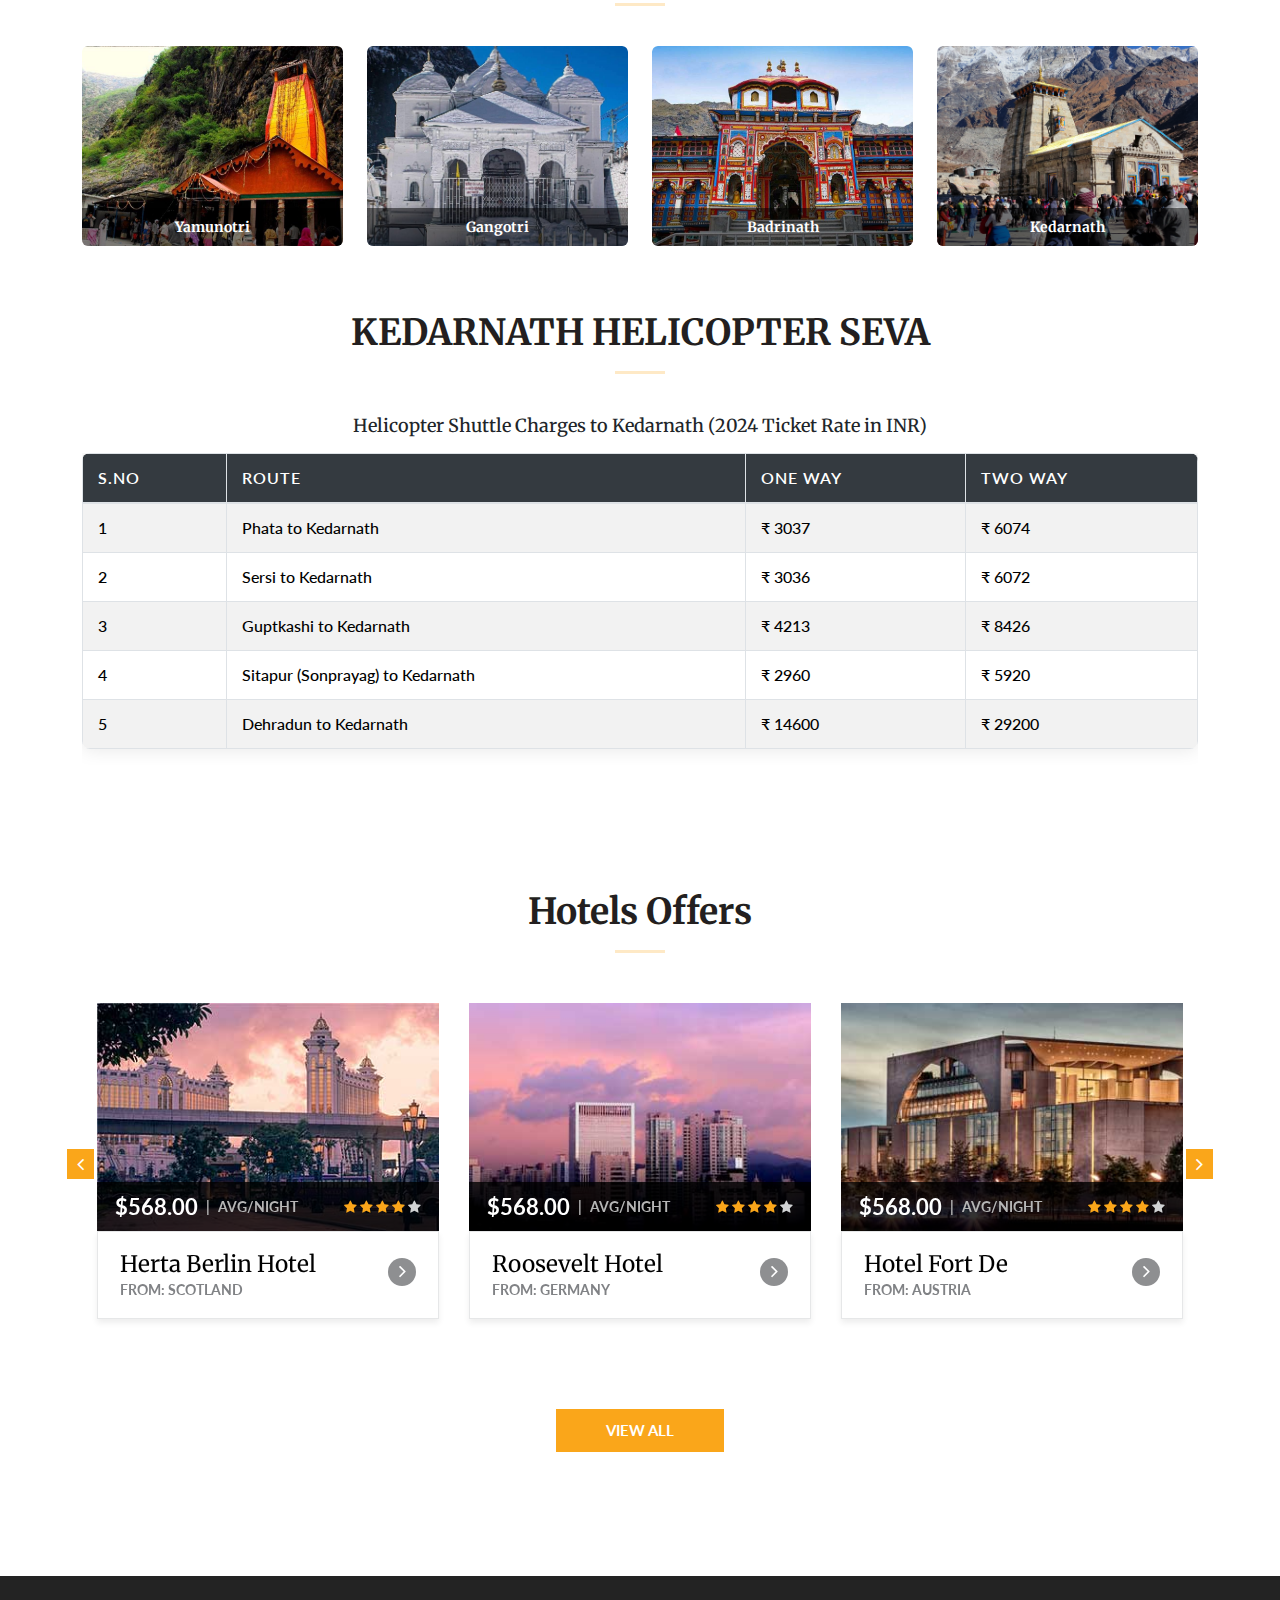
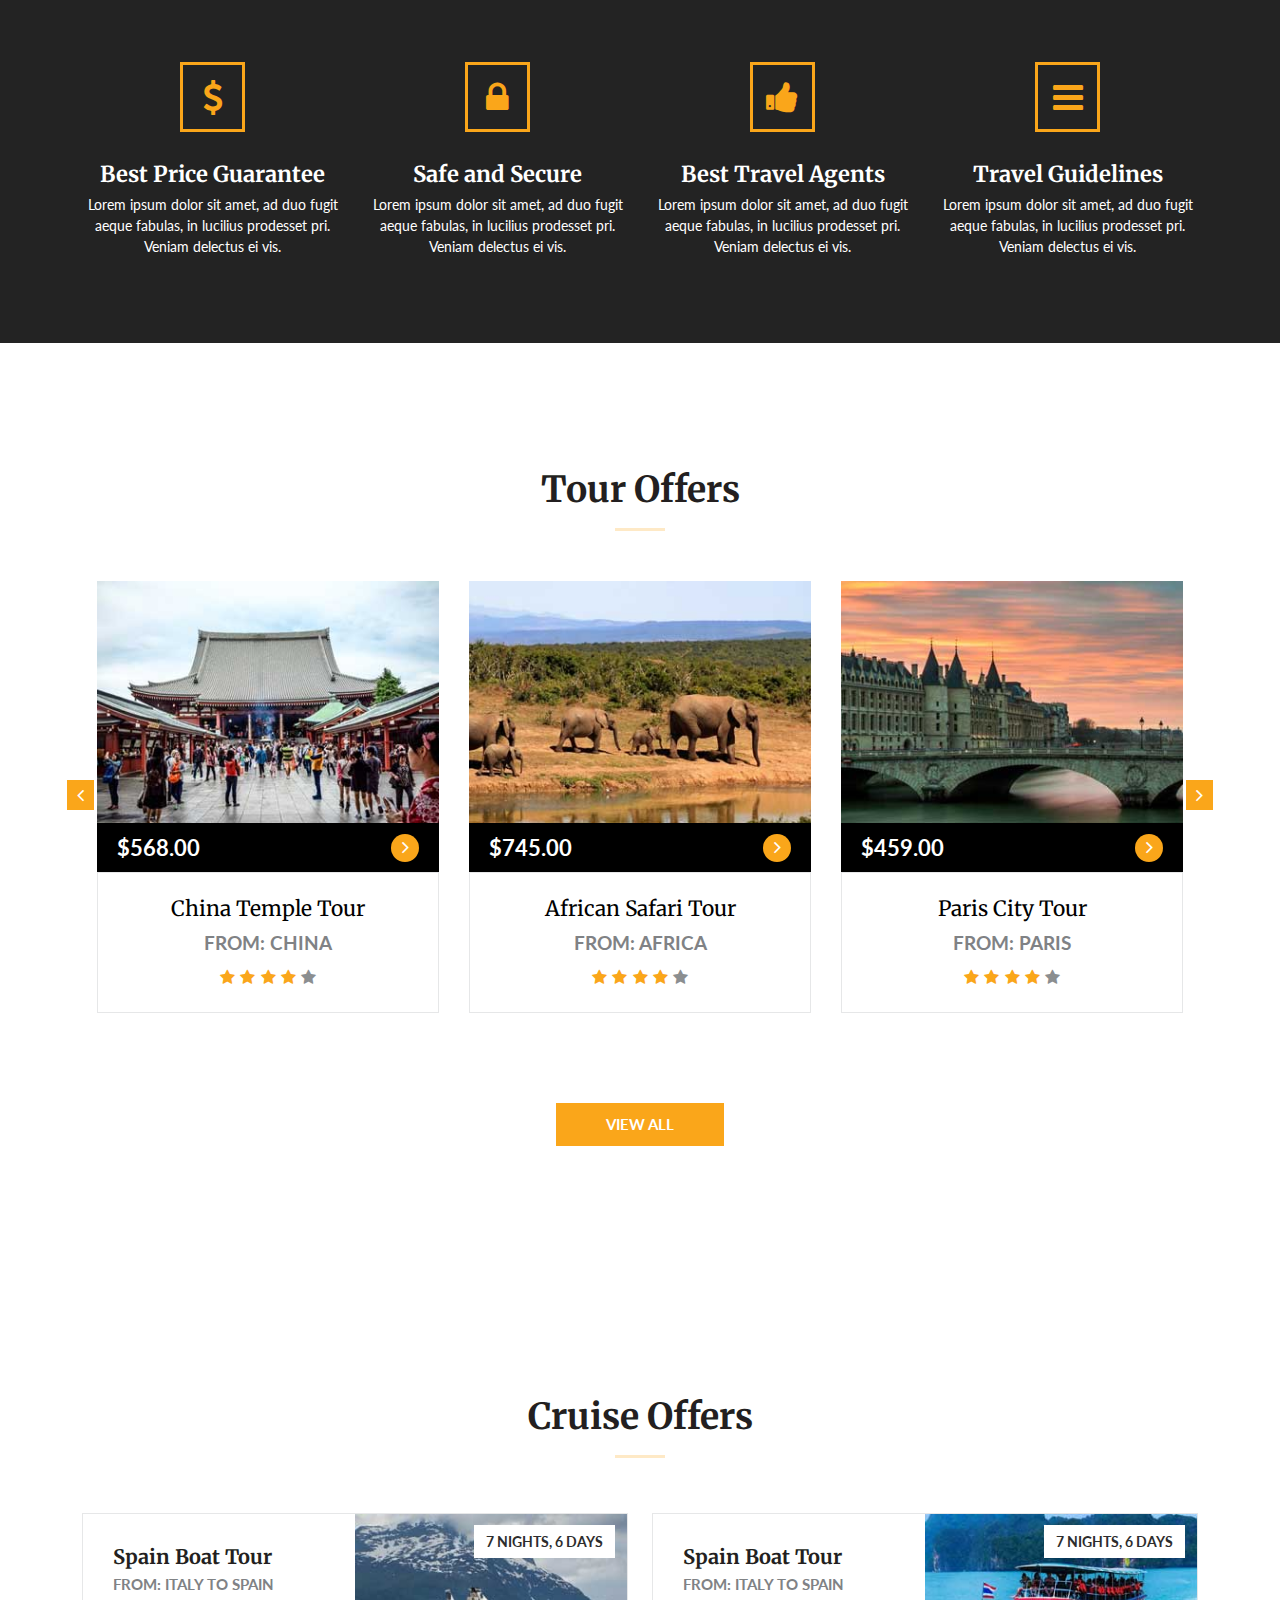
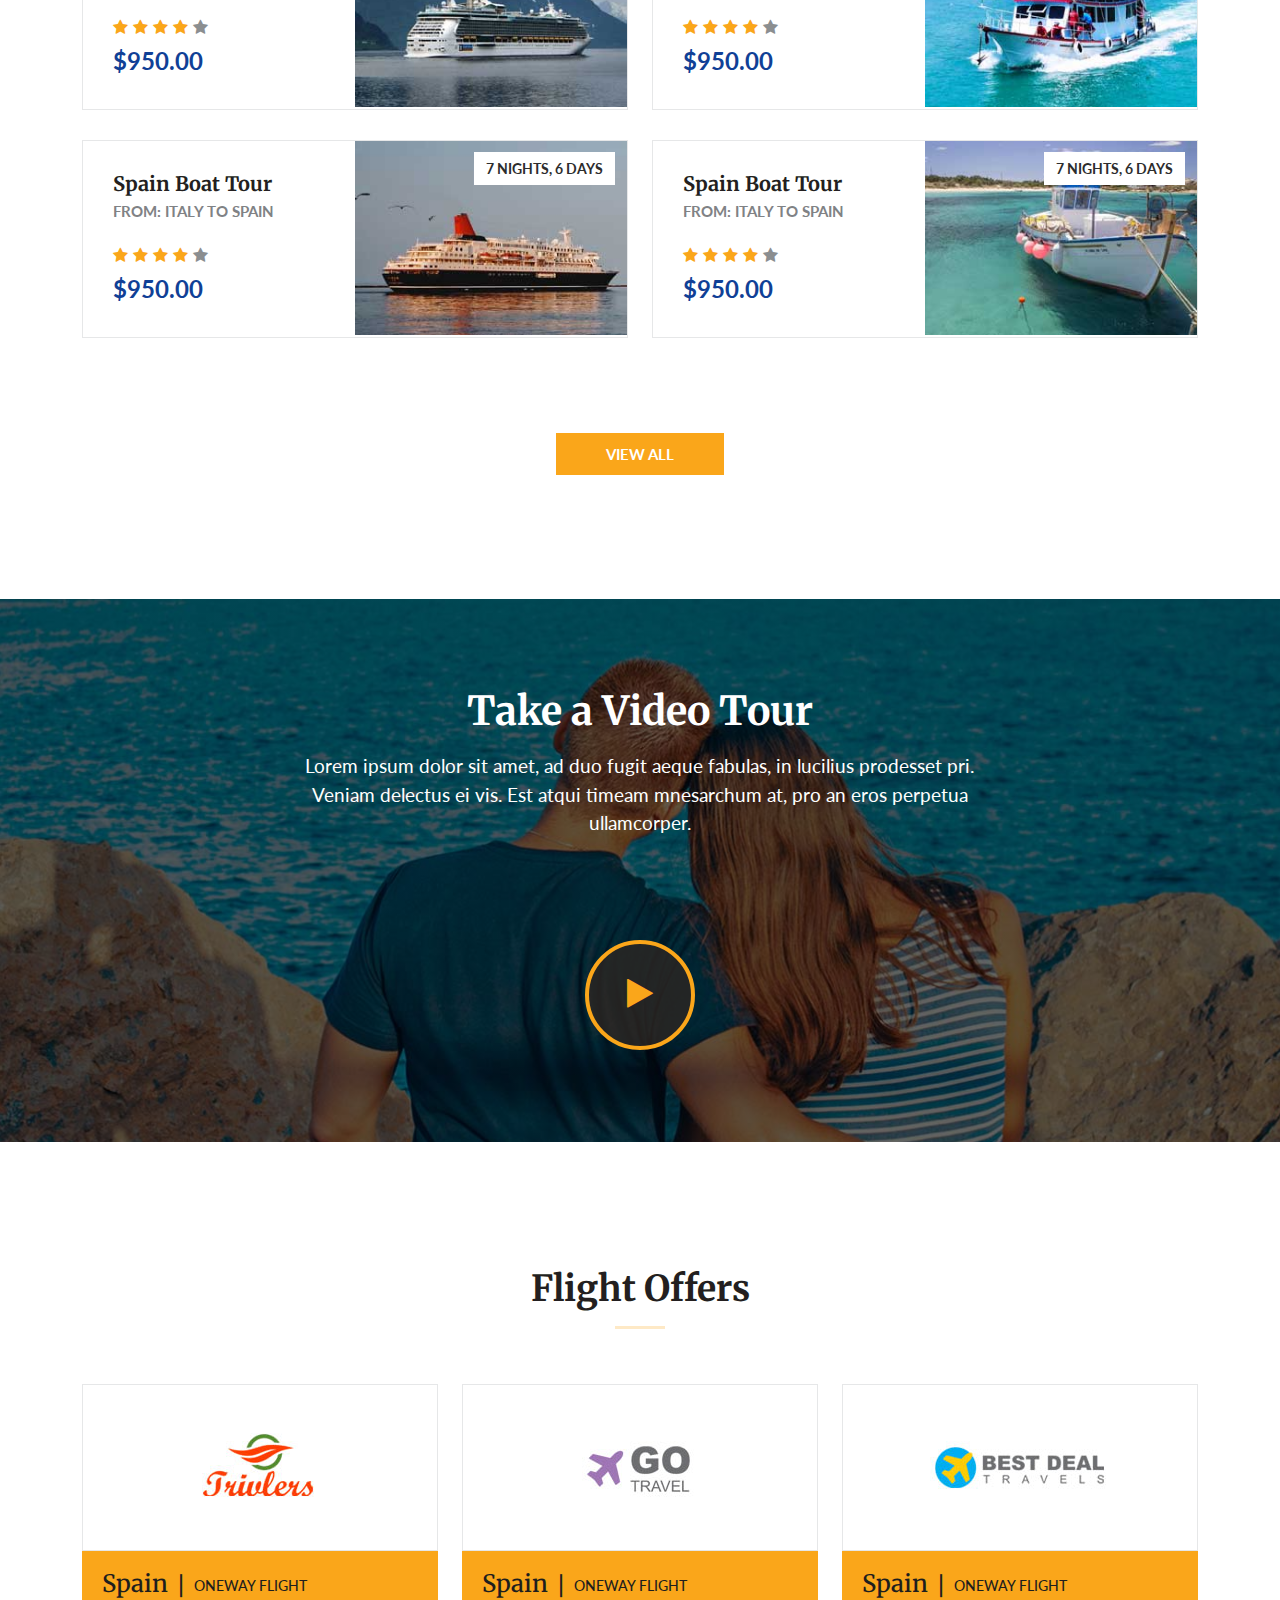
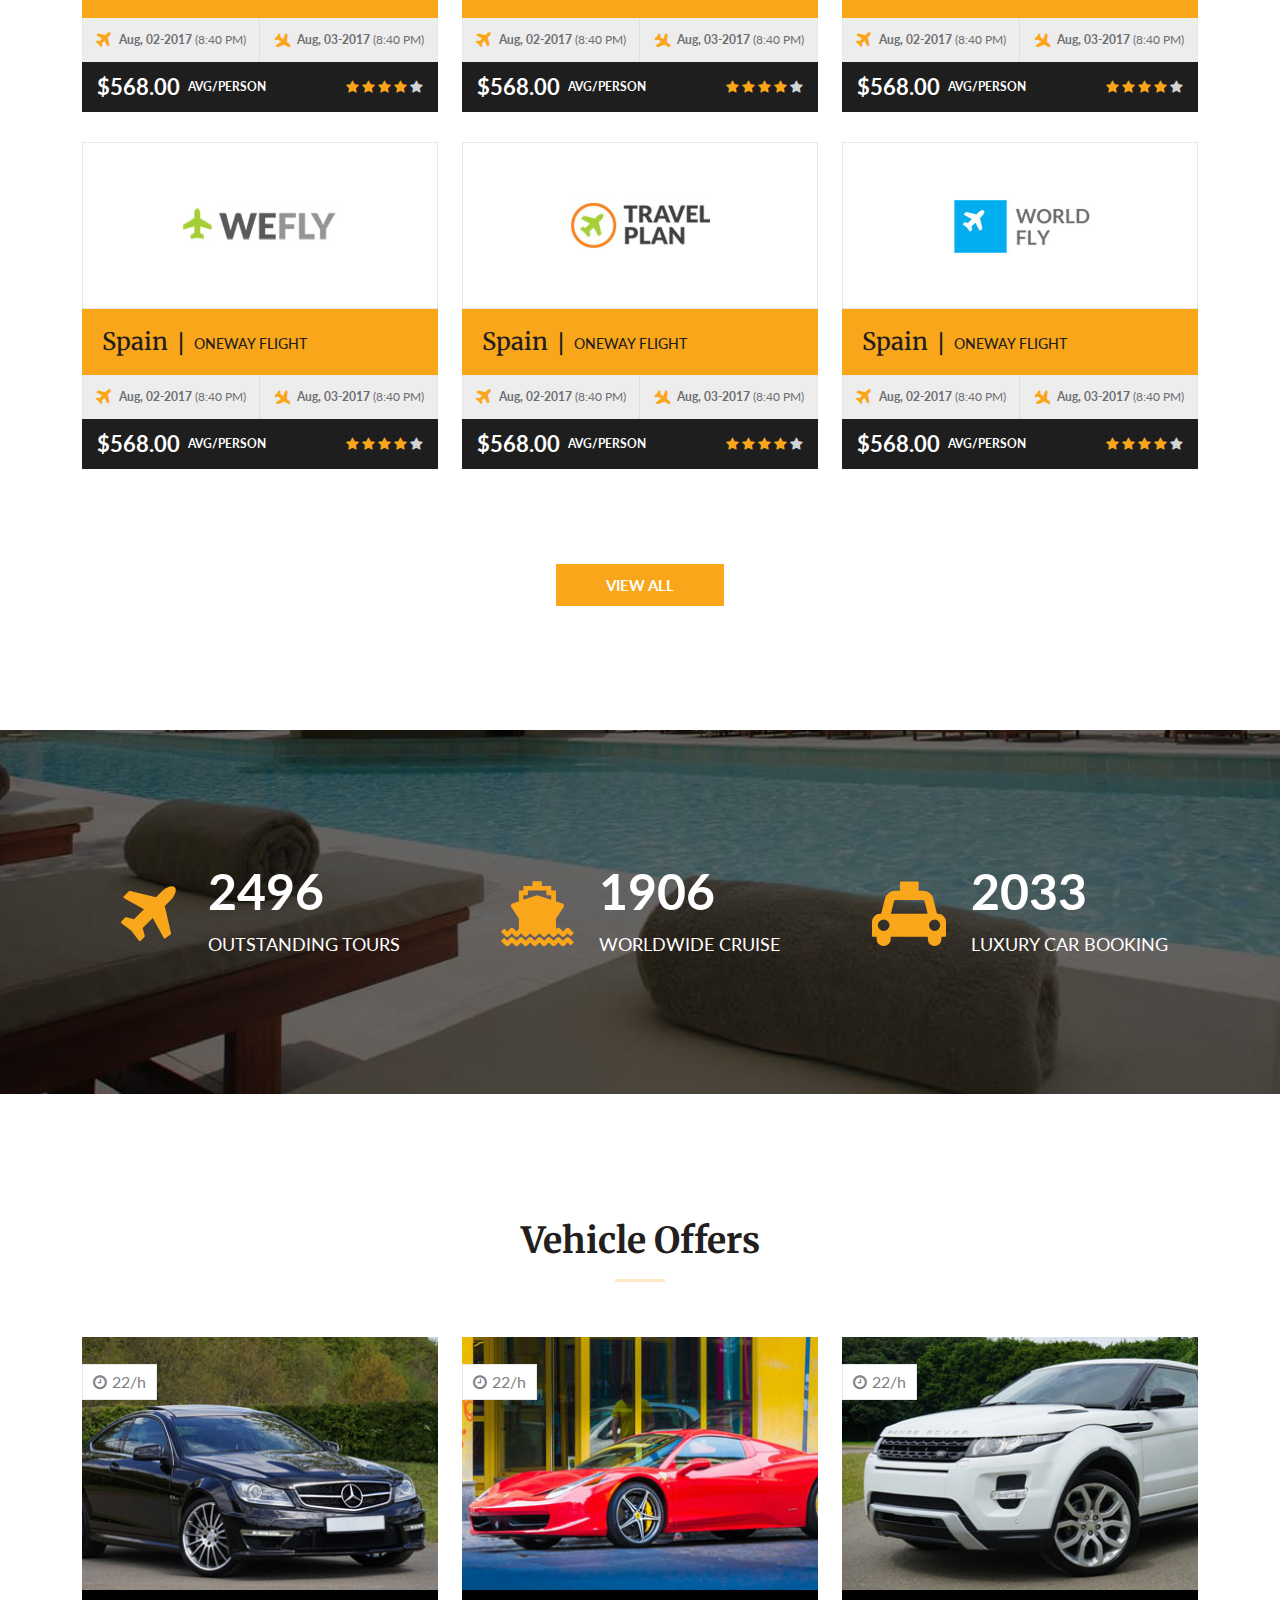
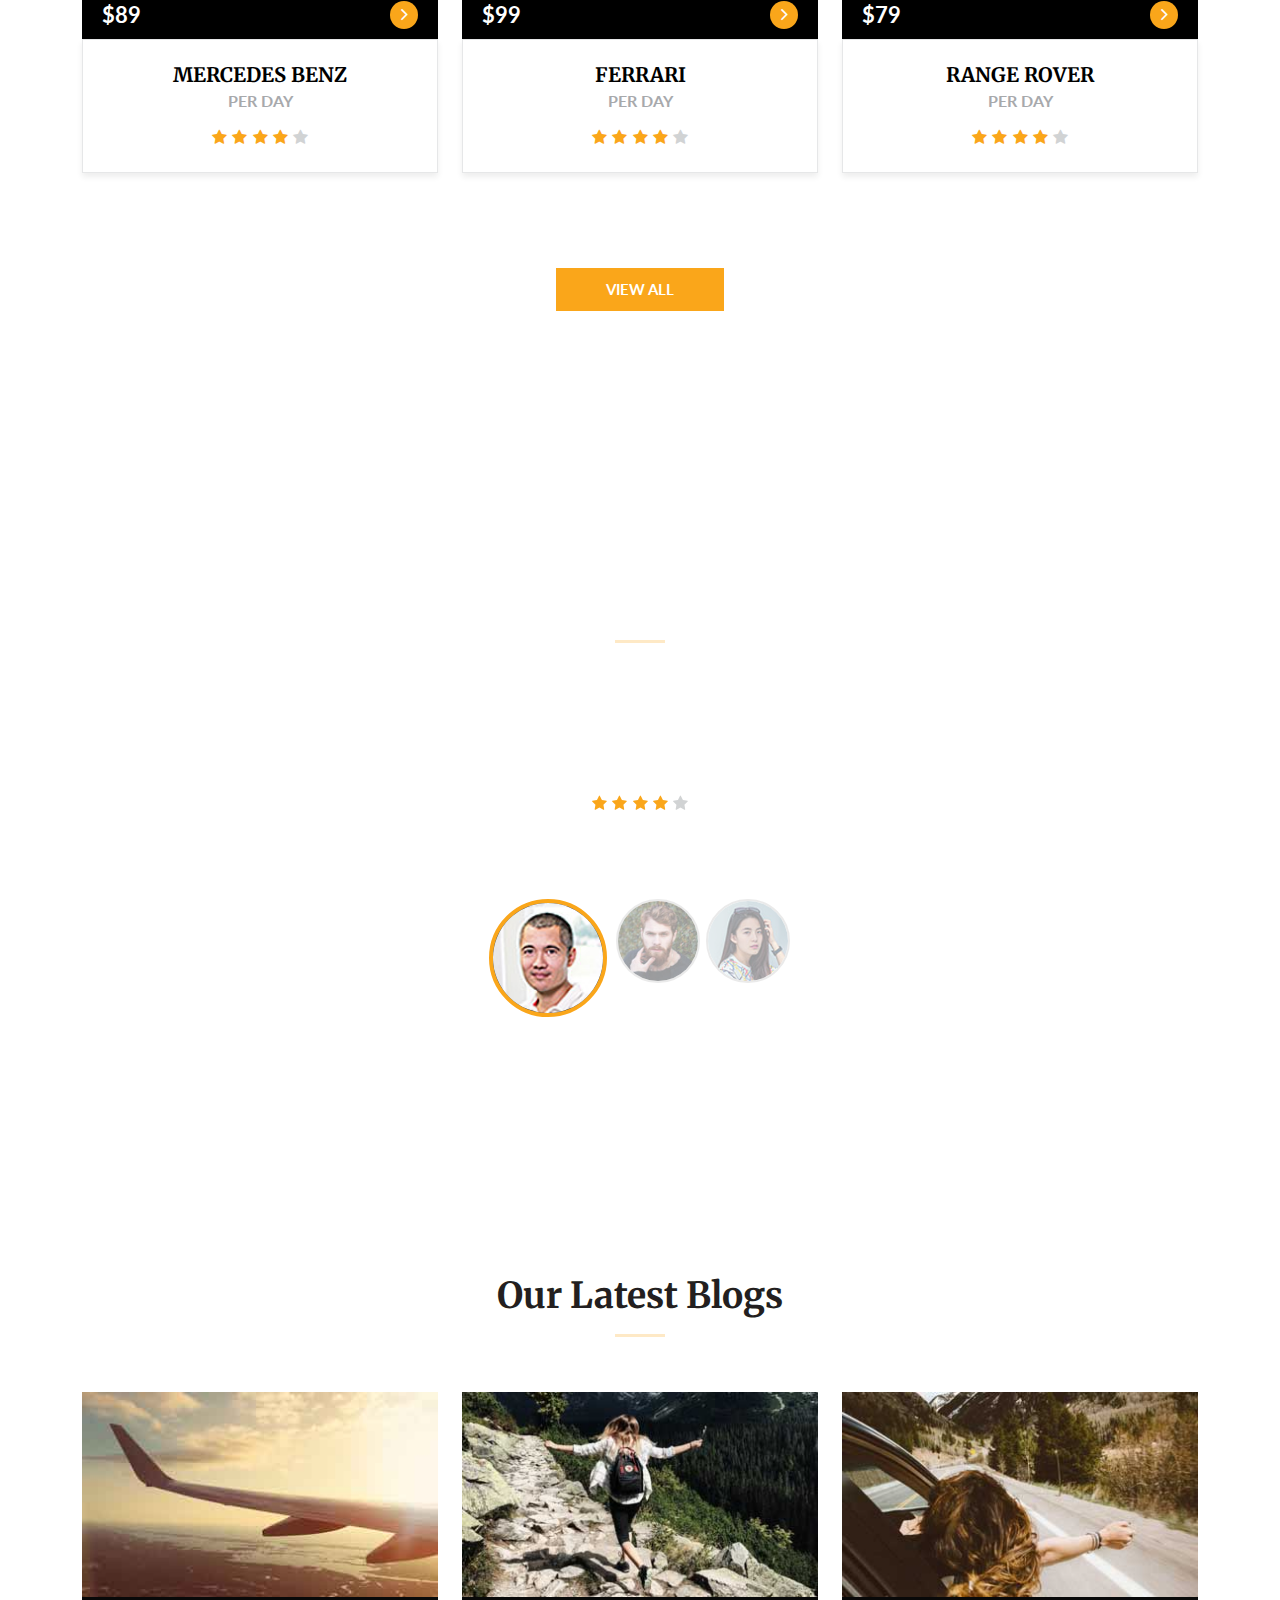
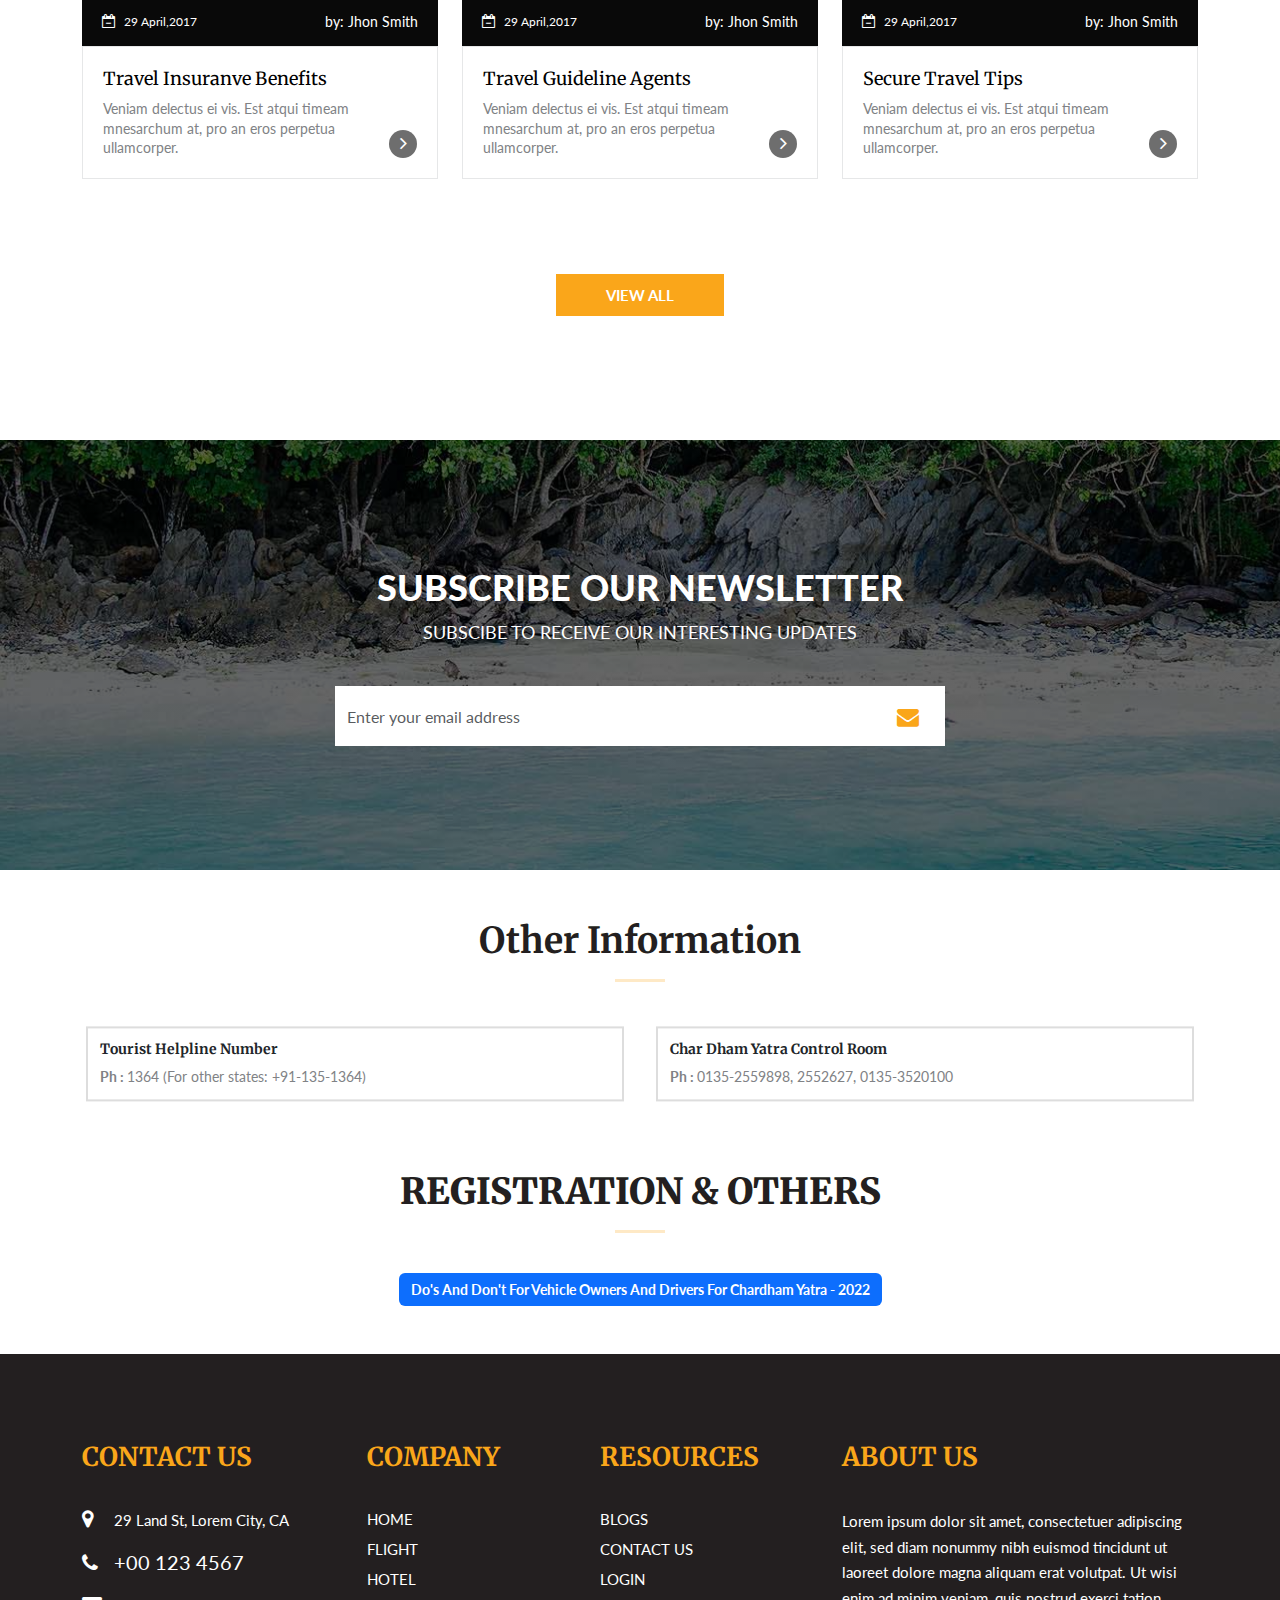
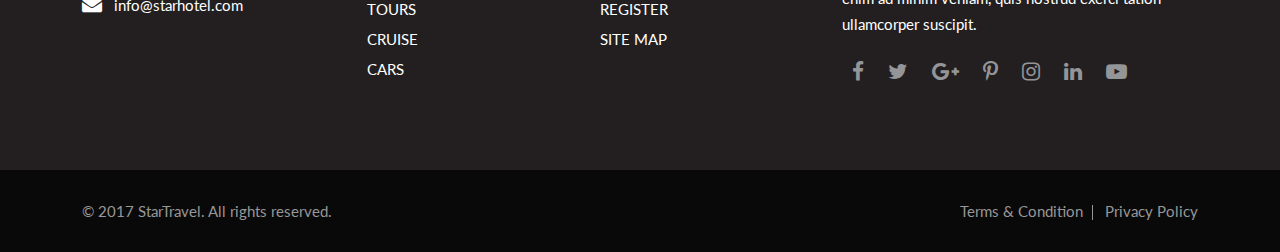
==== commit 61880d34: "Changes" ====
--- a/index.html
+++ b/index.html
@@ -2201,6 +2201,71 @@
             </div><!-- end container -->
         </section><!-- end newsletter-1 -->
         
+
+        <section class="information-section my-5">
+            <div class="container">
+                <div class="page-heading">
+                    <h2>Other Information</h2>
+                    <hr class="heading-line" />
+                </div>
+                <div class="row">
+                  <div class="col-md-6 col-lg-6">
+                    <div class="card mb-3">
+                      <div class="card-body">
+                        <h5 class="card-title"><b>Tourist Helpline Number</b></h5>
+                        <p class="card-text"><b>Ph : </b>1364 (For other states: +91-135-1364)</p>
+                      </div>
+                    </div>
+                  </div>
+                  <div class="col-md-6 col-lg-6">
+                    <div class="card mb-3">
+                      <div class="card-body">
+                        <h5 class="card-title"><b>Char Dham Yatra Control Room</b></h5>
+                        <p class="card-text"><b>Ph : </b>0135-2559898, 2552627, 0135-3520100</p>
+                      </div>
+                    </div>
+                  </div>
+                </div>
+            
+              </div>
+        </section>
+
+        <section class="others-section my-5">
+            <div class="container">
+                <div class="page-heading">
+                    <h2><b>REGISTRATION & OTHERS</b></h2>
+                    <hr class="heading-line" />
+                </div>
+
+                <div class="modal-container d-flex justify-content-center">
+                    <!-- Button trigger modal -->
+<button type="button" class="btn btn-primary text-capitalize rounded" data-bs-toggle="modal" data-bs-target="#exampleModal">
+    Do's and Don't for Vehicle Owners and Drivers for Chardham Yatra - 2022
+  </button>
+  
+  <!-- Modal -->
+  <div class="modal fade" id="exampleModal" tabindex="-1" aria-labelledby="exampleModalLabel" aria-hidden="true">
+    <div class="modal-dialog modal-dialog-centered">
+      <div class="modal-content">
+        <div class="modal-header">
+          <h1 class="modal-title fs-5" id="exampleModalLabel">Alert!</h1>
+          <button type="button" class="btn-close" data-bs-dismiss="modal" aria-label="Close"></button>
+        </div>
+        <div class="modal-body my-3 mx-3">
+          <b>This link shall take you to a page outside the UTDB website. For any query regarding the contents of the linked page, please contact the webmaster of the concerned website.</b>
+        </div>
+        <div class="modal-footer">
+          <button type="button" class="btn btn-secondary" data-bs-dismiss="modal">Cancel</button>
+          <button type="button" class="btn btn-primary">Confirm</button>
+        </div>
+      </div>
+    </div>
+  </div>
+                </div>
+
+            </div>
+        </section>
+
         
         <!--======================= FOOTER =======================-->
         <section id="footer" class="ftr-heading-o ftr-heading-mgn-1">
--- a/css/style.css
+++ b/css/style.css
@@ -717,7 +717,7 @@
   width: 100%;
   text-align: center;
   margin-top: 30px;
-  margin: auto;`
+  margin: auto;
 }
 
 .overlay .closebtn {
@@ -2738,6 +2738,54 @@
 }
 
 /* -----------------------------------------------------
+		Information Section
+   ----------------------------------------------------- */
+
+
+.information-section .card {
+	border: 2px solid transparent;
+	transition: border-width 0.3s ease, border-color 0.3s ease;
+	cursor: pointer;
+	position: relative;
+  }
+
+  .information-section .card::before {
+	content: "";
+	position: absolute;
+	top: 50%;
+	left: 50%;
+	transform: translate(-50%, -50%);
+	width: calc(100% - 4px);
+	height: calc(100% - 4px);
+	border: 2px solid #ddd;
+	transition: border-width 0.3s ease, border-color 0.3s ease;
+  }
+
+  .information-section .card:hover::before {
+	border-color: rgb(4, 103, 251);
+	border-width: 5px;
+	animation: borderAnimation 0.3s ease;
+  }
+
+  @keyframes borderAnimation {
+	0% {
+	  width: calc(100% - 4px);
+	  height: calc(100% - 4px);
+	  border-width: 2px;
+	}
+	50% {
+	  width: calc(100% - 10px);
+	  height: calc(100% - 10px);
+	  border-width: 5px;
+	}
+	100% {
+	  width: calc(100% - 10px);
+	  height: calc(100% - 10px);
+	  border-width: 5px;
+	}
+  }
+
+/* -----------------------------------------------------
 		Footer
    ----------------------------------------------------- */
 
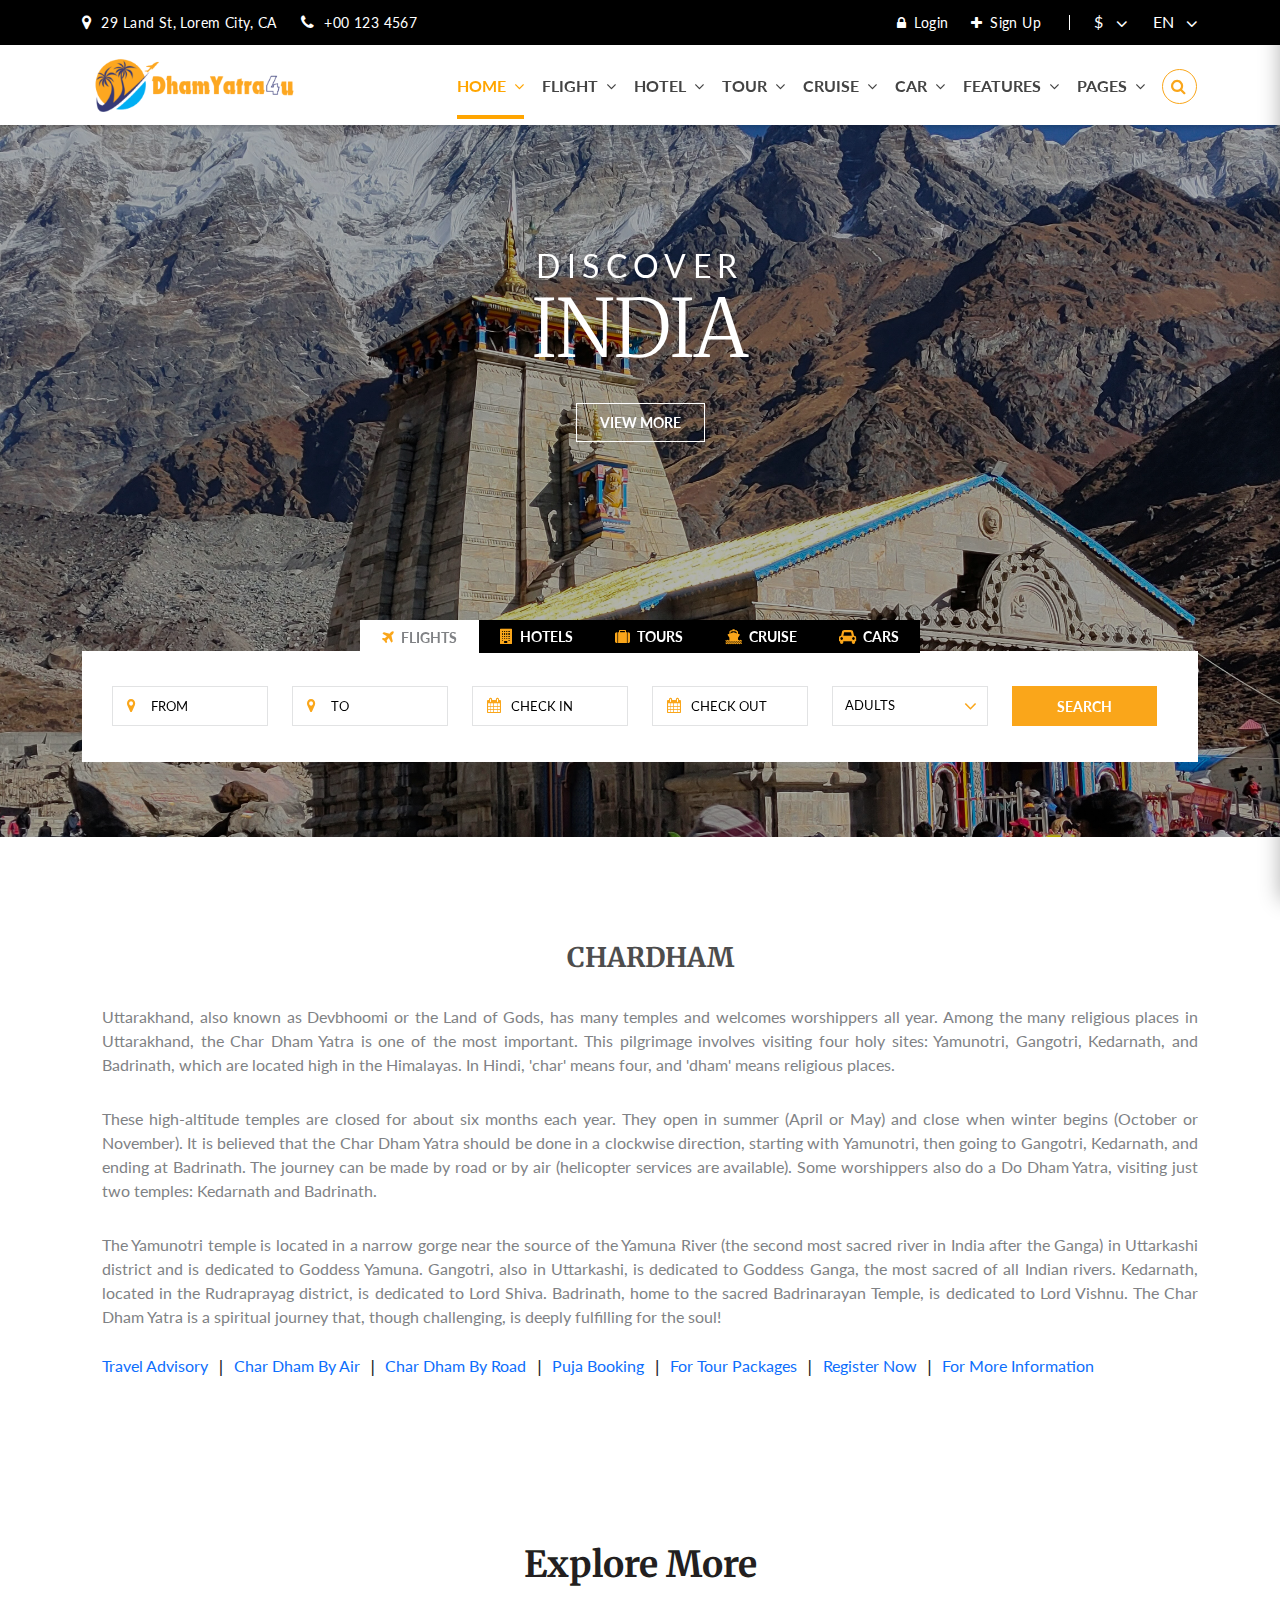
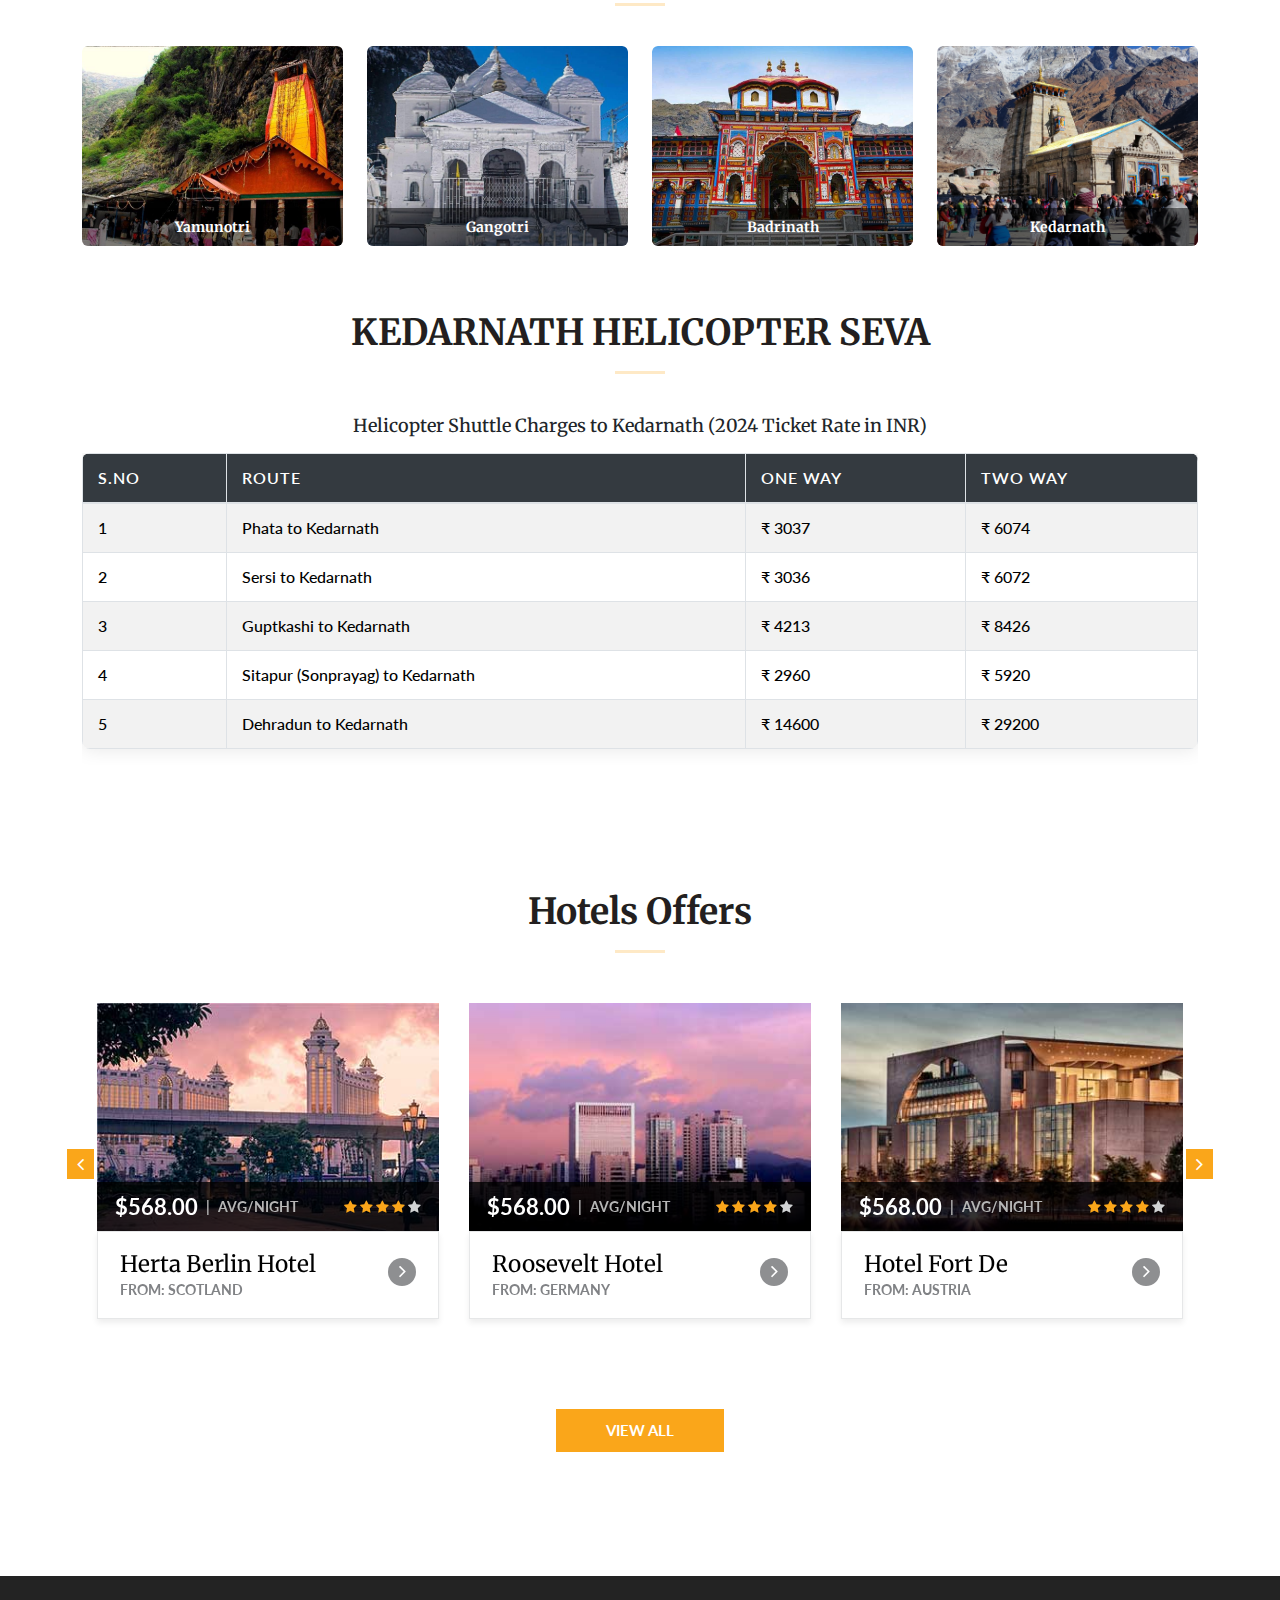
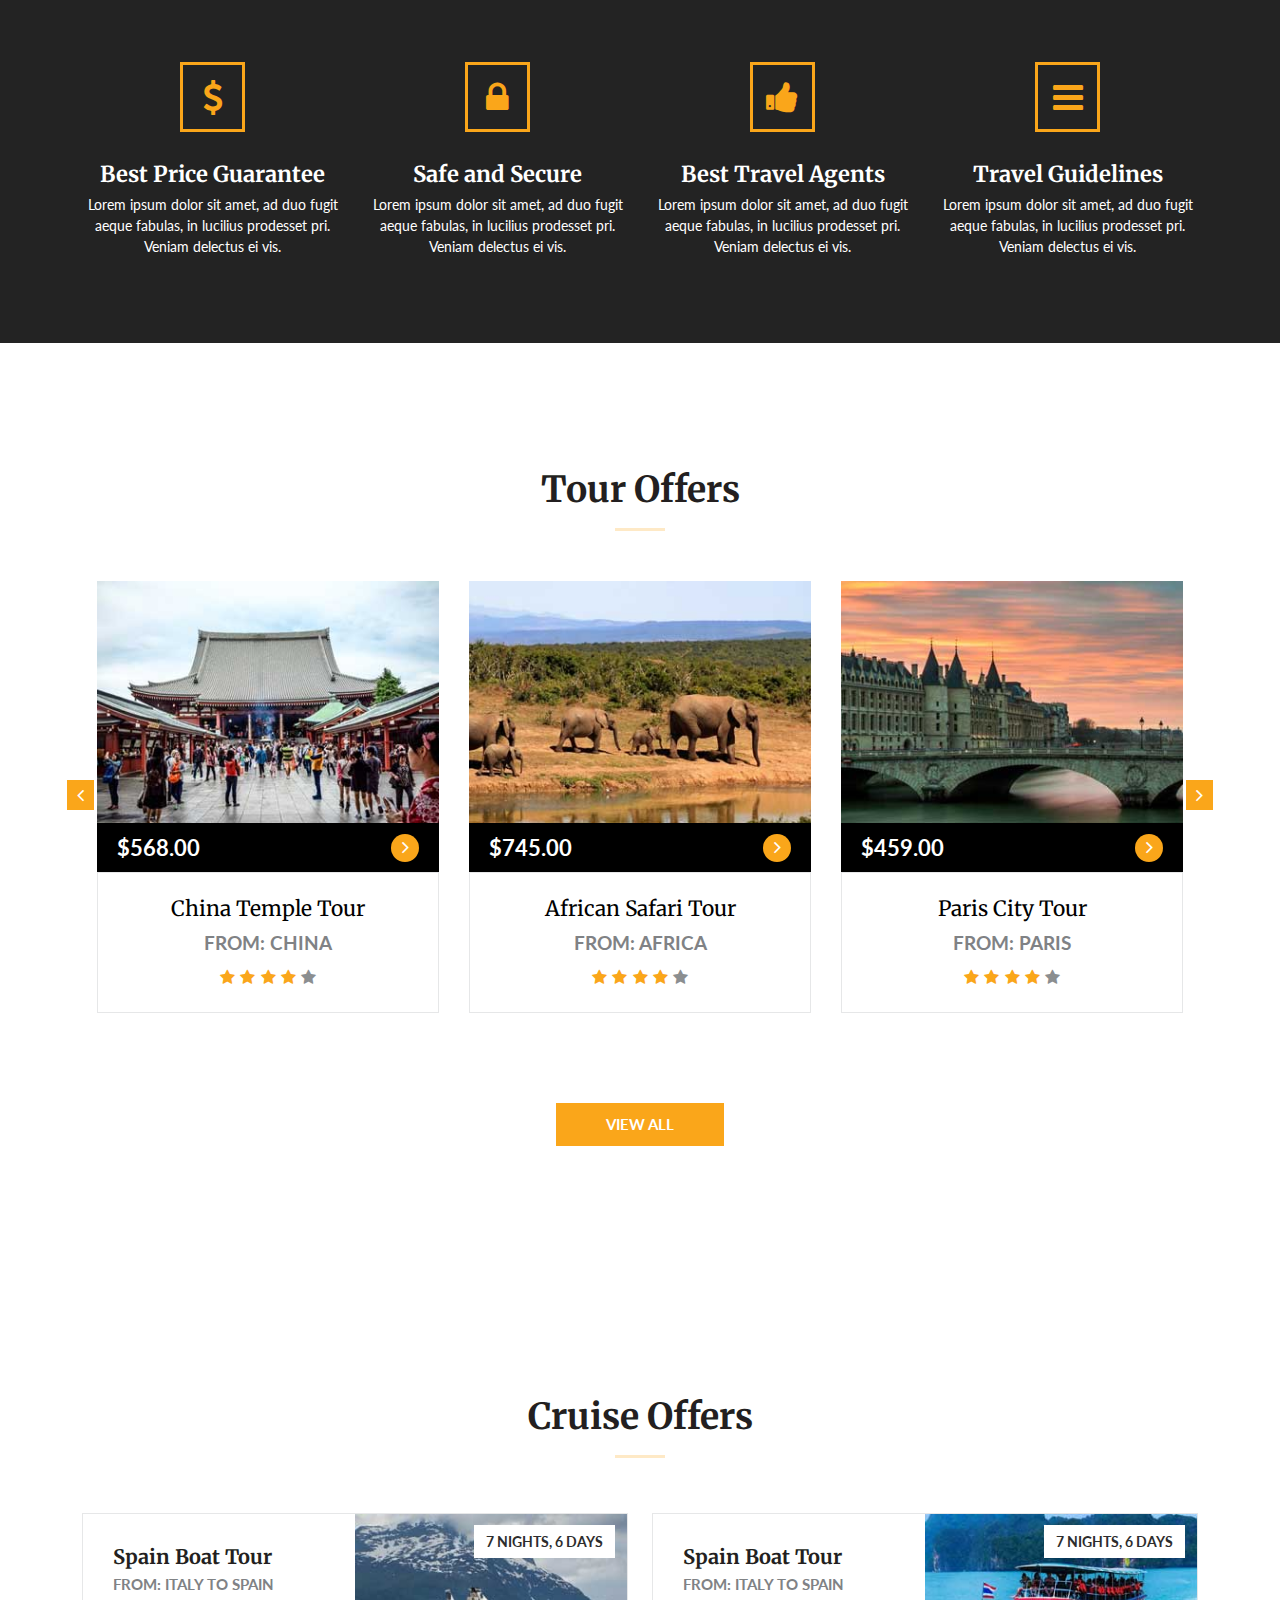
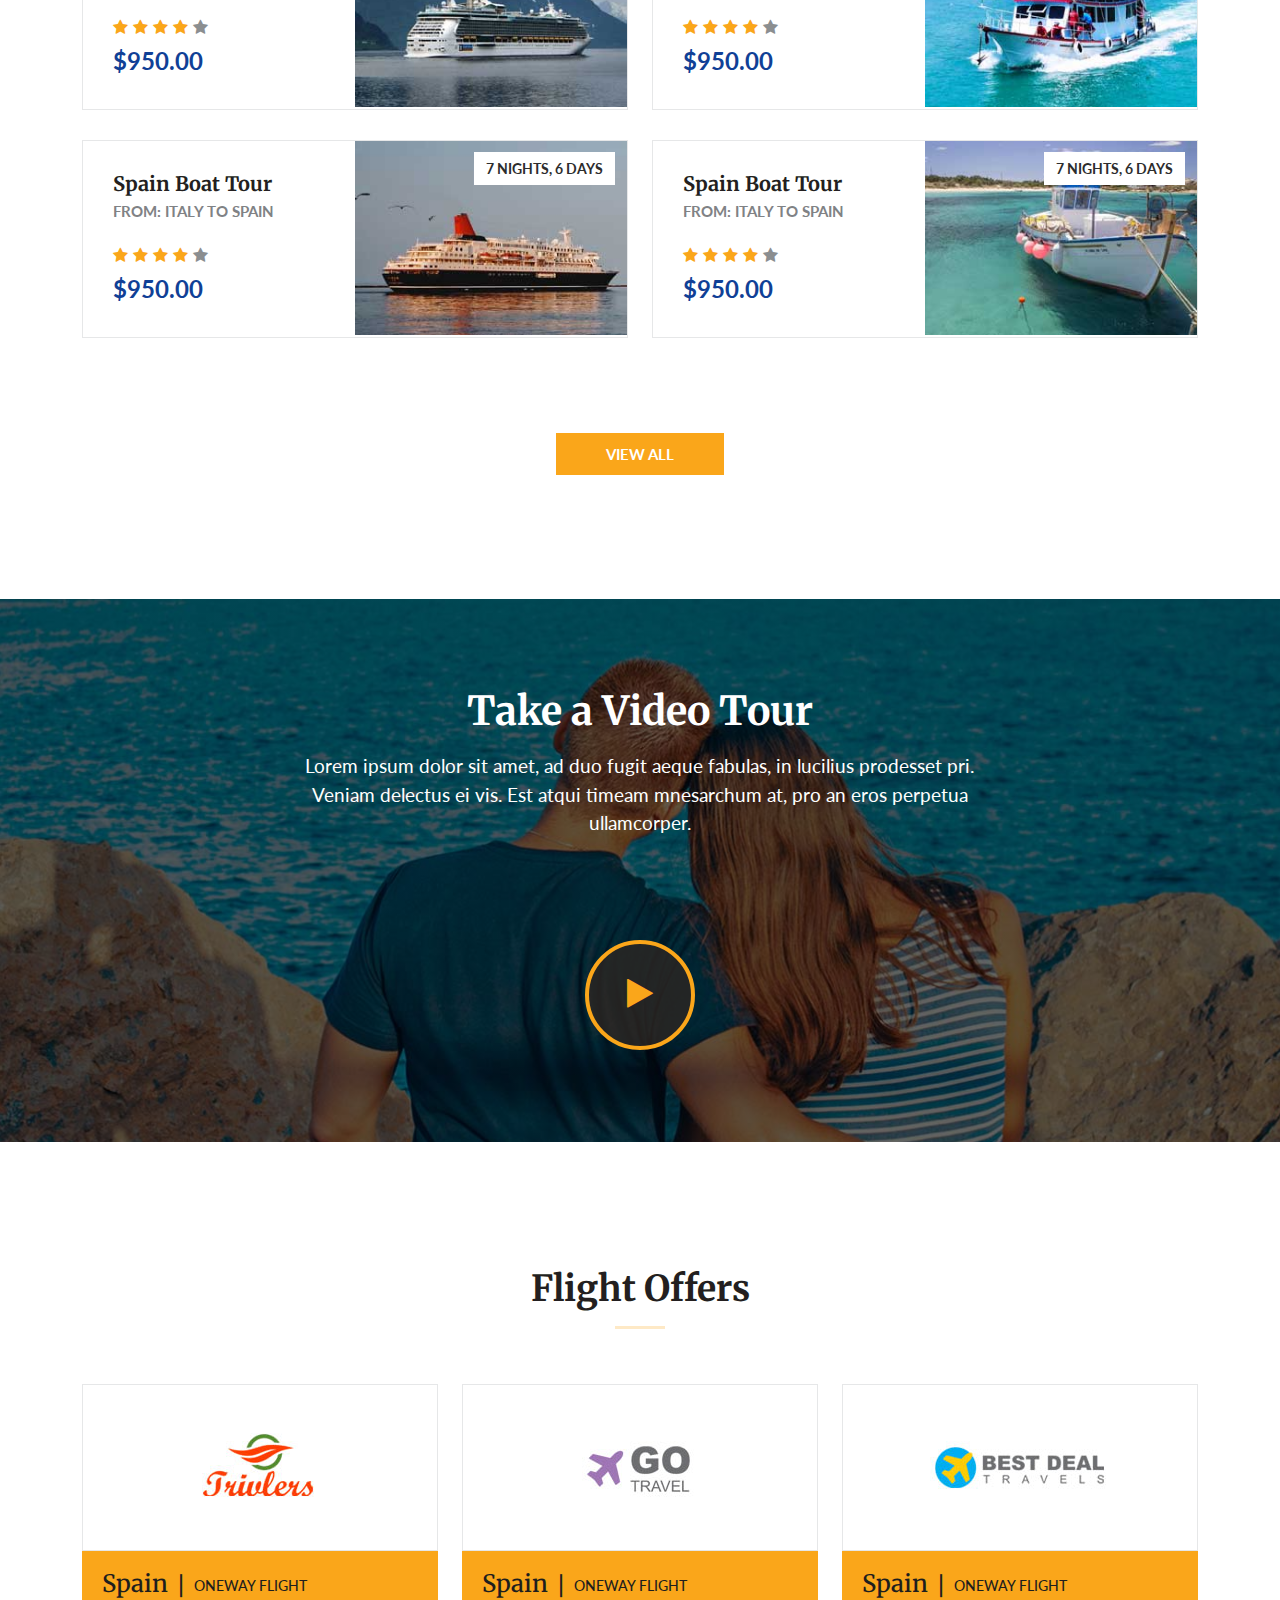
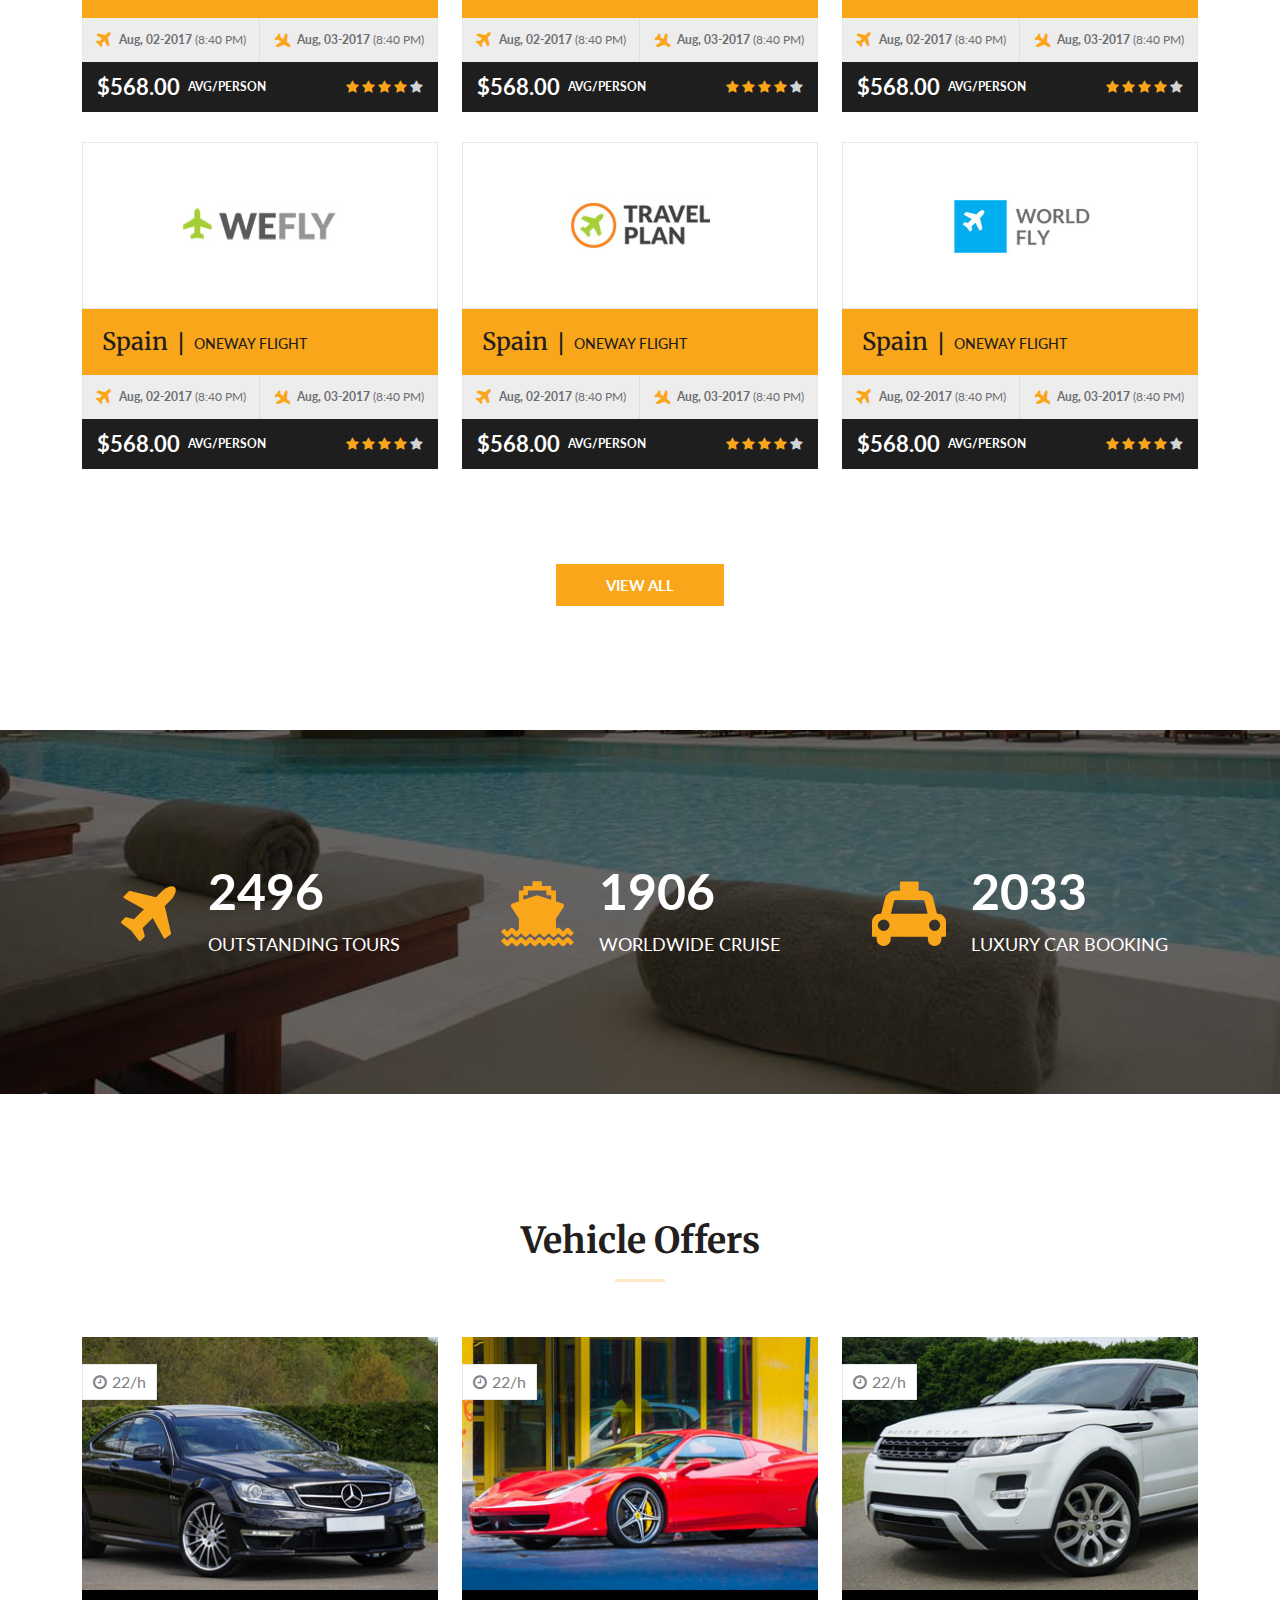
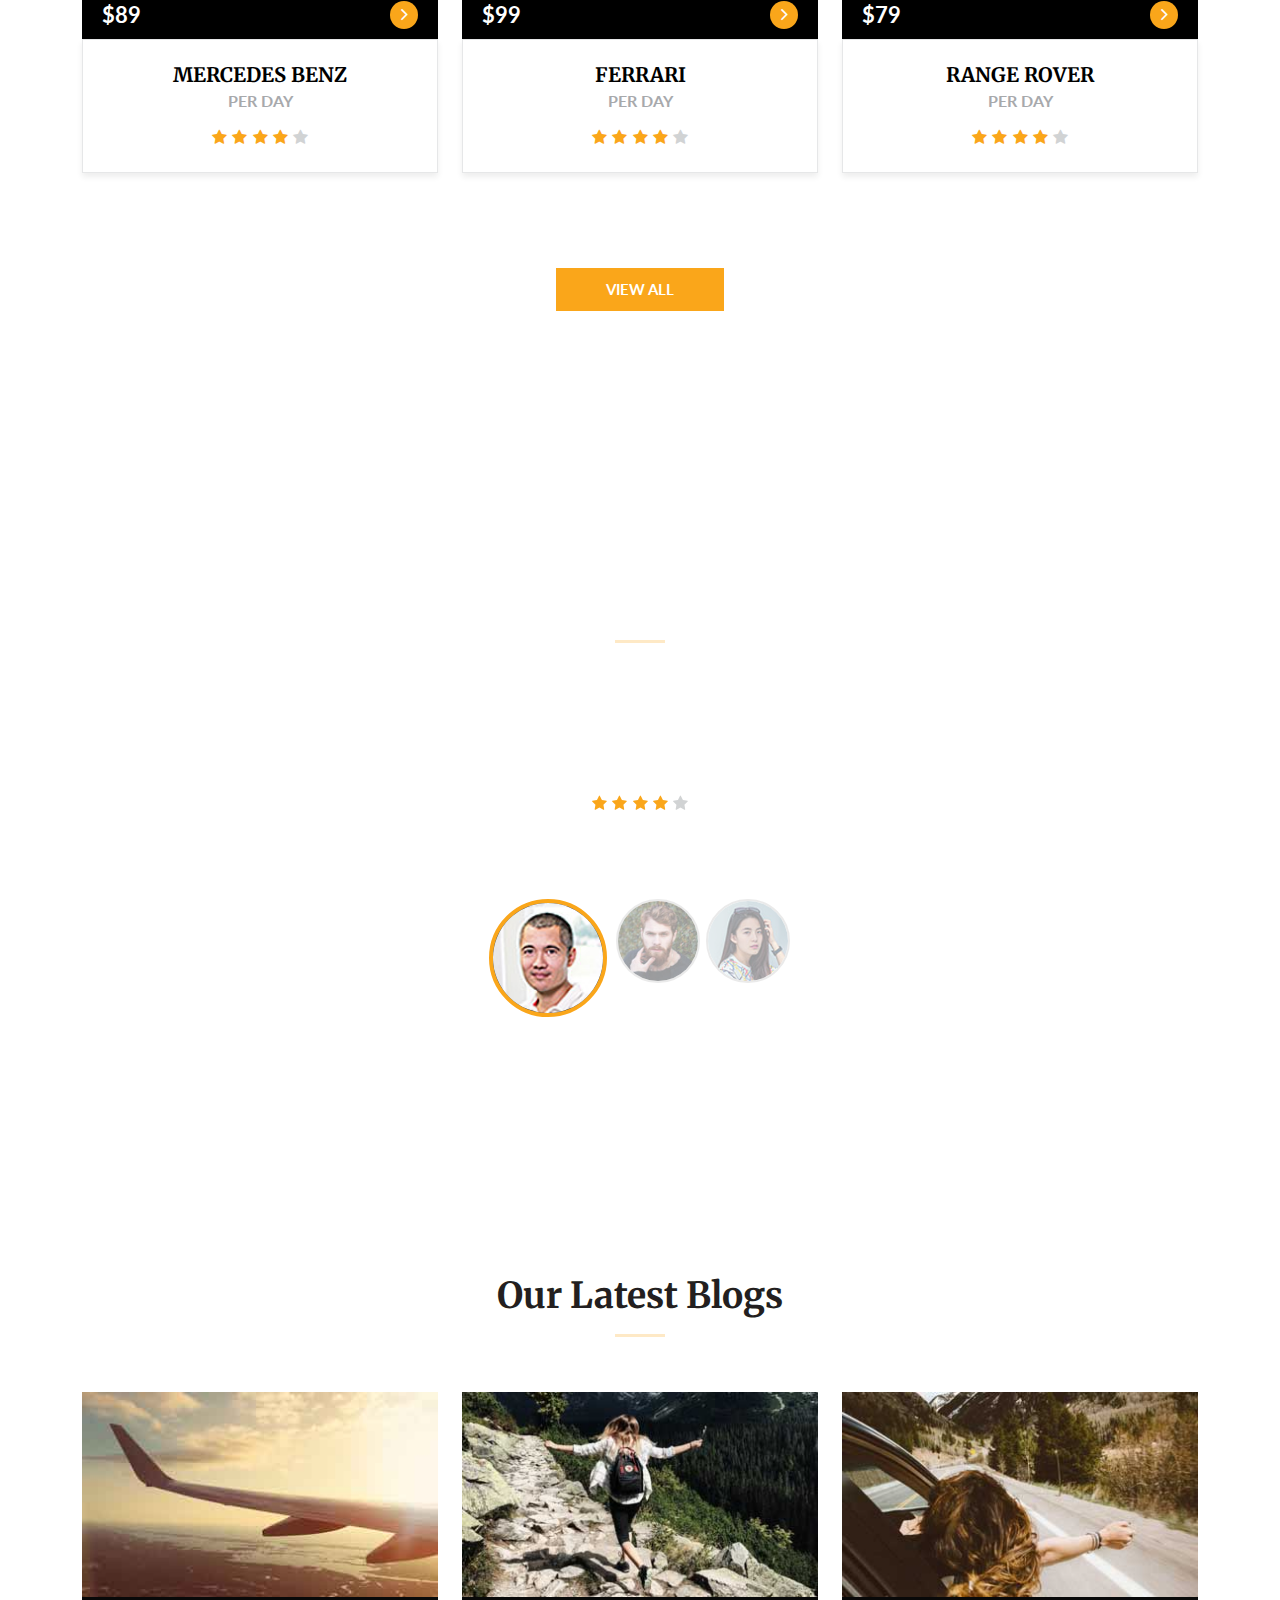
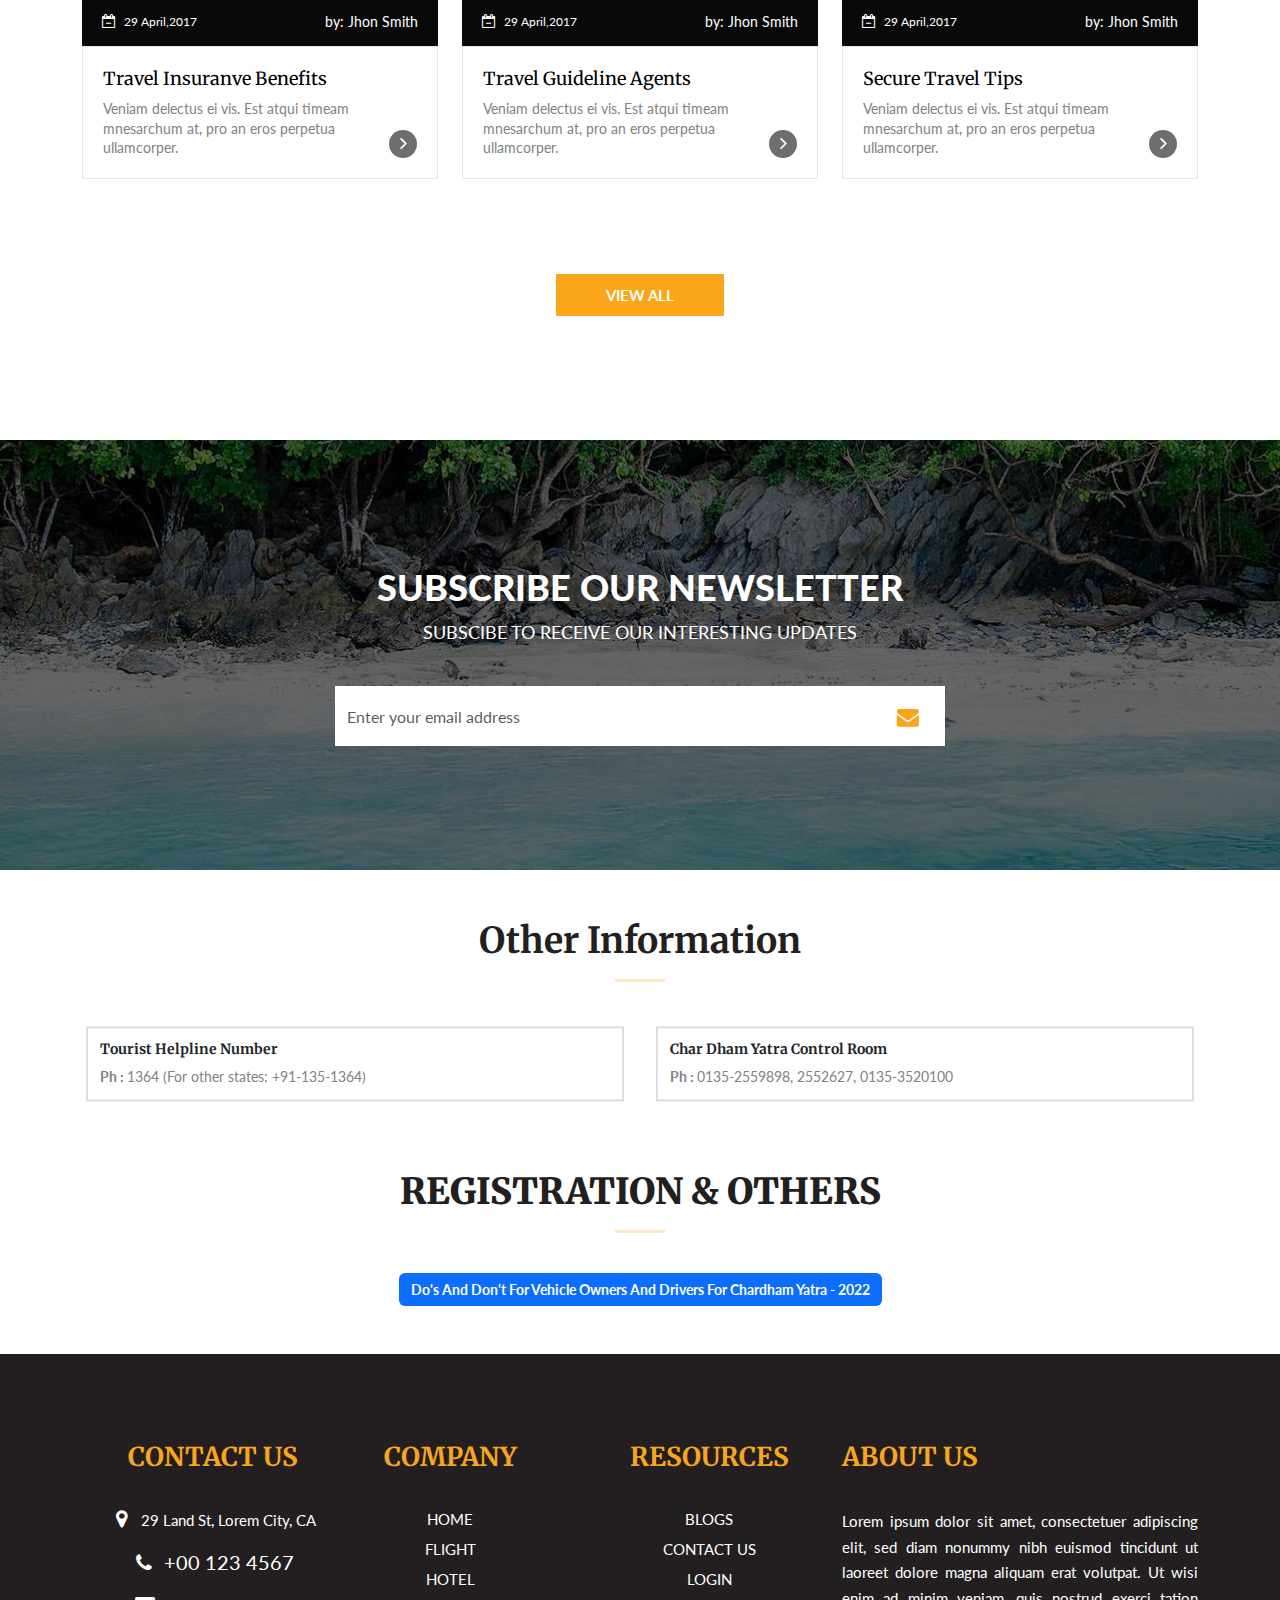
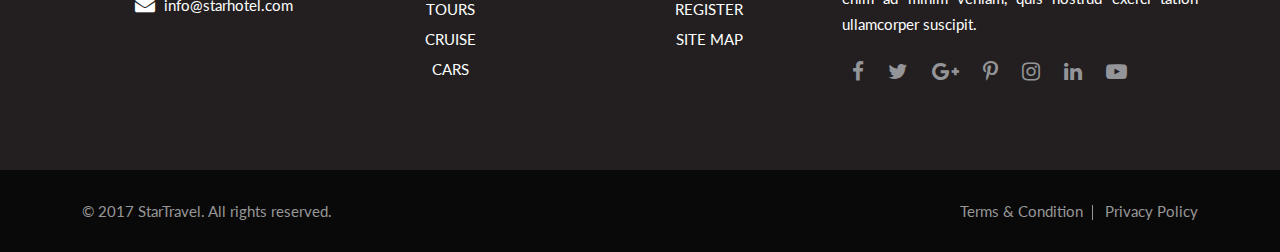
==== commit 50521047: "Changes" ====
--- a/index.html
+++ b/index.html
@@ -970,7 +970,7 @@
                 </div><!-- end page-heading -->
                 <div class="row">
                   <div class="col-md-3 mb-3">
-                    <a href="kedarnath.html">
+                    <a href="yamunotri.html">
                         <div class="card">
                         <img src="images/Yamunotri.jpg" class="card-img-top" alt="Yamunotri">
                         <h5 class="card-title">Yamunotri</h5>
@@ -978,7 +978,7 @@
                     </a>
                   </div>
                   <div class="col-md-3 mb-3">
-                    <a href="kedarnath.html">
+                    <a href="gangotri.html">
                         <div class="card">
                             <img src="images/Gangotri.jpg" class="card-img-top" alt="Gangotri">
                             <h5 class="card-title">Gangotri</h5>
@@ -986,7 +986,7 @@
                     </a>
                   </div>
                   <div class="col-md-3 mb-3">
-                   <a href="kedarnath.html">
+                   <a href="badrinath.html">
                     <div class="card">
                         <img src="images/Badrinath.jpg" class="card-img-top" alt="Badrinath">
                         <h5 class="card-title">Badrinath</h5>
@@ -2239,28 +2239,28 @@
 
                 <div class="modal-container d-flex justify-content-center">
                     <!-- Button trigger modal -->
-<button type="button" class="btn btn-primary text-capitalize rounded" data-bs-toggle="modal" data-bs-target="#exampleModal">
-    Do's and Don't for Vehicle Owners and Drivers for Chardham Yatra - 2022
-  </button>
-  
-  <!-- Modal -->
-  <div class="modal fade" id="exampleModal" tabindex="-1" aria-labelledby="exampleModalLabel" aria-hidden="true">
-    <div class="modal-dialog modal-dialog-centered">
-      <div class="modal-content">
-        <div class="modal-header">
-          <h1 class="modal-title fs-5" id="exampleModalLabel">Alert!</h1>
-          <button type="button" class="btn-close" data-bs-dismiss="modal" aria-label="Close"></button>
-        </div>
-        <div class="modal-body my-3 mx-3">
-          <b>This link shall take you to a page outside the UTDB website. For any query regarding the contents of the linked page, please contact the webmaster of the concerned website.</b>
-        </div>
-        <div class="modal-footer">
-          <button type="button" class="btn btn-secondary" data-bs-dismiss="modal">Cancel</button>
-          <button type="button" class="btn btn-primary">Confirm</button>
-        </div>
-      </div>
-    </div>
-  </div>
+                    <button type="button" class="btn btn-primary text-capitalize rounded" data-bs-toggle="modal" data-bs-target="#exampleModal">
+                        Do's and Don't for Vehicle Owners and Drivers for Chardham Yatra - 2022
+                      </button>
+                      
+                      <!-- Modal -->
+                      <div class="modal fade" id="exampleModal" tabindex="-1" aria-labelledby="exampleModalLabel" aria-hidden="true">
+                        <div class="modal-dialog modal-dialog-centered">
+                          <div class="modal-content">
+                            <div class="modal-header">
+                              <h1 class="modal-title fs-5" id="exampleModalLabel">Alert!</h1>
+                              <button type="button" class="btn-close" data-bs-dismiss="modal" aria-label="Close"></button>
+                            </div>
+                            <div class="modal-body my-3 mx-3">
+                              <b>This link shall take you to a page outside the UTDB website. For any query regarding the contents of the linked page, please contact the webmaster of the concerned website.</b>
+                            </div>
+                            <div class="modal-footer">
+                              <button type="button" class="btn btn-secondary" data-bs-dismiss="modal">Cancel</button>
+                              <button type="button" class="btn btn-primary">Confirm</button>
+                            </div>
+                          </div>
+                        </div>
+                      </div>
                 </div>
 
             </div>
@@ -2274,7 +2274,7 @@
                 <div class="container">
                     <div class="row">
                                 
-                        <div class="col-12 col-md-6 col-lg-3 col-xl-3 footer-widget ftr-contact">
+                        <div class="col-12 col-md-6 col-lg-3 col-xl-3 footer-widget ftr-contact text-center">
                             <h3 class="footer-heading">CONTACT US</h3>
                             <ul class="list-unstyled">
                                 <li><span><i class="fa fa-map-marker"></i></span>29 Land St, Lorem City, CA</li>
@@ -2283,7 +2283,7 @@
                             </ul>
                         </div><!-- end columns -->
                         
-                        <div class="col-12 col-md-6 col-lg-2 col-xl-2 footer-widget ftr-links">
+                        <div class="col-12 col-md-6 col-lg-2 col-xl-2 footer-widget ftr-links text-center">
                             <h3 class="footer-heading">COMPANY</h3>
                             <ul class="list-unstyled">
                                 <li><a href="#">Home</a></li>
@@ -2295,7 +2295,7 @@
                             </ul>
                         </div><!-- end columns -->
                         
-                        <div class="col-12 col-md-6 col-lg-3 col-xl-3 footer-widget ftr-links ftr-pad-left">
+                        <div class="col-12 col-md-6 col-lg-3 col-xl-3 footer-widget ftr-links ftr-pad-left text-center">
                             <h3 class="footer-heading">RESOURCES</h3>
                             <ul class="list-unstyled">
                                 <li><a href="#">Blogs</a></li>
@@ -2308,7 +2308,7 @@
         
                         <div class="col-12 col-md-6 col-lg-4 col-xl-4 footer-widget ftr-about">
                             <h3 class="footer-heading">ABOUT US</h3>
-                            <p>Lorem ipsum dolor sit amet, consectetuer adipiscing elit, sed diam nonummy nibh euismod tincidunt ut laoreet dolore magna aliquam erat volutpat. Ut wisi enim ad minim veniam, quis nostrud exerci tation ullamcorper suscipit.</p>
+                            <p style="text-align: justify;">Lorem ipsum dolor sit amet, consectetuer adipiscing elit, sed diam nonummy nibh euismod tincidunt ut laoreet dolore magna aliquam erat volutpat. Ut wisi enim ad minim veniam, quis nostrud exerci tation ullamcorper suscipit.</p>
                             <ul class="social-links list-inline list-unstyled">
                                 <li class="list-inline-item"><a href="#"><span><i class="fa fa-facebook"></i></span></a></li>
                                 <li class="list-inline-item"><a href="#"><span><i class="fa fa-twitter"></i></span></a></li>
@@ -2351,23 +2351,39 @@
                     <div class="modal-body">
                         <button type="button" class="btn close" data-bs-dismiss="modal">&times;</button>
                         
-                        <div class="row">
-                            <div class="col-12 col-md-6">
-                                <div class="popup-ad-text">
-                                    <h4>Get</h4>
-                                    <h2><span>20%</span> off</h2>
-                                    <h4>on all flights booking</h4>
-                                    <p>Lorem ipsum dolor sit amet, ad duo fugit aeque fabulas, in lucilius prodesset pri.</p>
-                                    <a href="#" class="btn btn-orange">Book Now</a>
-                                </div><!-- end popup-ad-text -->
-                            </div><!-- end columns -->
-                            
-                            <div class="col-12 col-md-6">
-                                <div class="popup-ad-img">
-                                    <img src="images/about-content-2.png" class="img-fluid" /> 
-                                </div><!-- end popup-ad-img -->
-                            </div><!-- end columns -->
-                        </div><!-- end row -->
+                        
+                                <div class="row justify-content-center">
+                                    <div class="col-md-8 col-sm-10">
+                                        <div class="card mt-5">
+                                            <div class="card-header bg-orange text-white pt-3">
+                                                <h4>Contact Us</h4>
+                                            </div>
+                                            <div class="card-body">
+                                                <form>
+                                                    <div class="form-group">
+                                                        <label for="name">Name</label>
+                                                        <input type="text" class="form-control" id="name" placeholder="Enter your name">
+                                                    </div>
+                                                    <div class="form-group">
+                                                        <label for="email">Email</label>
+                                                        <input type="email" class="form-control" id="email" placeholder="Enter your email">
+                                                    </div>
+                                                    <div class="form-group">
+                                                        <label for="phone">Phone</label>
+                                                        <input type="tel" class="form-control" id="phone" placeholder="Enter your phone number">
+                                                    </div>
+                                                    <div class="form-group">
+                                                        <label for="message">Message</label>
+                                                        <textarea class="form-control" id="message" rows="3" placeholder="Enter your message"></textarea>
+                                                    </div>
+                                                    <button type="submit" class="btn btn-block btn-orange rounded">Submit</button>
+                                                </form>
+                                            </div>
+                                        </div>
+                                    </div>
+                                </div>
+                                <!-- end popup-ad-text -->
+                            
                         
                     </div><!-- end modal-bpdy -->
                 </div><!-- end modal-content -->
--- a/css/style.css
+++ b/css/style.css
@@ -58,7 +58,7 @@
 	scroll-behavior: smooth;
 }
 
-p,ul,a,.btn,span,input,select,textarea,label, table, .meta h2, blockquote, small, .newsletter h2, .cruise-offer-text h3, .package h2, .welcome-message h2, #hot-tour h3, #hot-tour h2, #message-banner h2, .member-name h3, #error-text h2, .company-name, #coming-soon-text h2, .booking-form-block .selected-price, #dashboard h2, #dashboard h3, #dashboard h4, #web-name, .tvl-insurance-info .innerpage-heading h1, .big-heading h2, .traveler-info h3, .list-group-heading,.page-search-form h2, .member-info-2 h4, #faq-page .content-side .card-title, .service-intro-text h4, .popup-ad-text h4{
+p,ul,ol,a,.btn,span,input,select,textarea,label, table, .meta h2, blockquote, small, .newsletter h2, .cruise-offer-text h3, .package h2, .welcome-message h2, #hot-tour h3, #hot-tour h2, #message-banner h2, .member-name h3, #error-text h2, .company-name, #coming-soon-text h2, .booking-form-block .selected-price, #dashboard h2, #dashboard h3, #dashboard h4, #web-name, .tvl-insurance-info .innerpage-heading h1, .big-heading h2, .traveler-info h3, .list-group-heading,.page-search-form h2, .member-info-2 h4, #faq-page .content-side .card-title, .service-intro-text h4, .popup-ad-text h4{
 	font-family: 'Lato', sans-serif;
 }
 
@@ -4262,8 +4262,41 @@
 		Popup Ad
    ----------------------------------------------------- */
 
+
+
+#popup-ad .bg-orange {
+    background-color: #ffa500 !important;
+}
+
+#popup-ad .text-white {
+    color: #ffffff !important;
+}
+
+#popup-ad .btn-orange {
+    background-color: #ffa500;
+	width: 100%;
+    color: #ffffff;
+}
+
+#popup-ad .btn-orange:hover {
+    background-color: #0a0909;
+    color: #ffffff;
+}
+
+#popup-ad .card {
+    border: none;
+    border-radius: 10px;
+    box-shadow: 0 0 10px rgba(0, 0, 0, 0.1);
+}
+
+#popup-ad .card-header {
+    border-top-left-radius: 10px;
+    border-top-right-radius: 10px;
+}
+
+
 #popup-ad .modal-dialog{
- 	top:25%;
+ 	top:5%;
 }
 
 #popup-ad .modal-body{
--- a/css/responsive.css
+++ b/css/responsive.css
@@ -2898,7 +2898,7 @@
 
 @media (max-width: 767px) {
   #popup-ad .modal-body {
-    text-align: center;
+    text-align: left;
   }
 
   #popup-ad .modal-body .popup-ad-img {
